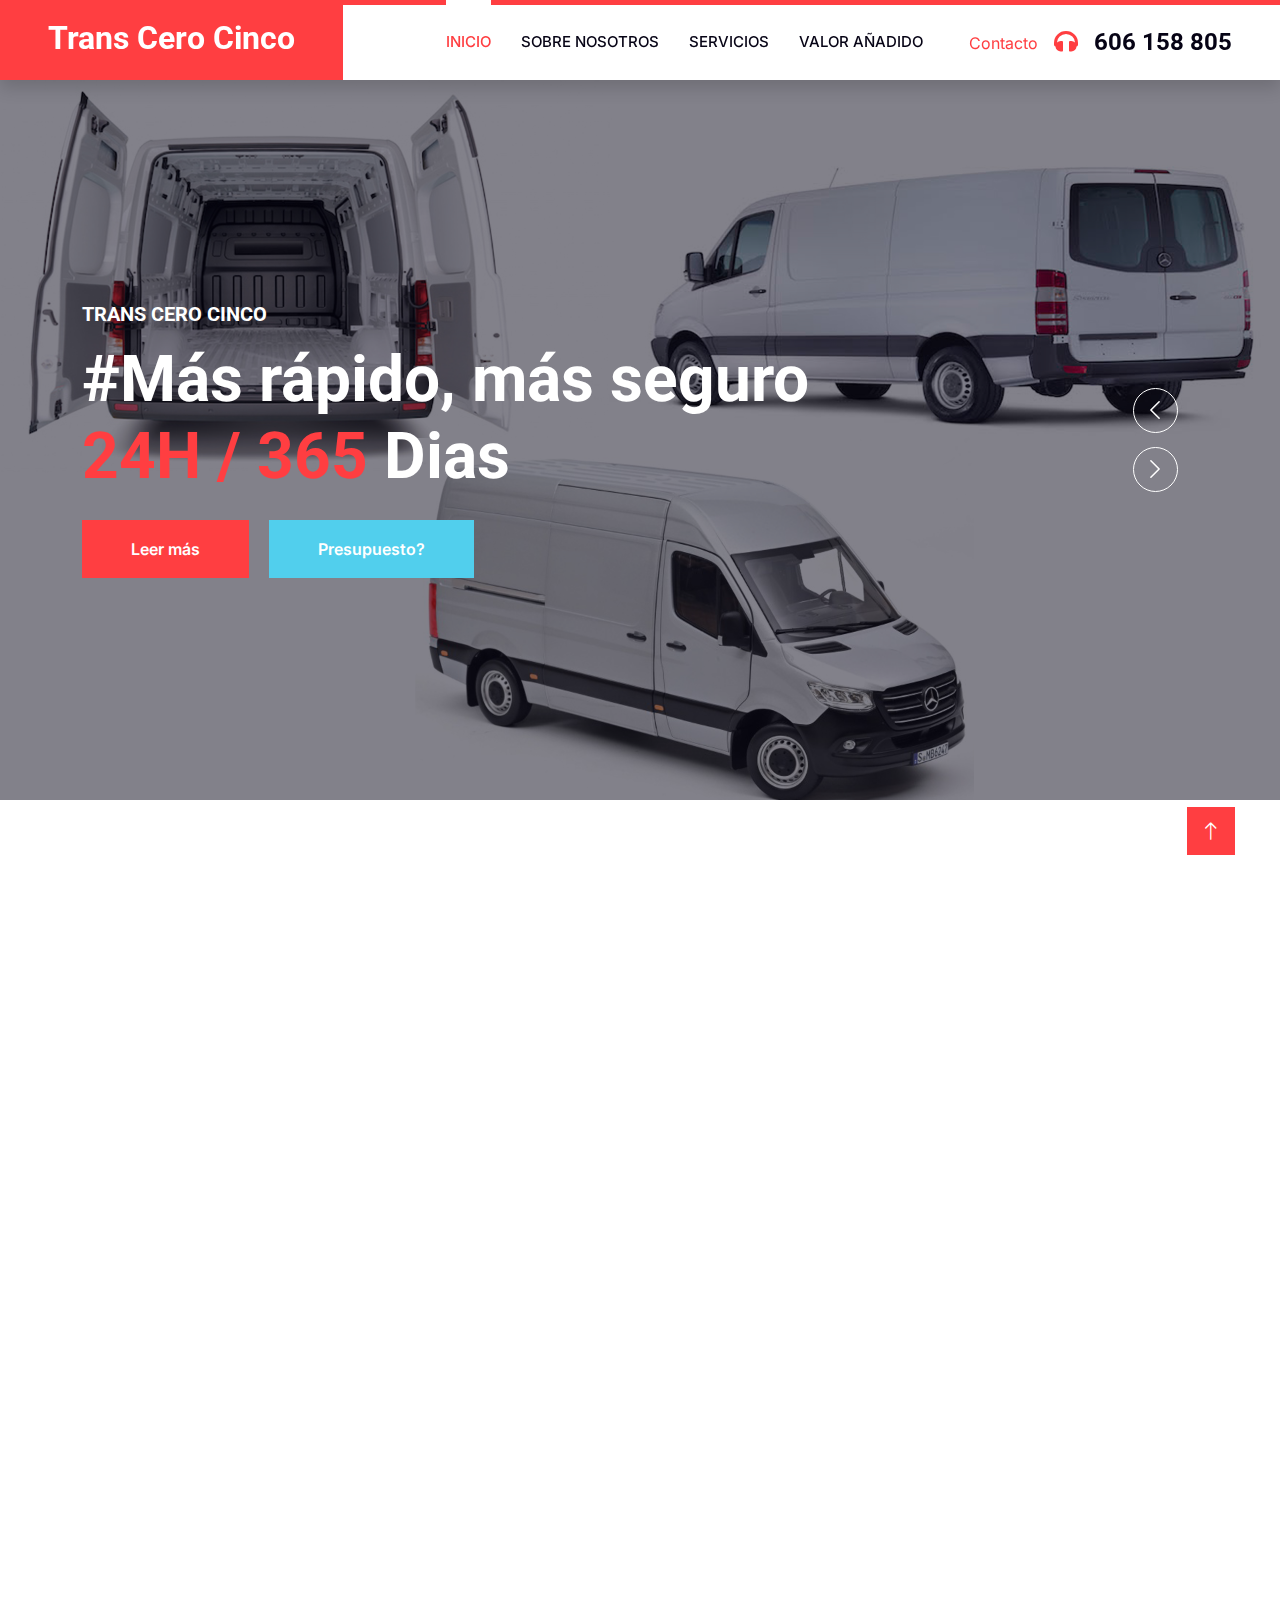
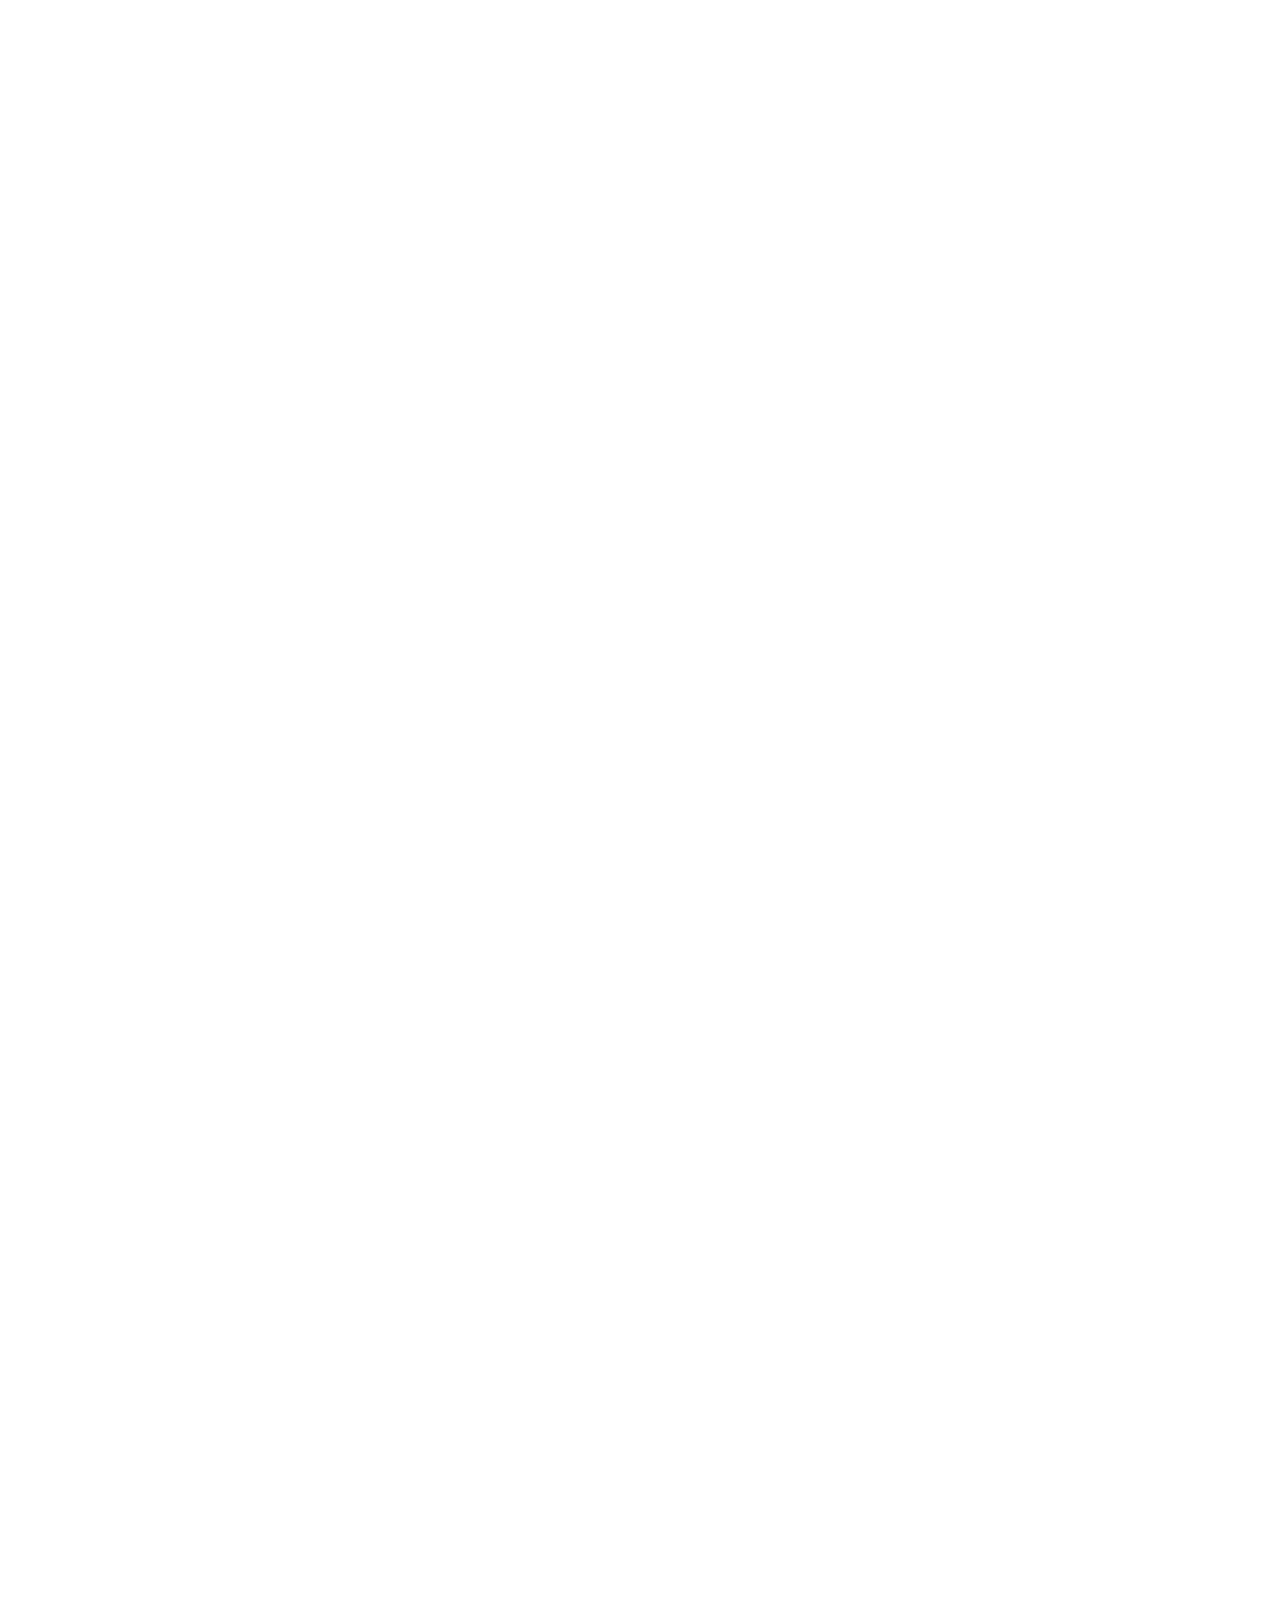
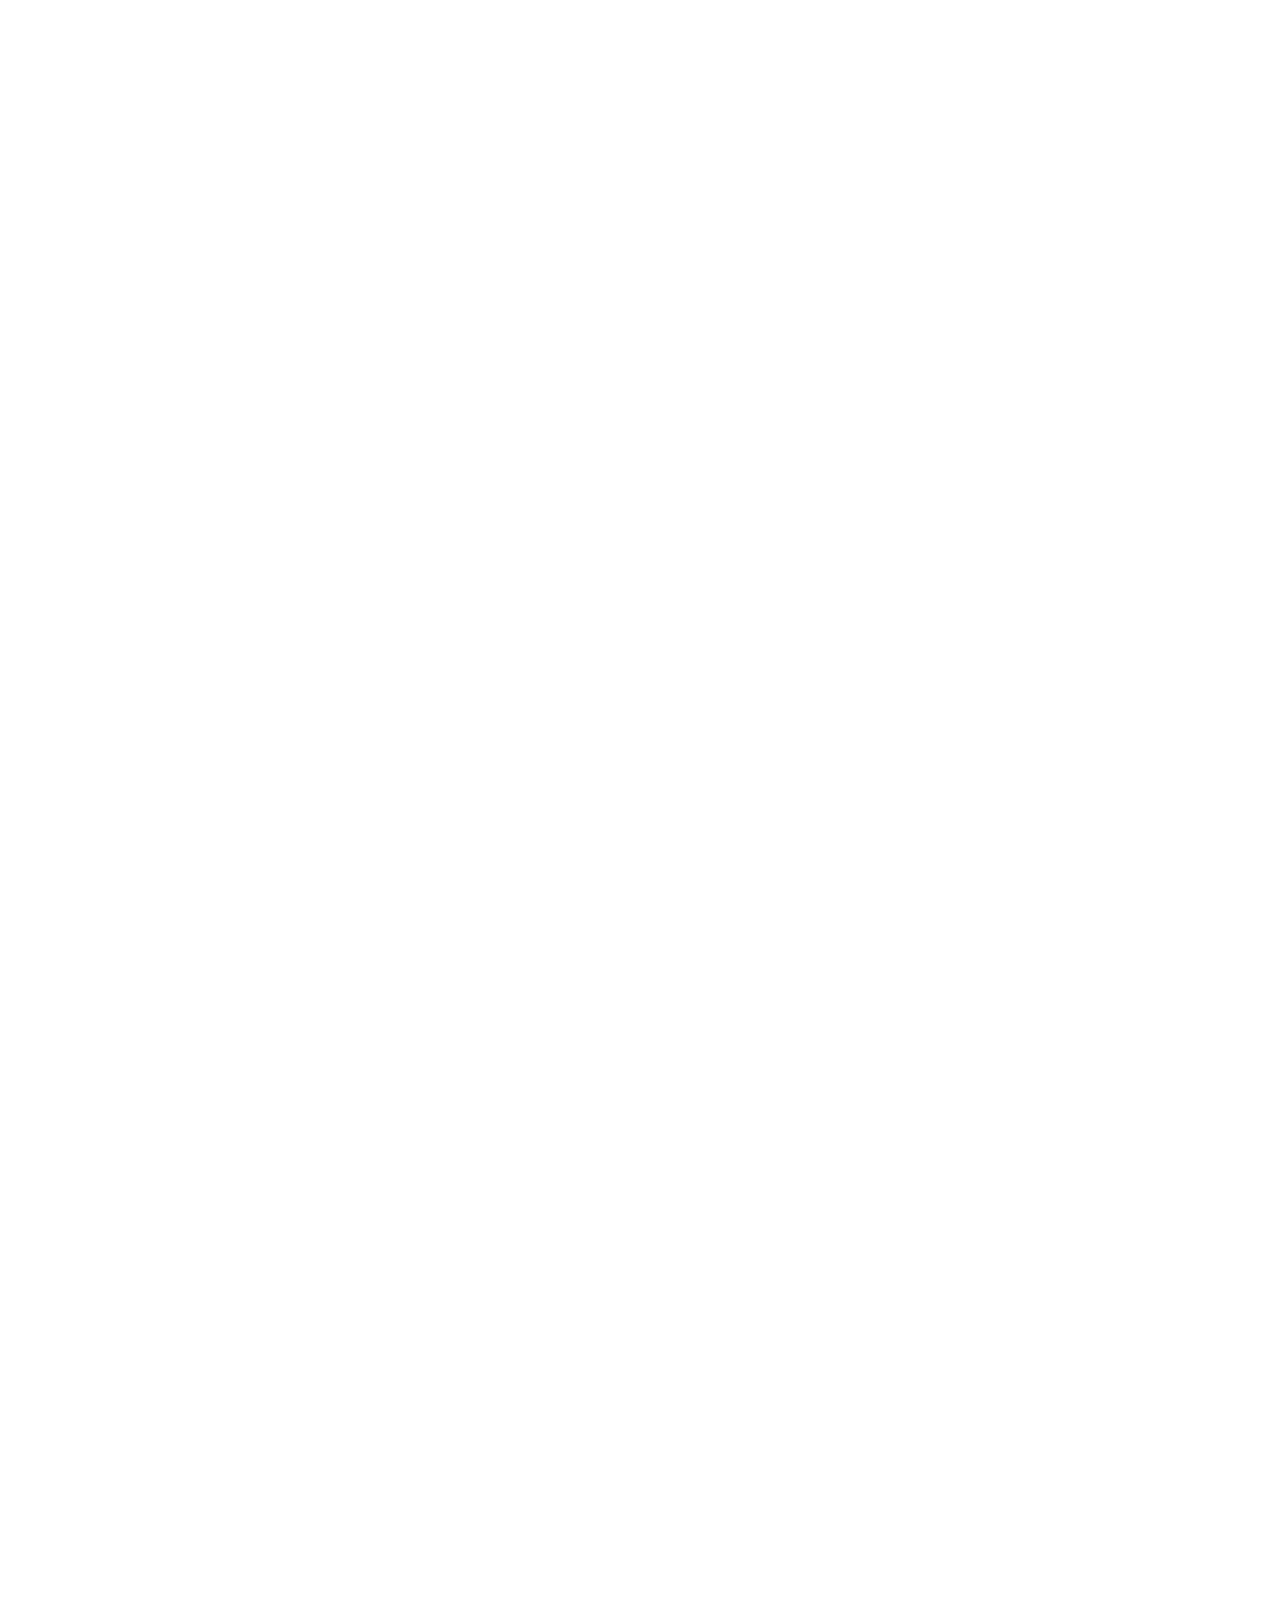
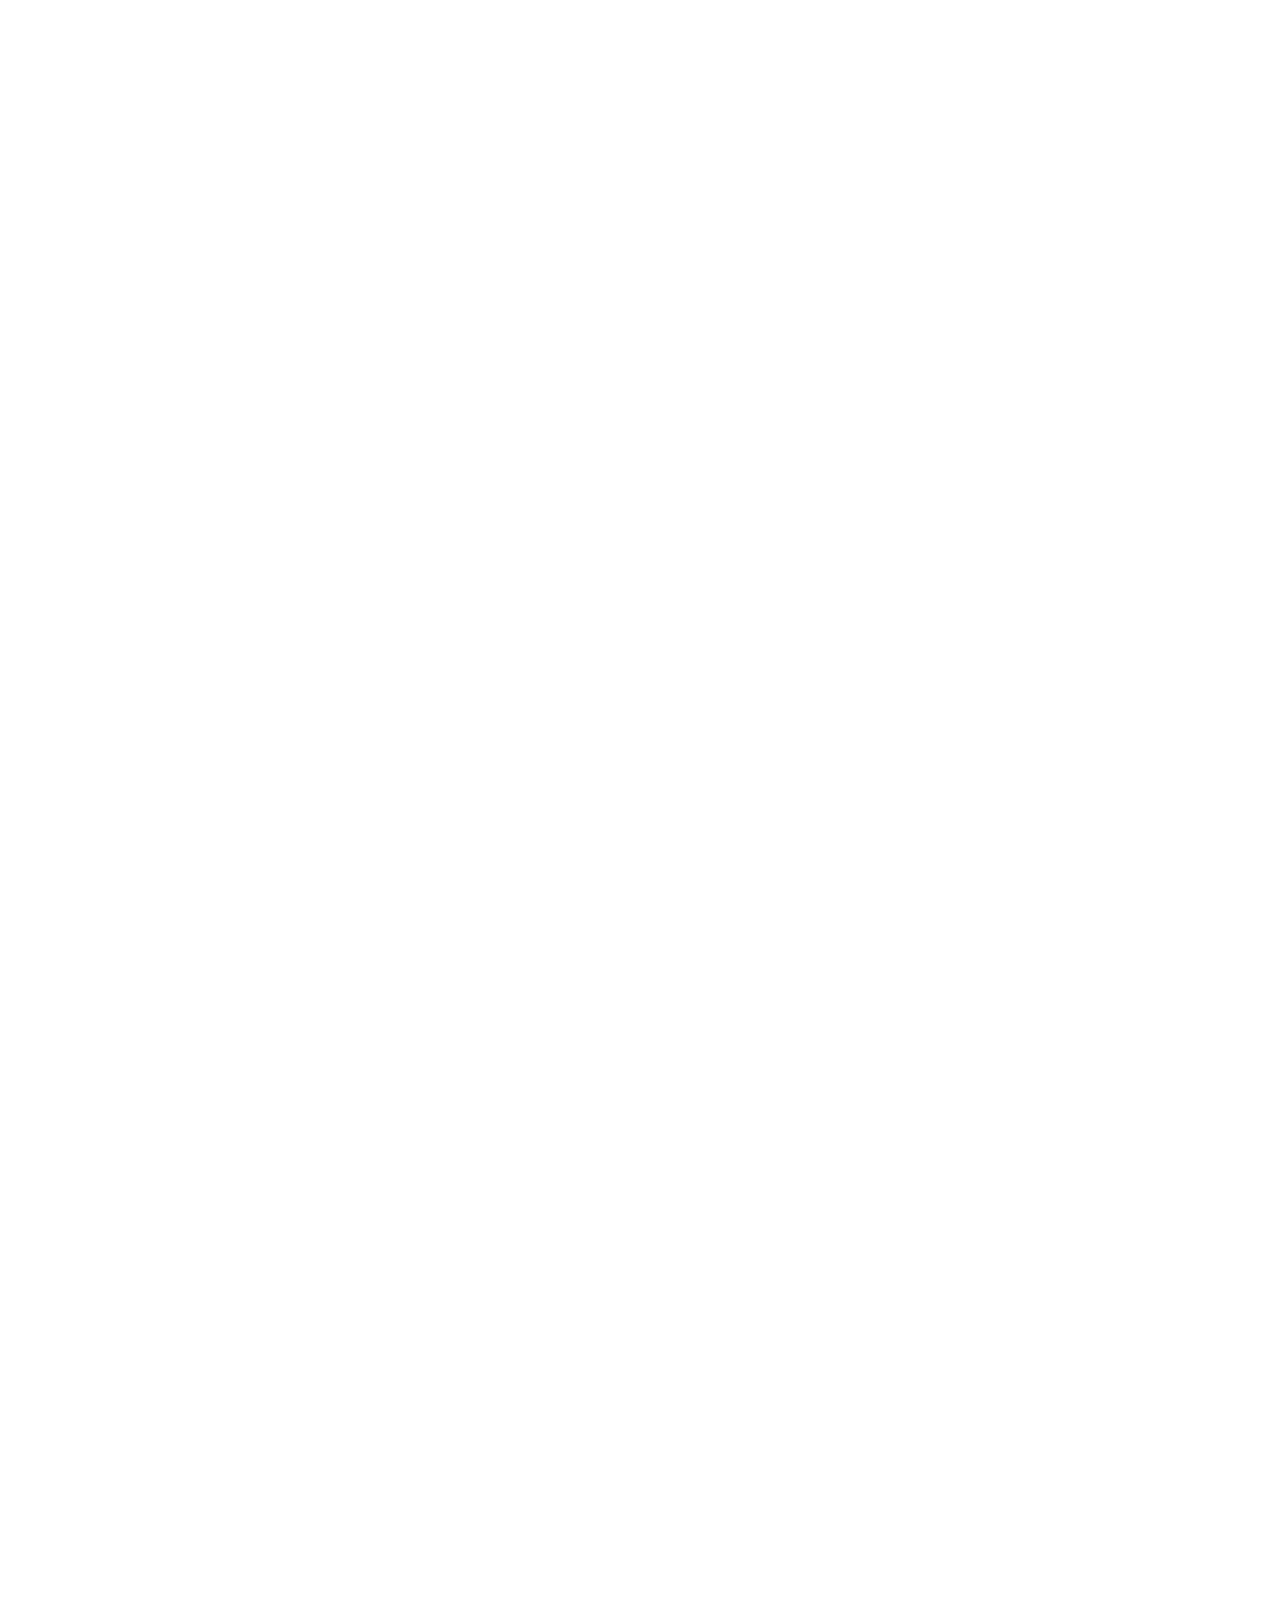
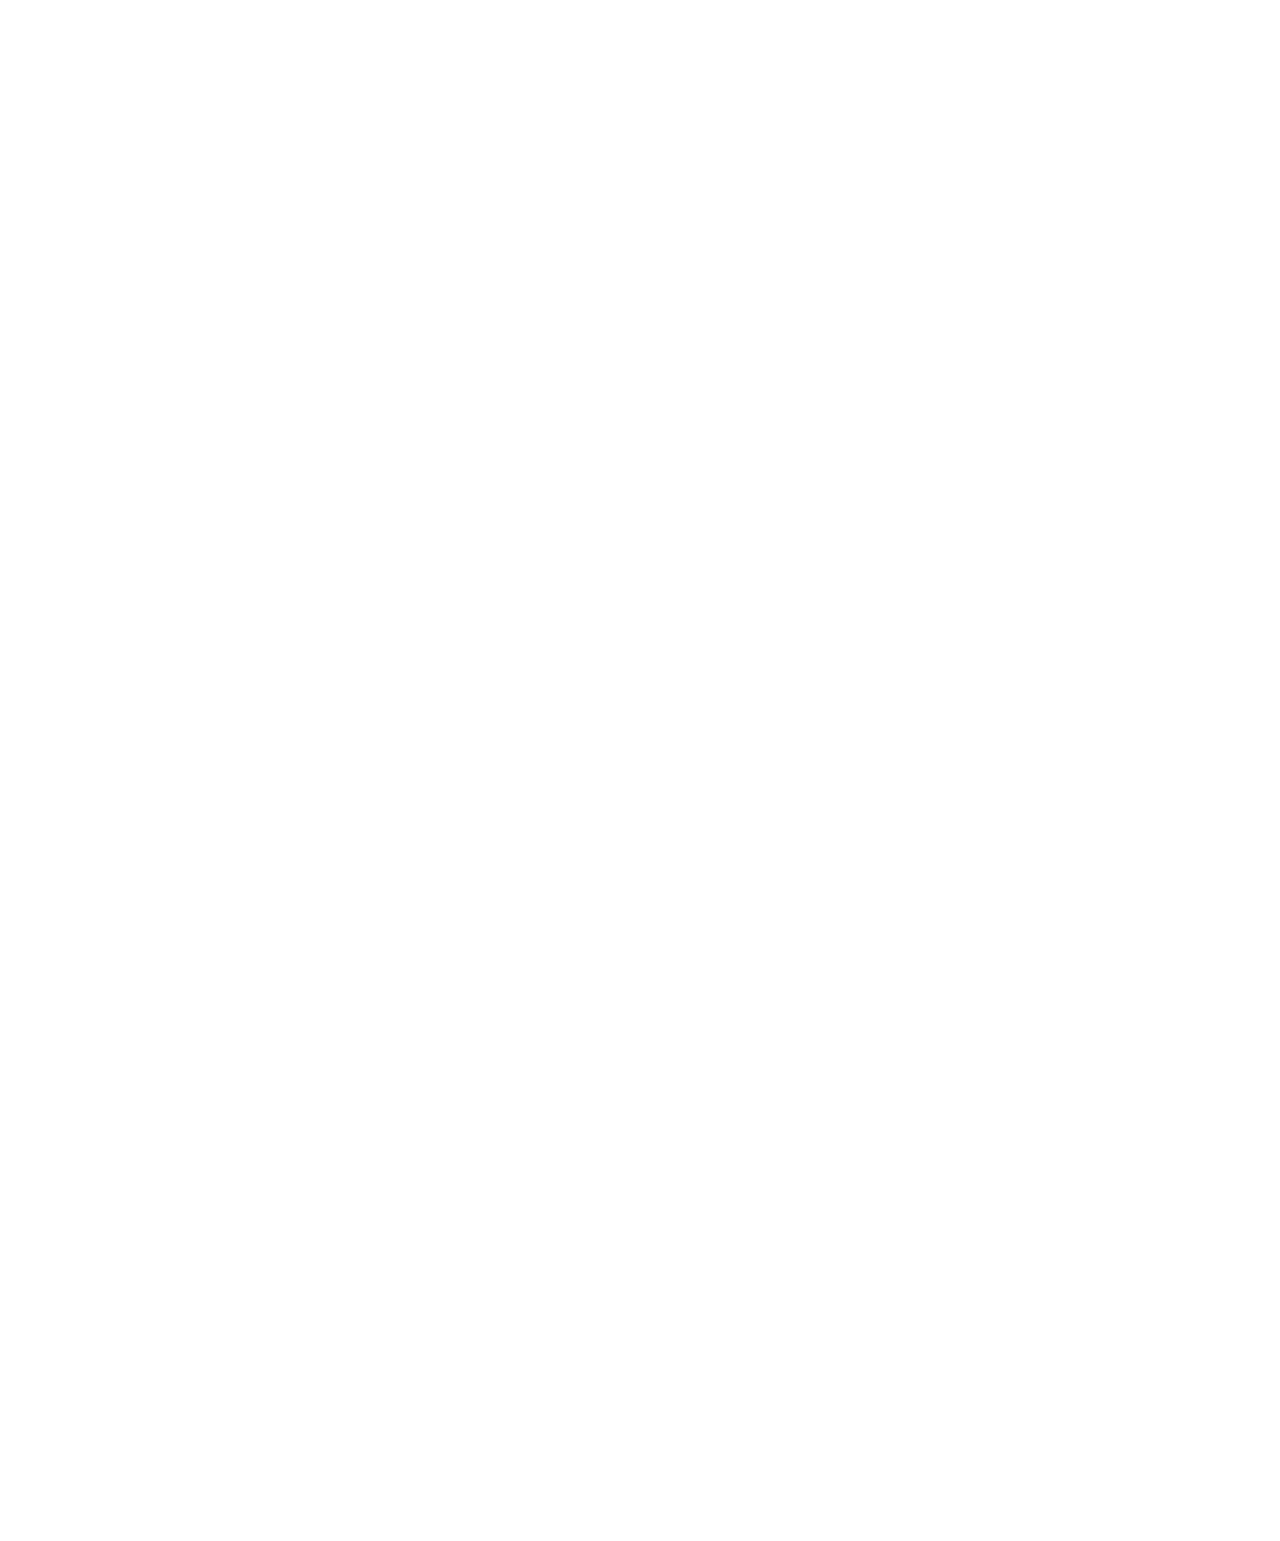
==== index.html @ 4d12773d "Update index.html" ====
<!DOCTYPE html>
<html lang="es">

<head>
    <meta charset="utf-8">
    <title>Trans05 - Transporte urgente</title>
    <meta content="width=device-width, initial-scale=1.0" name="viewport">
    <meta content="" name="keywords">
    <meta content="" name="description">

    <!-- Favicon -->
    <link href="img/favicon.ico" rel="icon">

    <!-- Google Web Fonts -->
    <link rel="preconnect" href="https://fonts.googleapis.com">
    <link rel="preconnect" href="https://fonts.gstatic.com" crossorigin>
    <link href="https://fonts.googleapis.com/css2?family=Inter:wght@400;600&family=Roboto:wght@500;700&display=swap" rel="stylesheet">

    <!-- Icon Font Stylesheet -->
    <link href="https://cdnjs.cloudflare.com/ajax/libs/font-awesome/5.10.0/css/all.min.css" rel="stylesheet">
    <link href="https://cdn.jsdelivr.net/npm/bootstrap-icons@1.4.1/font/bootstrap-icons.css" rel="stylesheet">

    <!-- Libraries Stylesheet -->
    <link href="lib/animate/animate.min.css" rel="stylesheet">
    <link href="lib/owlcarousel/assets/owl.carousel.min.css" rel="stylesheet">

    <!-- Customized Bootstrap Stylesheet -->
    <link href="css/bootstrap.min.css" rel="stylesheet">

    <!-- Template Stylesheet -->
    <link href="css/style.css" rel="stylesheet">
</head>

<body>
    <!-- Spinner Start -->
    <div id="spinner" class="show bg-white position-fixed translate-middle w-100 vh-100 top-50 start-50 d-flex align-items-center justify-content-center">
        <div class="spinner-grow text-primary" style="width: 3rem; height: 3rem;" role="status">
            <span class="sr-only">Cargando...</span>
        </div>
    </div>
    <!-- Spinner End -->


    <!-- Navbar Start -->
    <nav class="navbar navbar-expand-lg bg-white navbar-light shadow border-top border-5 border-primary sticky-top p-0">
        <a href="index.html" class="navbar-brand bg-primary d-flex align-items-center px-4 px-lg-5">
            <h2 class="mb-2 text-white">Trans Cero Cinco</h2>
        </a>
        <button type="button" class="navbar-toggler me-4" data-bs-toggle="collapse" data-bs-target="#navbarCollapse">
            <span class="navbar-toggler-icon"></span>
        </button>
        <div class="collapse navbar-collapse" id="navbarCollapse">
            <div class="navbar-nav ms-auto p-4 p-lg-0">
                <a href="index.HTML" class="nav-item nav-link active">Inicio</a>
                <a href="about" class="nav-item nav-link">Sobre nosotros</a>
                <a href="service" class="nav-item nav-link">Servicios</a>
                <a href="service" class="nav-item nav-link">Valor añadido</a>
                <!-- <div class="nav-item dropdown">
                    <a href="#" class="nav-link dropdown-toggle" data-bs-toggle="dropdown">Valor Añadido</a>
                    <div class="dropdown-menu fade-up m-0">
                        <a href="price.html" class="dropdown-item">Pricing Plan</a>
                        <a href="feature.html" class="dropdown-item">Features</a>
                        <a href="quote.html" class="dropdown-item">Free Quote</a>
                        <a href="team.html" class="dropdown-item">Our Team</a>
                        <a href="testimonial.html" class="dropdown-item">Testimonial</a>
                        <a href="404.html" class="dropdown-item">404 Page</a>
                    </div> -->
                </div>
                <a href="contact.html" class="nav-item nav-link">Contacto</a>
            </div>
            <h4 class="m-0 pe-lg-5 d-none d-lg-block"><i class="fa fa-headphones text-primary me-3"></i>606 158 805</h4>
        </div>
    </nav>
    <!-- Navbar End -->


    <!-- Carousel Start -->
    <div class="container-fluid p-0 pb-5">
        <div class="owl-carousel header-carousel position-relative mb-5">
            <div class="owl-carousel-item position-relative">
                <img class="img-fluid" src="img/5.jpg" alt="">
                <div class="position-absolute top-0 start-0 w-100 h-100 d-flex align-items-center" style="background: rgba(6, 3, 21, .5);">
                    <div class="container">
                        <div class="row justify-content-start">
                            <div class="col-10 col-lg-8">
                                <h5 class="text-white text-uppercase mb-3 animated slideInDown">Trans Cero Cinco</h5>
                                <h1 class="display-3 text-white animated slideInDown mb-4">#Más rápido, más seguro <span class="text-primary">24H / 365 </span> Dias</h1>
                                <!-- <p class="fs-5 fw-medium text-white mb-4 pb-2">Vero elitr justo clita lorem. Ipsum dolor at sed stet sit diam no. Kasd rebum ipsum et diam justo clita et kasd rebum sea elitr.</p> -->
                                <a href="" class="btn btn-primary py-md-3 px-md-5 me-3 animated slideInLeft">Leer más</a>
                                <a href="" class="btn btn-secondary py-md-3 px-md-5 animated slideInRight">Presupuesto?</a>
                            </div>
                        </div>
                    </div>
                </div>
            </div>
            <div class="owl-carousel-item position-relative">
                <img class="img-fluid" src="img/carousel-2.jpg" alt="">
                <div class="position-absolute top-0 start-0 w-100 h-100 d-flex align-items-center" style="background: rgba(6, 3, 21, .5);">
                    <div class="container">
                        <div class="row justify-content-start">
                            <div class="col-10 col-lg-8">
                                <h5 class="text-white text-uppercase mb-3 animated slideInDown">Soluciones de transporte a tu medida</h5>
                                <h1 class="display-3 text-white animated slideInDown mb-4">#1 Si tienes dudas <span class="text-primary">Llámanos</span> y te damos solución</h1>
                                <p class="fs-5 fw-medium text-white mb-4 pb-2">Vero elitr justo clita lorem. Ipsum dolor at sed stet sit diam no. Kasd rebum ipsum et diam justo clita et kasd rebum sea elitr.</p>
                                <!-- <a href="" class="btn btn-primary py-md-3 px-md-5 me-3 animated slideInLeft">Read More</a>
                                <a href="" class="btn btn-secondary py-md-3 px-md-5 animated slideInRight">Free Quote</a> -->
                            </div>
                        </div>
                    </div>
                </div>
            </div>
        </div>
    </div>
    <!-- Carousel End -->


    <!-- About Start -->
    <div class="container-fluid overflow-hidden py-5 px-lg-0">
        <div class="container about py-5 px-lg-0">
            <div class="row g-5 mx-lg-0">
                <div class="col-lg-6 ps-lg-0 wow fadeInLeft" data-wow-delay="0.1s" style="min-height: 400px;">
                    <div class="position-relative h-100">
                        <img class="position-absolute img-fluid w-100 h-100" src="img/about.jpg" style="object-fit: cover;" alt="">
                    </div>
                </div>
                <div class="col-lg-6 about-text wow fadeInUp" data-wow-delay="0.3s">
                    <h6 class="text-secondary text-uppercase mb-3">Sobre nosotros</h6>
                    <h1 class="mb-5">Transporte rápido y distribución</h1>
                    <p class="mb-5 justify-content-center">Somos Transportes Cero Cinco, una empresa madrileña dedicada a los servicios de transporte y logística. Estamos especializados en transportes inmediatos o directos, desde el lugar de recogida al sitio de entrega sin ninguna manipulación, grupaje o similar, así como transporte puerta a puerta.</p>
                    <div class="row g-4 mb-5">
                        <div class="col-sm-6 wow fadeIn" data-wow-delay="0.5s">
                            <i class="fa fa-globe fa-3x text-primary mb-3"></i>
                            <h5>Cobertura global</h5>
                            <p class="m-0">Con sede en Madrid, prestamos servicio a nivel local, nacional e internacional (Europa).</p>
                        </div>
                        <div class="col-sm-6 wow fadeIn" data-wow-delay="0.7s">
                            <i class="fa fa-shipping-fast fa-3x text-primary mb-3"></i>
                            <h5>Entregas on time</h5>
                            <p class="m-0">El transporte es nuestra razón de ser y nos distinguimos por nuestra profesionalidad y seriedad en cada uno de los servicios realizados.</p>
                        </div>
                    </div>
                    <a href="" class="btn btn-primary py-3 px-5">Más sobre nosotros</a>
                </div>
            </div>
        </div>
    </div>
    <!-- About End -->


    <!-- Fact Start -->
    <div class="container-xxl py-5">
        <div class="container py-5">
            <div class="row g-5">
                <div class="col-lg-6 wow fadeInUp" data-wow-delay="0.1s">
                    <h6 class="text-secondary text-uppercase mb-3">Algunos datos</h6>
                    <h1 class="mb-5">Gestiona todos tus envios con nosotros </h1>
                    <p class="mb-5">Esto es un ejemplo que puede desaparecer de la página sin problema</p>
                    <div class="d-flex align-items-center">
                        <i class="fa fa-headphones fa-2x flex-shrink-0 bg-primary p-3 text-white"></i>
                        <div class="ps-4">
                            <h6>Llama para cualquier consulta que necesites !</h6>
                            <h3 class="text-primary m-0">606 158 805</h3>
                        </div>
                    </div>
                </div>
                <div class="col-lg-6">
                    <div class="row g-4 align-items-center">
                        <div class="col-sm-6">
                            <div class="bg-primary p-4 mb-4 wow fadeIn" data-wow-delay="0.3s">
                                <i class="fa fa-users fa-2x text-white mb-3"></i>
                                <h2 class="text-white mb-2" data-toggle="counter-up">234</h2>
                                <p class="text-white mb-0">Clientes satisfechos</p>
                            </div>
                            <div class="bg-secondary p-4 wow fadeIn" data-wow-delay="0.5s">
                                <i class="fa fa-ship fa-2x text-white mb-3"></i>
                                <h2 class="text-white mb-2" data-toggle="counter-up">1234</h2>
                                <p class="text-white mb-0">Servicios realizados 2021</p>
                            </div>
                        </div>
                        <div class="col-sm-6">
                            <div class="bg-success p-4 wow fadeIn" data-wow-delay="0.7s">
                                <i class="fa fa-star fa-2x text-white mb-3"></i>
                                <h2 class="text-white mb-2" data-toggle="counter-up">200</h2>
                                <p class="text-white mb-0">Comentarios positivos</p>
                            </div>
                        </div>
                    </div>
                </div>
            </div>
        </div>
    </div>
    <!-- Fact End -->


    <!-- Service Start -->
    <div class="container-xxl py-5">
        <div class="container py-5">
            <div class="text-center wow fadeInUp" data-wow-delay="0.1s">
                <h6 class="text-secondary text-uppercase">Nuestros Servicios</h6>
                <h1 class="mb-5">Elija el servicio que necesite</h1>
            </div>
            <div class="row g-4">
                <div class="col-md-6 col-lg-4 wow fadeInUp" data-wow-delay="0.3s">
                    <div class="service-item p-4">
                        <div class="overflow-hidden mb-4">
                            <img class="img-fluid" src="img/7.jpg" alt="">
                        </div>
                        <h4 class="mb-3">Transporte Inmediato</h4>
                        <p>Una de las especialidades de Trans Cero Cinco es el transporte inmediato. Pincha para saber más.</p>
                        <a class="btn-slide mt-2" href=""><i class="fa fa-arrow-right"></i><span>Más info</span></a>
                    </div>
                </div>
                <div class="col-md-6 col-lg-4 wow fadeInUp" data-wow-delay="0.5s">
                    <div class="service-item p-4">
                        <div class="overflow-hidden mb-4">
                            <img class="img-fluid" src="img/6.jpg" alt="">
                        </div>
                        <h4 class="mb-3">Transporte Directo</h4>
                        <p>Sin manipulación extra de la mercancía, sin grupajes ni reacondicionamientos de carga, pruébalo.</p>
                        <a class="btn-slide mt-2" href=""><i class="fa fa-arrow-right"></i><span>Más info</span></a>
                    </div>
                </div>
                <div class="col-md-6 col-lg-4 wow fadeInUp" data-wow-delay="0.7s">
                    <div class="service-item p-4">
                        <div class="overflow-hidden mb-4">
                            <img class="img-fluid" src="img/2.jpg" alt="">
                        </div>
                        <h4 class="mb-3">Transporte Nocturno</h4>
                        <p>Con el servicio de transporte nocturno tendrás tu mercancía en su destino a primera hora del día.</p>
                        <a class="btn-slide mt-2" href=""><i class="fa fa-arrow-right"></i><span>Más info</span></a>
                    </div>
                </div>
                <div class="col-md-6 col-lg-4 wow fadeInUp" data-wow-delay="0.3s">
                    <div class="service-item p-4">
                        <div class="overflow-hidden mb-4">
                            <img class="img-fluid" src="img/1.jpg" alt="">
                        </div>
                        <h4 class="mb-3">Transporte en Festivos</h4>
                        <p>Tienes necesidad de enviar mercancía en fines de semana y/o festivos, tenemos la solución, pregúntanos.</p>
                        <a class="btn-slide mt-2" href=""><i class="fa fa-arrow-right"></i><span>Más info</span></a>
                    </div>
                </div>
                <div class="col-md-6 col-lg-4 wow fadeInUp" data-wow-delay="0.5s">
                    <div class="service-item p-4">
                        <div class="overflow-hidden mb-4">
                            <img class="img-fluid" src="img/4.jpg" alt="">
                        </div>
                        <h4 class="mb-3">Rutas Fijas</h4>
                        <p>Si requiere de un servicio de reparto externalizado ya sea diario o en días concretos por volumen de carga.</p>
                        <a class="btn-slide mt-2" href=""><i class="fa fa-arrow-right"></i><span>Más info</span></a>
                    </div>
                </div>
                <div class="col-md-6 col-lg-4 wow fadeInUp" data-wow-delay="0.7s">
                    <div class="service-item p-4">
                        <div class="overflow-hidden mb-4">
                            <img class="img-fluid" src="img/10.jpg" alt="">
                        </div>
                        <h4 class="mb-3">Furgoneta con conductor</h4>
                        <p>Cómodo, práctico y económico, tendrá a su disposición un vehículo industrial con conductor profesional.</p>
                        <a class="btn-slide mt-2" href=""><i class="fa fa-arrow-right"></i><span>Más info</span></a>
                    </div>
                </div>
                <div class="col-md-6 col-lg-4 wow fadeInUp" data-wow-delay="0.3s">
                    <div class="service-item p-4">
                        <div class="overflow-hidden mb-4">
                            <img class="img-fluid" src="img/8.jpg" alt="">
                        </div>
                        <h4 class="mb-3">Transporte y Montaje</h4>
                        <p>¿Necesitas aparte del transporte...montaje de tus productos? Podemos ayudarte, llama y pregúntanos.</p>
                        <a class="btn-slide mt-2" href=""><i class="fa fa-arrow-right"></i><span>Más info</span></a>
                    </div>
                </div>
                <div class="col-md-6 col-lg-4 wow fadeInUp" data-wow-delay="0.5s">
                    <div class="service-item p-4">
                        <div class="overflow-hidden mb-4">
                            <img class="img-fluid" src="img/9.jpg" alt="">
                        </div>
                        <h4 class="mb-3">Trasteros y mini almacenes</h4>
                        <p>Si necesita un trastero o mini Almacen le ofrecemos la mejor solución que pueda encontrar. </p>
                        <a class="btn-slide mt-2" href=""><i class="fa fa-arrow-right"></i><span>Más info</span></a>
                    </div>
                </div>
                <div class="col-md-6 col-lg-4 wow fadeInUp" data-wow-delay="0.7s">
                    <div class="service-item p-4">
                        <div class="overflow-hidden mb-4">
                            <img class="img-fluid" src="img/service-6.jpg" alt="">
                        </div>
                        <h4 class="mb-3">Gestión de mercancias</h4>
                        <p>Contamos con espacio para almacenar sus mercancías, pregúntenos cómo, dónde y su coste.</p>
                        <a class="btn-slide mt-2" href=""><i class="fa fa-arrow-right"></i><span>Más info</span></a>
                    </div>
                </div>
            </div>
        </div>
    </div>
    <!-- Service End -->


    <!-- Feature Start -->
    <div class="container-fluid overflow-hidden py-5 px-lg-0">
        <div class="container feature py-5 px-lg-0">
            <div class="row g-5 mx-lg-0">
                <div class="col-lg-6 feature-text wow fadeInUp" data-wow-delay="0.1s">
                    <h6 class="text-secondary text-uppercase mb-3">Características</h6>
                    <h1 class="mb-5">Somos una empresa logística de confianza desde 1990</h1>
                    <div class="d-flex mb-5 wow fadeInUp" data-wow-delay="0.3s">
                        <i class="fa fa-globe text-primary fa-3x flex-shrink-0"></i>
                        <div class="ms-4">
                            <h5>Servicios Nacionales</h5>
                            <p class="mb-0">Diam dolor ipsum sit amet eos erat ipsum lorem sed stet lorem sit clita duo justo magna erat amet</p>
                        </div>
                    </div>
                    <div class="d-flex mb-5 wow fadeIn" data-wow-delay="0.5s">
                        <i class="fa fa-shipping-fast text-primary fa-3x flex-shrink-0"></i>
                        <div class="ms-4">
                            <h5>Entregas a tiempo</h5>
                            <p class="mb-0">Diam dolor ipsum sit amet eos erat ipsum lorem sed stet lorem sit clita duo justo magna erat amet</p>
                        </div>
                    </div>
                    <div class="d-flex mb-0 wow fadeInUp" data-wow-delay="0.7s">
                        <i class="fa fa-headphones text-primary fa-3x flex-shrink-0"></i>
                        <div class="ms-4">
                            <h5>24/7 Soporte Telefónico</h5>
                            <p class="mb-0">Diam dolor ipsum sit amet eos erat ipsum lorem sed stet lorem sit clita duo justo magna erat amet</p>
                        </div>
                    </div>
                </div>
                <div class="col-lg-6 pe-lg-0 wow fadeInRight" data-wow-delay="0.1s" style="min-height: 400px;">
                    <div class="position-relative h-100">
                        <img class="position-absolute img-fluid w-100 h-100" src="img/feature.jpg" style="object-fit: cover;" alt="">
                    </div>
                </div>
            </div>
        </div>
    </div>
    <!-- Feature End -->


    <!-- Pricing Start -->
    <div class="container-xxl py-5">
        <div class="container py-5">
            <div class="text-center wow fadeInUp" data-wow-delay="0.1s">
                <h6 class="text-secondary text-uppercase">Pricing Plan</h6>
                <h1 class="mb-5">Perfect Pricing Plan</h1>
            </div>
            <div class="row g-4">
                <div class="col-md-6 col-lg-4 wow fadeInUp" data-wow-delay="0.3s">
                    <div class="price-item">
                        <div class="border-bottom p-4 mb-4">
                            <h5 class="text-primary mb-1">Basic Plan</h5>
                            <h1 class="display-5 mb-0">
                                <small class="align-top" style="font-size: 22px; line-height: 45px;">$</small>49.00<small
                                    class="align-bottom" style="font-size: 16px; line-height: 40px;">/ Month</small>
                            </h1>
                        </div>
                        <div class="p-4 pt-0">
                            <p><i class="fa fa-check text-success me-3"></i>HTML5 & CSS3</p>
                            <p><i class="fa fa-check text-success me-3"></i>Bootstrap v5</p>
                            <p><i class="fa fa-check text-success me-3"></i>FontAwesome Icons</p>
                            <p><i class="fa fa-check text-success me-3"></i>Responsive Layout</p>
                            <p><i class="fa fa-check text-success me-3"></i>Cross-browser Support</p>
                            <a class="btn-slide mt-2" href=""><i class="fa fa-arrow-right"></i><span >Order Now</span></a>
                        </div>
                    </div>
                </div>
                <div class="col-md-6 col-lg-4 wow fadeInUp" data-wow-delay="0.5s">
                    <div class="price-item">
                        <div class="border-bottom p-4 mb-4">
                            <h5 class="text-primary mb-1">Standard Plan</h5>
                            <h1 class="display-5 mb-0">
                                <small class="align-top" style="font-size: 22px; line-height: 45px;">$</small>99.00<small
                                    class="align-bottom" style="font-size: 16px; line-height: 40px;">/ Month</small>
                            </h1>
                        </div>
                        <div class="p-4 pt-0">
                            <p><i class="fa fa-check text-success me-3"></i>HTML5 & CSS3</p>
                            <p><i class="fa fa-check text-success me-3"></i>Bootstrap v5</p>
                            <p><i class="fa fa-check text-success me-3"></i>FontAwesome Icons</p>
                            <p><i class="fa fa-check text-success me-3"></i>Responsive Layout</p>
                            <p><i class="fa fa-check text-success me-3"></i>Cross-browser Support</p>
                            <a class="btn-slide mt-2" href=""><i class="fa fa-arrow-right"></i><span >Order Now</span></a>
                        </div>
                    </div>
                </div>
                <div class="col-md-6 col-lg-4 wow fadeInUp" data-wow-delay="0.7s">
                    <div class="price-item">
                        <div class="border-bottom p-4 mb-4">
                            <h5 class="text-primary mb-1">Advanced Plan</h5>
                            <h1 class="display-5 mb-0">
                                <small class="align-top" style="font-size: 22px; line-height: 45px;">$</small>149.00<small
                                    class="align-bottom" style="font-size: 16px; line-height: 40px;">/ Month</small>
                            </h1>
                        </div>
                        <div class="p-4 pt-0">
                            <p><i class="fa fa-check text-success me-3"></i>HTML5 & CSS3</p>
                            <p><i class="fa fa-check text-success me-3"></i>Bootstrap v5</p>
                            <p><i class="fa fa-check text-success me-3"></i>FontAwesome Icons</p>
                            <p><i class="fa fa-check text-success me-3"></i>Responsive Layout</p>
                            <p><i class="fa fa-check text-success me-3"></i>Cross-browser Support</p>
                            <a class="btn-slide mt-2" href=""><i class="fa fa-arrow-right"></i><span >Order Now</span></a>
                        </div>
                    </div>
                </div>
            </div>
        </div>
    </div>
    <!-- Pricing End -->


    <!-- Quote Start -->
    <div class="container-xxl py-5">
        <div class="container py-5">
            <div class="row g-5 align-items-center">
                <div class="col-lg-5 wow fadeInUp" data-wow-delay="0.1s">
                    <!-- <h6 class="text-secondary text-uppercase mb-3">Solicita Presupuesto </h6> -->
                    <h1 class="mb-5">Solicita Presupuesto</h1>
                    <p class="mb-5">Contacta con nosotros para cualquier consulta que tengas, estamos para atenderte.</p>
                    <div class="d-flex align-items-center">
                        <i class="fa fa-headphones fa-2x flex-shrink-0 bg-primary p-3 text-white"></i>
                        <div class="ps-4">
                            <h6>Llámanos para cualquier duda </h6>
                            <h3 class="text-primary m-0">606 158 805</h3>
                        </div>
                    </div>
                </div>
                <div class="col-lg-7">
                    <div class="bg-light text-center p-5 wow fadeIn" data-wow-delay="0.5s">
                        <form>
                            <div class="row g-3">
                                <div class="col-12 col-sm-6">
                                    <input type="text" class="form-control border-0" placeholder="Nombre" style="height: 55px;">
                                </div>
                                <div class="col-12 col-sm-6">
                                    <input type="email" class="form-control border-0" placeholder="Email" style="height: 55px;">
                                </div>
                                <div class="col-12 col-sm-6">
                                    <input type="text" class="form-control border-0" placeholder="Telefono Movil" style="height: 55px;">
                                </div>
                                <div class="col-12 col-sm-6">
                                    <select class="form-select border-0" style="height: 55px;">
                                        <option selected>Selecciona servicio</option>
                                        <option value="1">Transporte Nocturno</option>
                                        <option value="2">Ruta Fija</option>
                                        <option value="3">Transporte en Festivo</option>
                                    </select>
                                </div>
                                <div class="col-12">
                                    <textarea class="form-control border-0" placeholder="Comentarios"></textarea>
                                </div>
                                <div class="col-12">
                                    <button class="btn btn-primary w-100 py-3" type="submit">Enviar</button>
                                </div>
                            </div>
                        </form>
                    </div>
                </div>
            </div>
        </div>
    </div>
    <!-- Quote End -->


    <!-- Team Start -->
    <div class="container-xxl py-5">
        <div class="container py-5">
            <div class="text-center wow fadeInUp" data-wow-delay="0.1s">
                <h6 class="text-secondary text-uppercase">Nuestro equipo</h6>
                <h1 class="mb-5">Estos son nuestros profesionaless</h1>
            </div>
            <div class="row g-4">
                <div class="col-lg-3 col-md-6 wow fadeInUp" data-wow-delay="0.3s">
                    <div class="team-item p-4">
                        <div class="overflow-hidden mb-4">
                            <img class="img-fluid" src="img/team-1.jpg" alt="">
                        </div>
                        <h5 class="mb-0">Adolfo Martin</h5>
                        <p>Gerente</p>
                        <div class="btn-slide mt-1">
                            <i class="fa fa-share"></i>
                            <span>
                                <a href=""><i class="fab fa-facebook-f"></i></a>
                                <a href=""><i class="fab fa-twitter"></i></a>
                                <a href=""><i class="fab fa-instagram"></i></a>
                            </span>
                        </div>
                    </div>
                </div>
                <div class="col-lg-3 col-md-6 wow fadeInUp" data-wow-delay="0.5s">
                    <div class="team-item p-4">
                        <div class="overflow-hidden mb-4">
                            <img class="img-fluid" src="img/team-2.jpg" alt="">
                        </div>
                        <h5 class="mb-0">Francisco Sanchez</h5>
                        <p>Financiero</p>
                        <div class="btn-slide mt-1">
                            <i class="fa fa-share"></i>
                            <span>
                                <a href=""><i class="fab fa-facebook-f"></i></a>
                                <a href=""><i class="fab fa-twitter"></i></a>
                                <a href=""><i class="fab fa-instagram"></i></a>
                            </span>
                        </div>
                    </div>
                </div>
                <div class="col-lg-3 col-md-6 wow fadeInUp" data-wow-delay="0.7s">
                    <div class="team-item p-4">
                        <div class="overflow-hidden mb-4">
                            <img class="img-fluid" src="img/team-3.jpg" alt="">
                        </div>
                        <h5 class="mb-0">Antonio Jimenez</h5>
                        <p>Presupuestos</p>
                        <div class="btn-slide mt-1">
                            <i class="fa fa-share"></i>
                            <span>
                                <a href=""><i class="fab fa-facebook-f"></i></a>
                                <a href=""><i class="fab fa-twitter"></i></a>
                                <a href=""><i class="fab fa-instagram"></i></a>
                            </span>
                        </div>
                    </div>
                </div>
                <div class="col-lg-3 col-md-6 wow fadeInUp" data-wow-delay="0.9s">
                    <div class="team-item p-4">
                        <div class="overflow-hidden mb-4">
                            <img class="img-fluid" src="img/team-4.jpg" alt="">
                        </div>
                        <h5 class="mb-0">Mariano Amat</h5>
                        <p>Jefe de Tráfico</p>
                        <div class="btn-slide mt-1">
                            <i class="fa fa-share"></i>
                            <span>
                                <a href=""><i class="fab fa-facebook-f"></i></a>
                                <a href=""><i class="fab fa-twitter"></i></a>
                                <a href=""><i class="fab fa-instagram"></i></a>
                            </span>
                        </div>
                    </div>
                </div>
            </div>
        </div>
    </div>
    <!-- Team End -->


    <!-- Testimonial Start -->
    <div class="container-xxl py-5 wow fadeInUp" data-wow-delay="0.1s">
        <div class="container py-5">
            <div class="text-center">
                <h6 class="text-secondary text-uppercase">Testimonios</h6>
                <h1 class="mb-0">Lo que opinan nuestros clientes</h1>
            </div>
            <div class="owl-carousel testimonial-carousel wow fadeInUp" data-wow-delay="0.1s">
                <div class="testimonial-item p-4 my-5">
                    <i class="fa fa-quote-right fa-3x text-light position-absolute top-0 end-0 mt-n3 me-4"></i>
                    <div class="d-flex align-items-end mb-4">
                        <img class="img-fluid flex-shrink-0" src="img/testimonial-1.jpg" style="width: 80px; height: 80px;">
                        <div class="ms-4">
                            <h5 class="mb-1">Laura Perez</h5>
                            <p class="m-0">Responsable compras</p>
                        </div>
                    </div>
                    <p class="mb-0">Tempor erat elitr rebum at clita. Diam dolor diam ipsum sit diam amet diam et eos. Clita erat ipsum et lorem et sit.</p>
                </div>
                <div class="testimonial-item p-4 my-5">
                    <i class="fa fa-quote-right fa-3x text-light position-absolute top-0 end-0 mt-n3 me-4"></i>
                    <div class="d-flex align-items-end mb-4">
                        <img class="img-fluid flex-shrink-0" src="img/testimonial-2.jpg" style="width: 80px; height: 80px;">
                        <div class="ms-4">
                            <h5 class="mb-1">Paco Sanchez</h5>
                            <p class="m-0">Conductor de autobús</p>
                        </div>
                    </div>
                    <p class="mb-0">Tempor erat elitr rebum at clita. Diam dolor diam ipsum sit diam amet diam et eos. Clita erat ipsum et lorem et sit.</p>
                </div>
                <div class="testimonial-item p-4 my-5">
                    <i class="fa fa-quote-right fa-3x text-light position-absolute top-0 end-0 mt-n3 me-4"></i>
                    <div class="d-flex align-items-end mb-4">
                        <img class="img-fluid flex-shrink-0" src="img/testimonial-3.jpg" style="width: 80px; height: 80px;">
                        <div class="ms-4">
                            <h5 class="mb-1">Adrian Rodero</h5>
                            <p class="m-0">Autónomo</p>
                        </div>
                    </div>
                    <p class="mb-0">Tempor erat elitr rebum at clita. Diam dolor diam ipsum sit diam amet diam et eos. Clita erat ipsum et lorem et sit.</p>
                </div>
                <div class="testimonial-item p-4 my-5">
                    <i class="fa fa-quote-right fa-3x text-light position-absolute top-0 end-0 mt-n3 me-4"></i>
                    <div class="d-flex align-items-end mb-4">
                        <img class="img-fluid flex-shrink-0" src="img/testimonial-4.jpg" style="width: 80px; height: 80px;">
                        <div class="ms-4">
                            <h5 class="mb-1">Carmen lopez</h5>
                            <p class="m-0">Directora banco</p>
                        </div>
                    </div>
                    <p class="mb-0">Tempor erat elitr rebum at clita. Diam dolor diam ipsum sit diam amet diam et eos. Clita erat ipsum et lorem et sit.</p>
                </div>
            </div>
        </div>
    </div>
    <!-- Testimonial End -->


    <!-- Footer Start -->
    <div class="container-fluid bg-dark text-light footer pt-5 wow fadeIn" data-wow-delay="0.1s" style="margin-top: 6rem;">
        <div class="container py-5">
            <div class="row g-5">
                <div class="col-lg-3 col-md-6">
                    <h4 class="text-light mb-4">Dirección</h4>
                    <p class="mb-2"><i class="fa fa-map-marker-alt me-3"></i>Vereda del Guijar, 1 Arganda del Rey</p>
                    <p class="mb-2"><i class="fa fa-phone-alt me-3"></i>606 15 88 05</p>
                    <p class="mb-2"><i class="fa fa-envelope me-3"></i>trans05@transcerocinco.com</p>
                    <div class="d-flex pt-2">
                        <a class="btn btn-outline-light btn-social" href=""><i class="fab fa-twitter"></i></a>
                        <a class="btn btn-outline-light btn-social" href=""><i class="fab fa-facebook-f"></i></a>
                        <a class="btn btn-outline-light btn-social" href=""><i class="fab fa-youtube"></i></a>
                        <a class="btn btn-outline-light btn-social" href=""><i class="fab fa-linkedin-in"></i></a>
                    </div>
                </div>
                <div class="col-lg-3 col-md-6">
                    <h4 class="text-light mb-4">Servicios</h4>
                    <a class="btn btn-link" href="">Transporte Nocturno</a>
                    <a class="btn btn-link" href="">Transporte Directo</a>
                    <a class="btn btn-link" href="">Mudanzas y Guardamuebles</a>
                    <a class="btn btn-link" href="">Soluciones Logísticas</a>
                    <a class="btn btn-link" href="">Soluciones a medida</a>
                </div>
                <div class="col-lg-3 col-md-6">
                    <h4 class="text-light mb-4">Accesos Rápidos</h4>
                    <a class="btn btn-link" href="">Sobre nosotros</a>
                    <a class="btn btn-link" href="">Contáctanos</a>
                    <a class="btn btn-link" href="">Servicios</a>
                    <a class="btn btn-link" href="">Términos & Condiciones</a>
                    <a class="btn btn-link" href="">Soporte y ayuda</a>
                </div>
                <div class="col-lg-3 col-md-6">
                    <h4 class="text-light mb-4">Newsletter</h4>
                    <p>Si quieres estar informado de todas las novedades, déjanos tu correo.</p>
                    <div class="position-relative mx-auto" style="max-width: 400px;">
                        <input class="form-control border-0 w-100 py-3 ps-4 pe-5" type="text" placeholder="Tu email">
                        <button type="button" class="btn btn-primary py-2 position-absolute top-0 end-0 mt-2 me-2">Enviar</button>
                    </div>
                </div>
            </div>
        </div>
        <div class="container">
            <div class="copyright">
                <div class="row">
                    <div class="col-md-6 text-center text-md-start mb-3 mb-md-0">
                        &copy; <a class="border-bottom" href="#">transcerocinco.com</a>, 2022 Todos los derechos reservados.
                    </div>
                    <div class="col-md-6 text-center text-md-end">
                        <!--/*** This template is free as long as you keep the footer author’s credit link/attribution link/backlink. If you'd like to use the template without the footer author’s credit link/attribution link/backlink, you can purchase the Credit Removal License from "https://htmlcodex.com/credit-removal". Thank you for your support. ***/-->
                        <!-- Designed By <a class="border-bottom" href="https://htmlcodex.com">HTML Codex</a>
                        </br>Distributed By <a class="border-bottom" href="https://themewagon.com" target="_blank">ThemeWagon</a> -->
                    </div>
                </div>
            </div>
        </div>
    </div>
    <!-- Footer End -->


    <!-- Back to Top -->
    <a href="#" class="btn btn-lg btn-primary btn-lg-square rounded-0 back-to-top"><i class="bi bi-arrow-up"></i></a>


    <!-- JavaScript Libraries -->
    <script src="https://code.jquery.com/jquery-3.4.1.min.js"></script>
    <script src="https://cdn.jsdelivr.net/npm/bootstrap@5.0.0/dist/js/bootstrap.bundle.min.js"></script>
    <script src="lib/wow/wow.min.js"></script>
    <script src="lib/easing/easing.min.js"></script>
    <script src="lib/waypoints/waypoints.min.js"></script>
    <script src="lib/counterup/counterup.min.js"></script>
    <script src="lib/owlcarousel/owl.carousel.min.js"></script>

    <!-- Template Javascript -->
    <script src="js/main.js"></script>
</body>

</html>
---- css/style.css ----
/********** Template CSS **********/
:root {
    --primary: #FF3E41;
    --secondary: #51CFED;
    --light: #F8F2F0;
    --dark: #060315;
}

.fw-medium {
    font-weight: 600 !important;
}

.back-to-top {
    position: fixed;
    display: none;
    right: 45px;
    bottom: 45px;
    z-index: 99;
}


/*** Spinner ***/
#spinner {
    opacity: 0;
    visibility: hidden;
    transition: opacity .5s ease-out, visibility 0s linear .5s;
    z-index: 99999;
}

#spinner.show {
    transition: opacity .5s ease-out, visibility 0s linear 0s;
    visibility: visible;
    opacity: 1;
}


/*** Button ***/
.btn {
    font-weight: 600;
    transition: .5s;
}

.btn.btn-primary,
.btn.btn-secondary {
    color: #FFFFFF;
}

.btn-square {
    width: 38px;
    height: 38px;
}

.btn-sm-square {
    width: 32px;
    height: 32px;
}

.btn-lg-square {
    width: 48px;
    height: 48px;
}

.btn-square,
.btn-sm-square,
.btn-lg-square {
    padding: 0;
    display: flex;
    align-items: center;
    justify-content: center;
    font-weight: normal;
}

/*** Navbar ***/
.navbar .dropdown-toggle::after {
    border: none;
    content: "\f107";
    font-family: "Font Awesome 5 Free";
    font-weight: 900;
    vertical-align: middle;
    margin-left: 8px;
}

.navbar-light .navbar-nav .nav-link {
    position: relative;
    margin-right: 30px;
    padding: 25px 0;
    color: #FFFFFF;
    font-size: 15px;
    text-transform: uppercase;
    outline: none;
}

.navbar-light .navbar-nav .nav-link:hover,
.navbar-light .navbar-nav .nav-link.active {
    color: var(--primary);
}

@media (max-width: 991.98px) {
    .navbar-light .navbar-nav .nav-link  {
        margin-right: 0;
        padding: 10px 0;
    }

    .navbar-light .navbar-nav {
        border-top: 1px solid #EEEEEE;
    }
}

.navbar-light .navbar-brand,
.navbar-light a.btn {
    height: 75px;
}

.navbar-light .navbar-nav .nav-link {
    color: var(--dark);
    font-weight: 500;
}

.navbar-light.sticky-top {
    top: -100px;
    transition: .5s;
}

@media (min-width: 992px) {
    .navbar-light .navbar-nav .nav-link::before {
        position: absolute;
        content: "";
        width: 0;
        height: 5px;
        top: -6px;
        left: 50%;
        background: #FFFFFF;
        transition: .5s;
    }

    .navbar-light .navbar-nav .nav-link:hover::before,
    .navbar-light .navbar-nav .nav-link.active::before {
        width: 100%;
        left: 0;
    }

    .navbar-light .navbar-nav .nav-link.nav-contact::before {
        display: none;
    }

    .navbar .nav-item .dropdown-menu {
        display: block;
        border: none;
        margin-top: 0;
        top: 150%;
        opacity: 0;
        visibility: hidden;
        transition: .5s;
    }

    .navbar .nav-item:hover .dropdown-menu {
        top: 100%;
        visibility: visible;
        transition: .5s;
        opacity: 1;
    }
}


/*** Header ***/
@media (max-width: 768px) {
    .header-carousel .owl-carousel-item {
        position: relative;
        min-height: 500px;
    }
    
    .header-carousel .owl-carousel-item img {
        position: absolute;
        width: 100%;
        height: 100%;
        object-fit: cover;
    }

    .header-carousel .owl-carousel-item h5,
    .header-carousel .owl-carousel-item p {
        font-size: 14px !important;
        font-weight: 400 !important;
    }

    .header-carousel .owl-carousel-item h1 {
        font-size: 30px;
        font-weight: 600;
    }
}

.header-carousel .owl-nav {
    position: absolute;
    top: 50%;
    right: 8%;
    transform: translateY(-50%);
    display: flex;
    flex-direction: column;
}

.header-carousel .owl-nav .owl-prev,
.header-carousel .owl-nav .owl-next {
    margin: 7px 0;
    width: 45px;
    height: 45px;
    display: flex;
    align-items: center;
    justify-content: center;
    color: #FFFFFF;
    background: transparent;
    border: 1px solid #FFFFFF;
    border-radius: 45px;
    font-size: 22px;
    transition: .5s;
}

.header-carousel .owl-nav .owl-prev:hover,
.header-carousel .owl-nav .owl-next:hover {
    background: var(--primary);
    border-color: var(--primary);
}

.page-header {
    background: linear-gradient(rgba(6, 3, 21, .5), rgba(6, 3, 21, .5)), url(../img/carousel-1.jpg) center center no-repeat;
    background-size: cover;
}

.breadcrumb-item + .breadcrumb-item::before {
    color: var(--light);
}


/*** About ***/
@media (min-width: 992px) {
    .container.about {
        max-width: 100% !important;
    }

    .about-text  {
        padding-right: calc(((100% - 960px) / 2) + .75rem);
    }
}

@media (min-width: 1200px) {
    .about-text  {
        padding-right: calc(((100% - 1140px) / 2) + .75rem);
    }
}

@media (min-width: 1400px) {
    .about-text  {
        padding-right: calc(((100% - 1320px) / 2) + .75rem);
    }
}


/*** Feature ***/
@media (min-width: 992px) {
    .container.feature {
        max-width: 100% !important;
    }

    .feature-text  {
        padding-left: calc(((100% - 960px) / 2) + .75rem);
    }
}

@media (min-width: 1200px) {
    .feature-text  {
        padding-left: calc(((100% - 1140px) / 2) + .75rem);
    }
}

@media (min-width: 1400px) {
    .feature-text  {
        padding-left: calc(((100% - 1320px) / 2) + .75rem);
    }
}


/*** Service, Price & Team ***/
.service-item,
.price-item,
.team-item {
    box-shadow: 0 0 45px rgba(0, 0, 0, .07);
}

.service-item img,
.team-item img {
    transition: .5s;
}

.service-item:hover img,
.team-item:hover img {
    transform: scale(1.1);
}

.service-item a.btn-slide,
.price-item a.btn-slide,
.team-item div.btn-slide {
    position: relative;
    display: inline-block;
    overflow: hidden;
    font-size: 0;
}

.service-item a.btn-slide i,
.service-item a.btn-slide span,
.price-item a.btn-slide i,
.price-item a.btn-slide span,
.team-item div.btn-slide i,
.team-item div.btn-slide span {
    position: relative;
    height: 40px;
    padding: 0 15px;
    display: inline-flex;
    align-items: center;
    font-size: 16px;
    color: #FFFFFF;
    background: var(--primary);
    border-radius: 0 35px 35px 0;
    transition: .5s;
    z-index: 2;
}

.team-item div.btn-slide span a i {
    padding: 0 10px;
}

.team-item div.btn-slide span a:hover i {
    background: var(--secondary);
}

.service-item a.btn-slide span,
.price-item a.btn-slide span,
.team-item div.btn-slide span {
    padding-left: 0;
    left: -100%;
    z-index: 1;
}

.service-item:hover a.btn-slide i,
.price-item:hover a.btn-slide i,
.team-item:hover div.btn-slide i {
    border-radius: 0;
}

.service-item:hover a.btn-slide span,
.price-item:hover a.btn-slide span,
.team-item:hover div.btn-slide span {
    left: 0;
}

.service-item a.btn-slide:hover i,
.service-item a.btn-slide:hover span,
.price-item a.btn-slide:hover i,
.price-item a.btn-slide:hover span {
    background: var(--secondary);
}


/*** Testimonial ***/
.testimonial-carousel .owl-item .testimonial-item {
    position: relative;
    transition: .5s;
}

.testimonial-carousel .owl-item.center .testimonial-item {
    box-shadow: 0 0 45px rgba(0, 0, 0, .08);
    animation: pulse 1s ease-out .5s;
}

.testimonial-carousel .owl-dots {
    display: flex;
    align-items: center;
    justify-content: center;
}

.testimonial-carousel .owl-dot {
    position: relative;
    display: inline-block;
    margin: 0 5px;
    width: 15px;
    height: 15px;
    background: var(--primary);
    border: 5px solid var(--light);
    border-radius: 15px;
    transition: .5s;
}

.testimonial-carousel .owl-dot.active {
    background: var(--light);
    border-color: var(--primary);
}


/*** Contact ***/
@media (min-width: 992px) {
    .container.contact-page {
        max-width: 100% !important;
    }

    .contact-page .contact-form  {
        padding-left: calc(((100% - 960px) / 2) + .75rem);
    }
}

@media (min-width: 1200px) {
    .contact-page .contact-form  {
        padding-left: calc(((100% - 1140px) / 2) + .75rem);
    }
}

@media (min-width: 1400px) {
    .contact-page .contact-form  {
        padding-left: calc(((100% - 1320px) / 2) + .75rem);
    }
}


/*** Footer ***/
.footer {
    background: linear-gradient(rgba(6, 3, 21, .5), rgba(6, 3, 21, .5)), url(../img/map.png) center center no-repeat;
    background-size: cover;
}

.footer .btn.btn-social {
    margin-right: 5px;
    width: 35px;
    height: 35px;
    display: flex;
    align-items: center;
    justify-content: center;
    color: var(--light);
    border: 1px solid #FFFFFF;
    border-radius: 35px;
    transition: .3s;
}

.footer .btn.btn-social:hover {
    color: var(--primary);
}

.footer .btn.btn-link {
    display: block;
    margin-bottom: 5px;
    padding: 0;
    text-align: left;
    color: #FFFFFF;
    font-size: 15px;
    font-weight: normal;
    text-transform: capitalize;
    transition: .3s;
}

.footer .btn.btn-link::before {
    position: relative;
    content: "\f105";
    font-family: "Font Awesome 5 Free";
    font-weight: 900;
    margin-right: 10px;
}

.footer .btn.btn-link:hover {
    letter-spacing: 1px;
    box-shadow: none;
}

.footer .copyright {
    padding: 25px 0;
    font-size: 15px;
    border-top: 1px solid rgba(256, 256, 256, .1);
}

.footer .copyright a {
    color: var(--light);
}
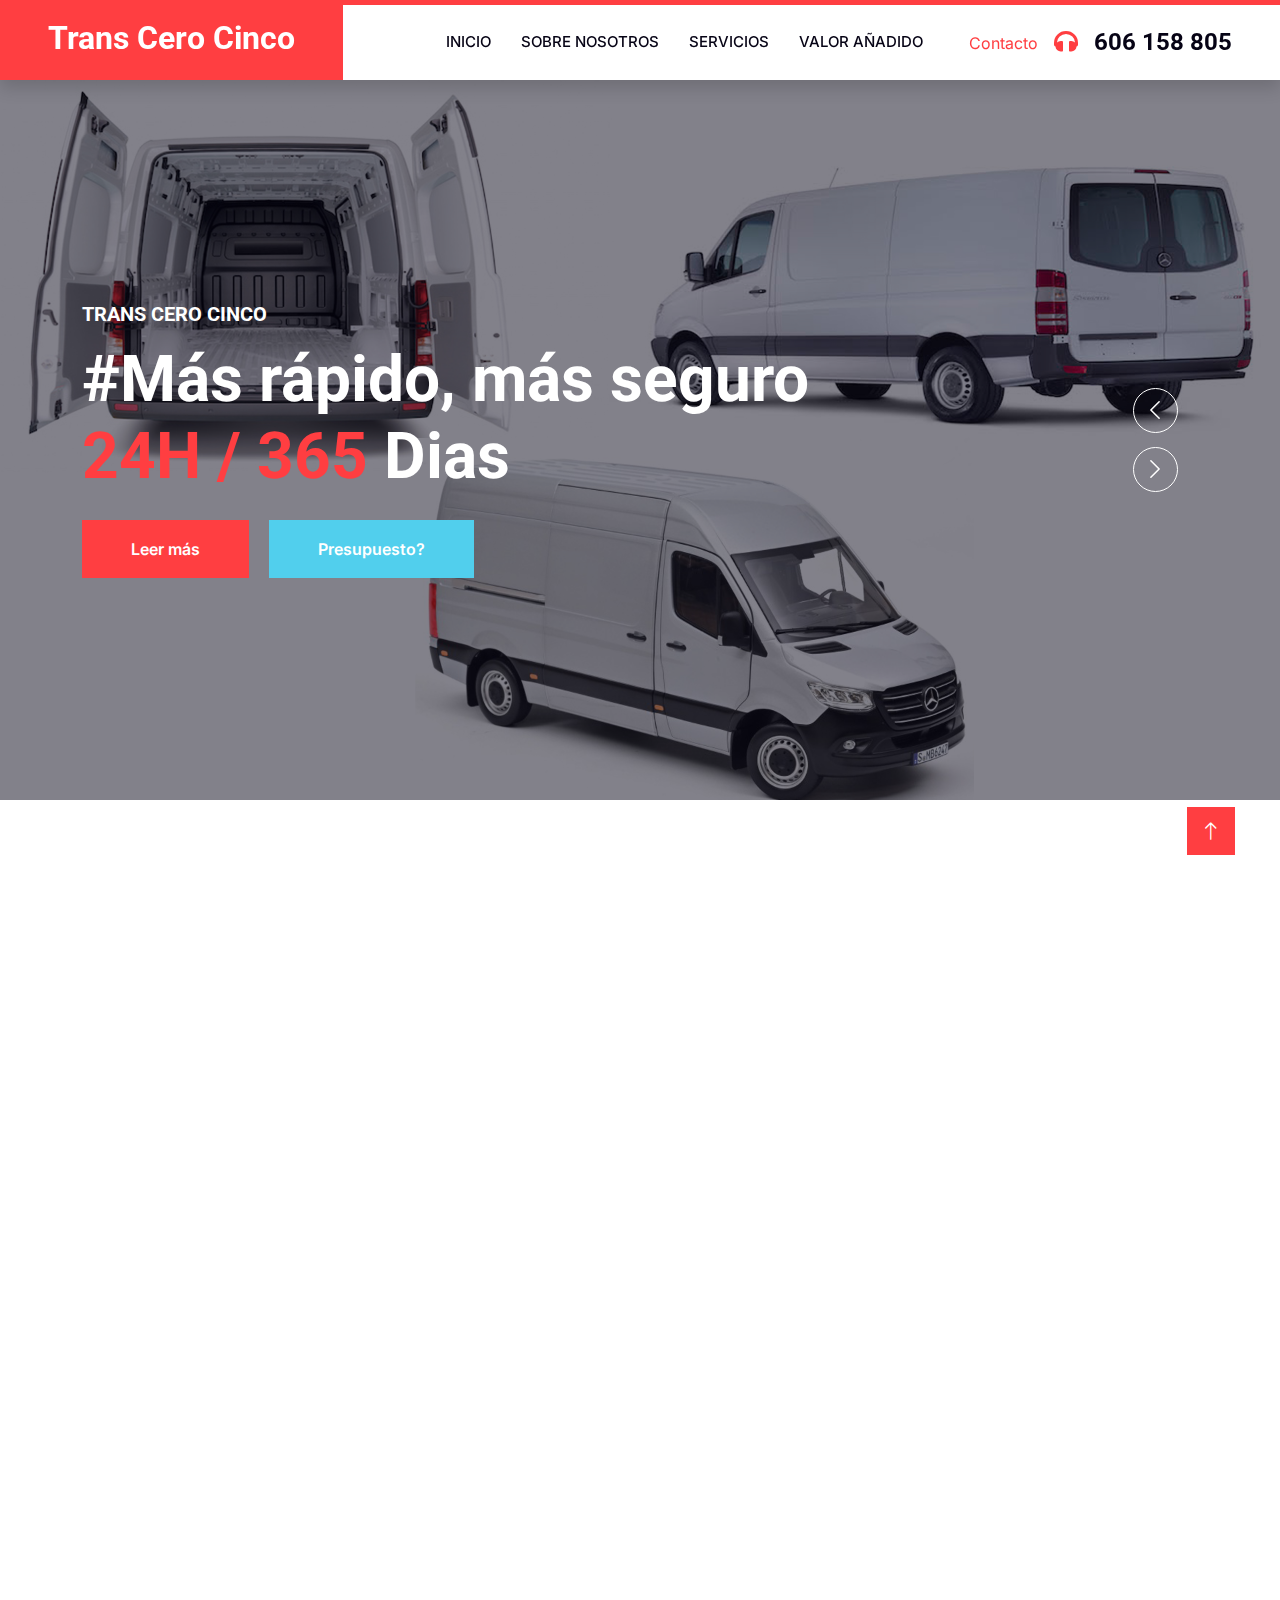
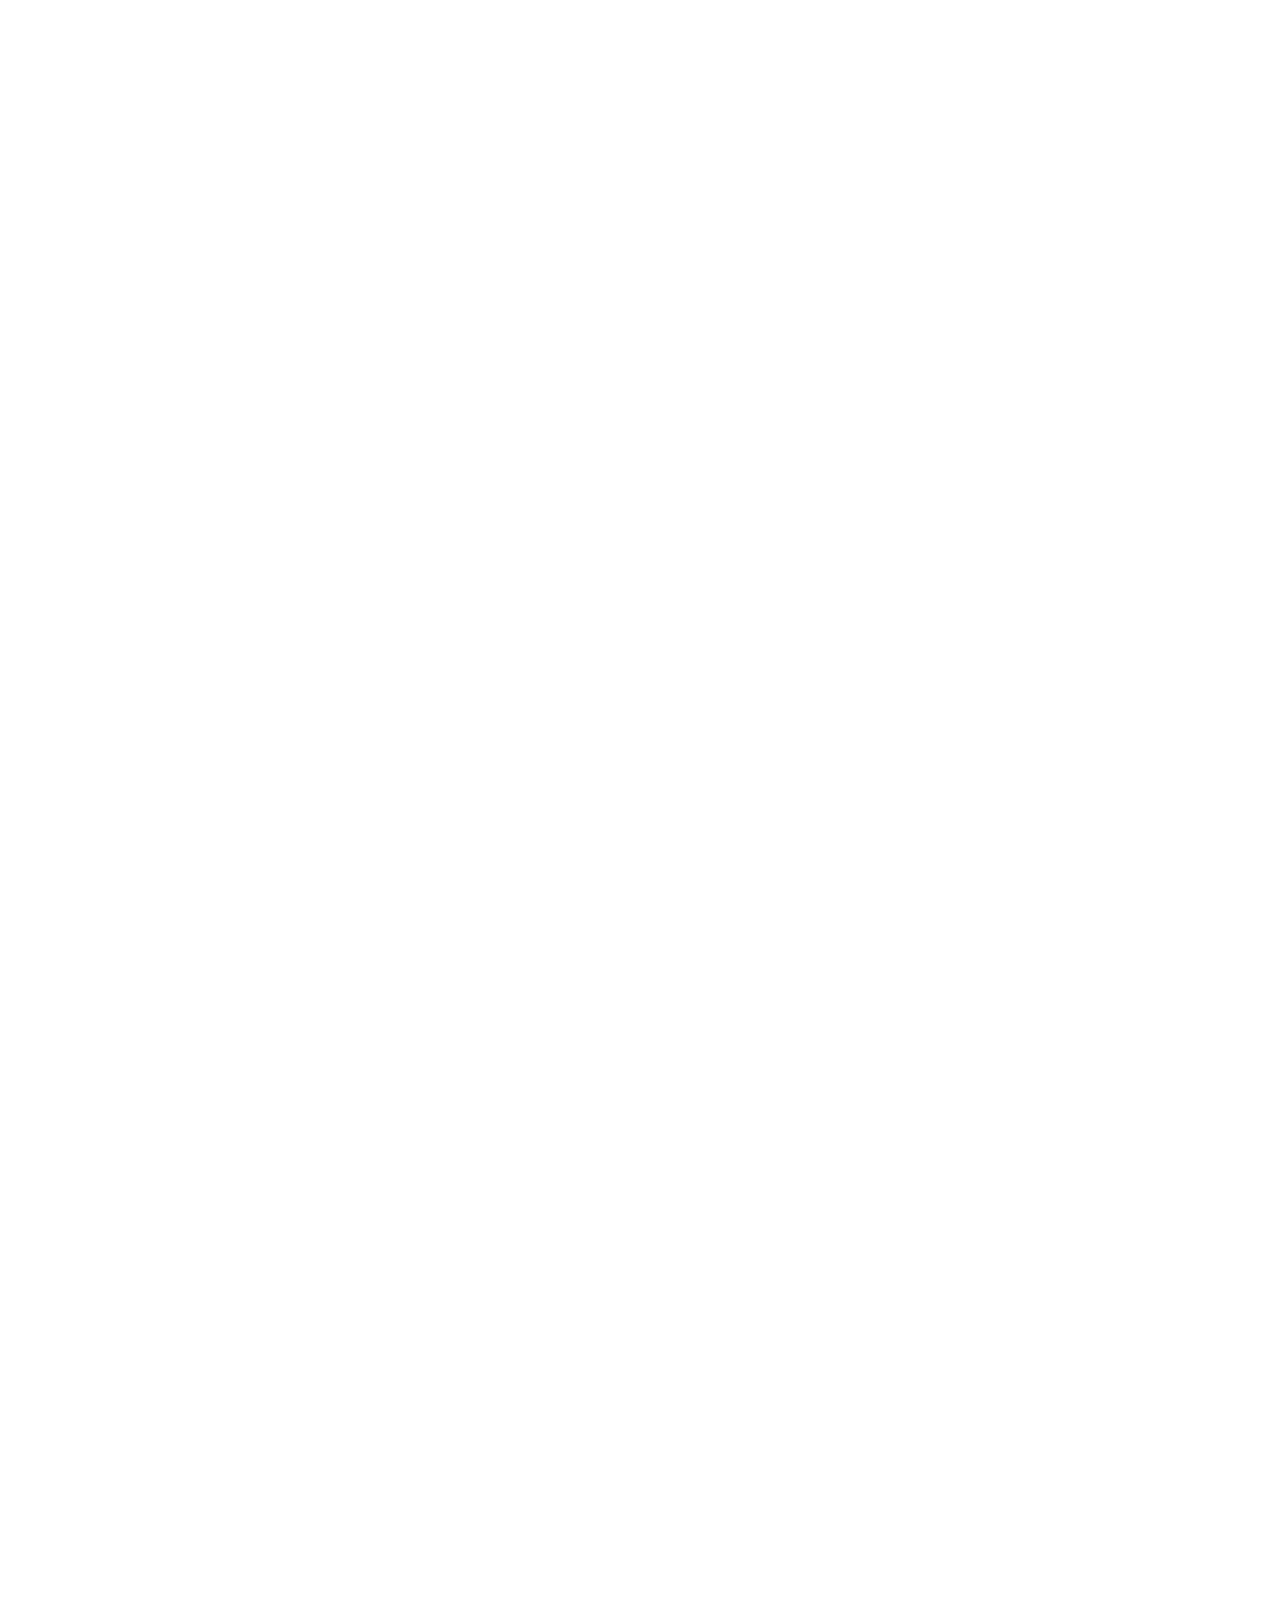
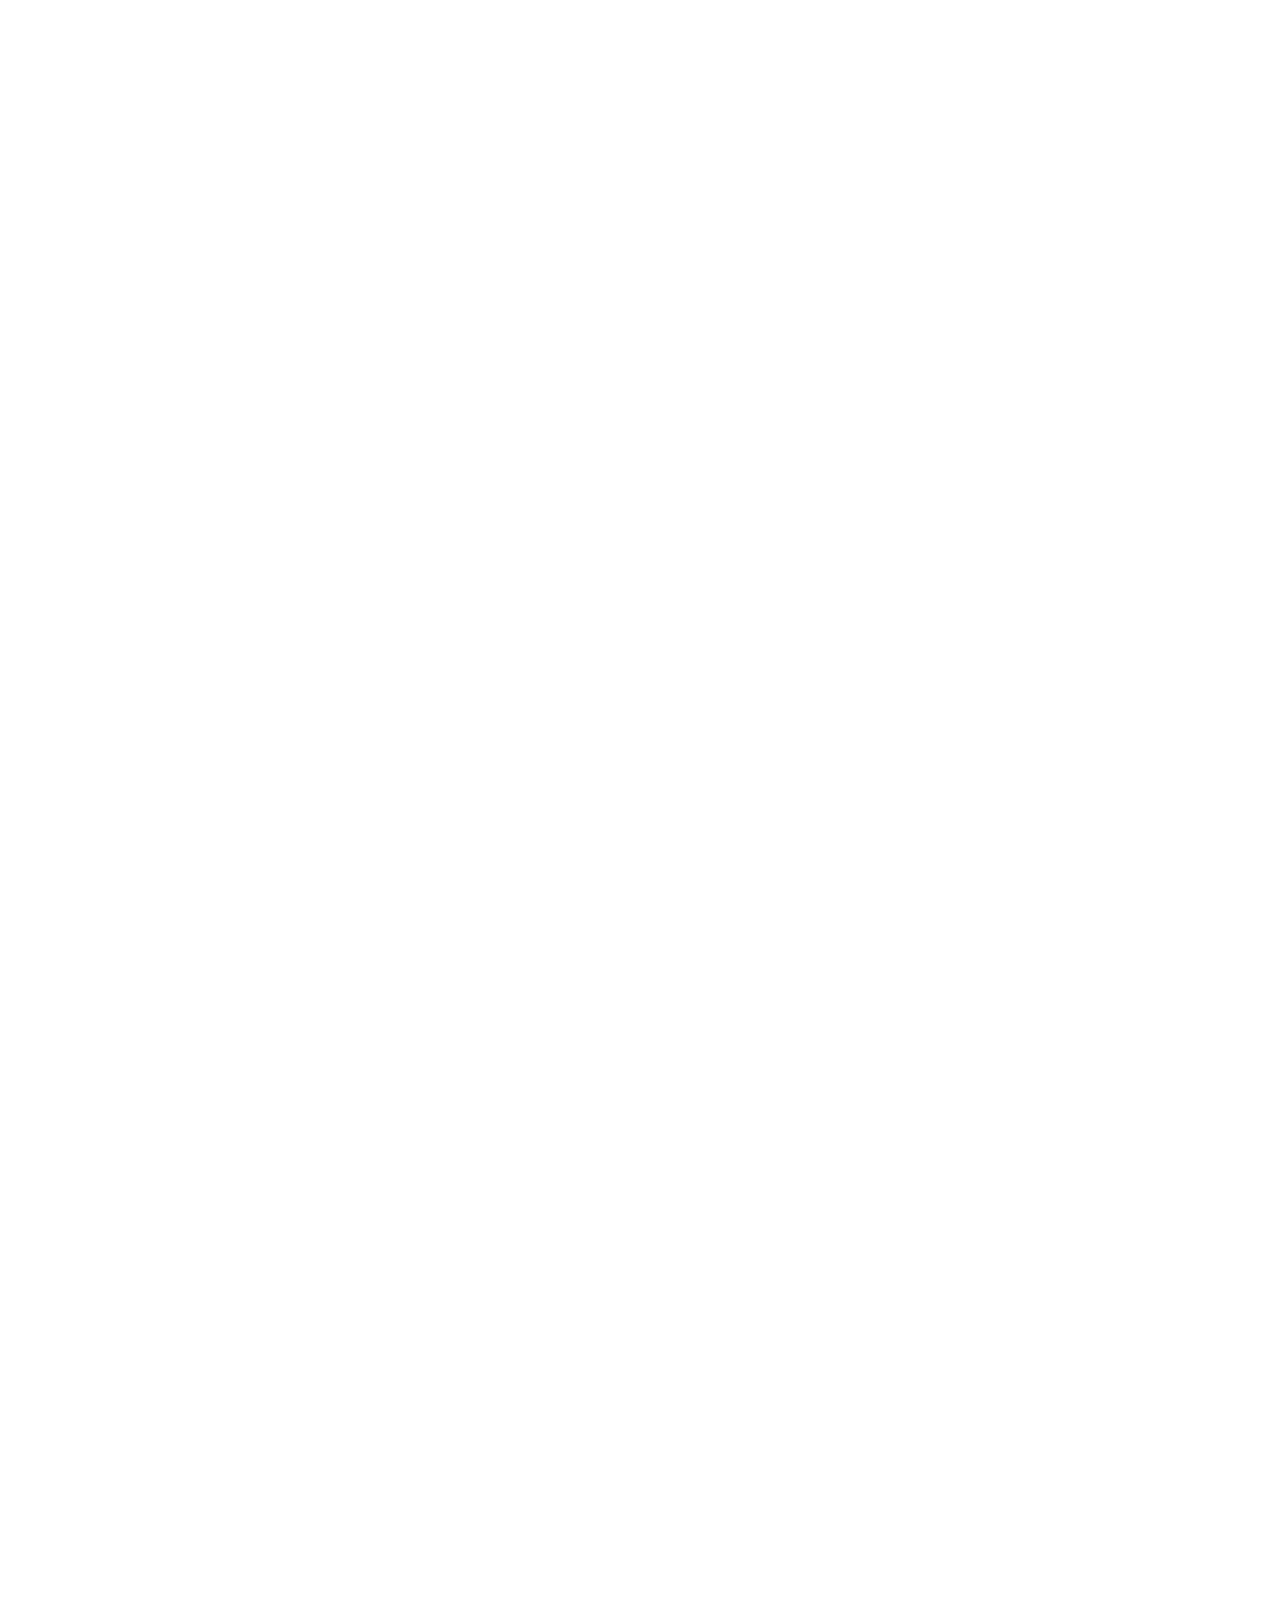
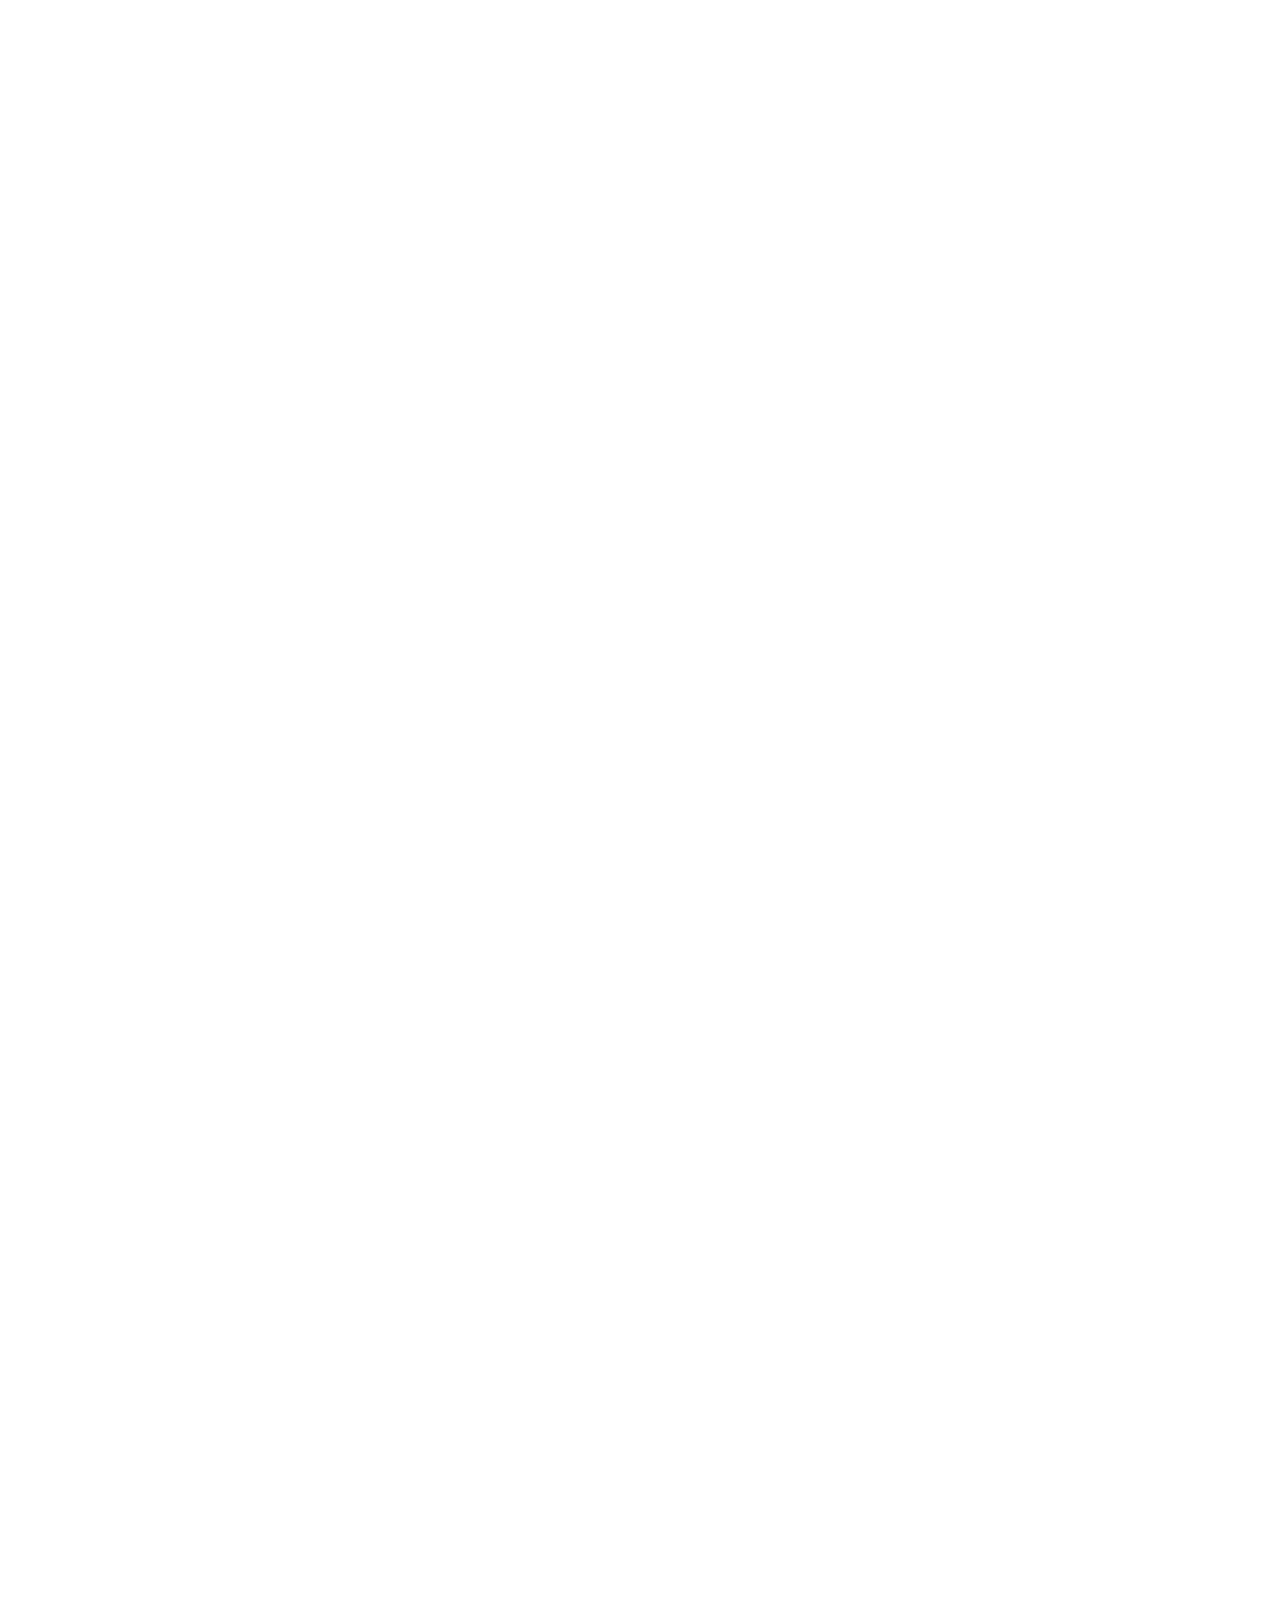
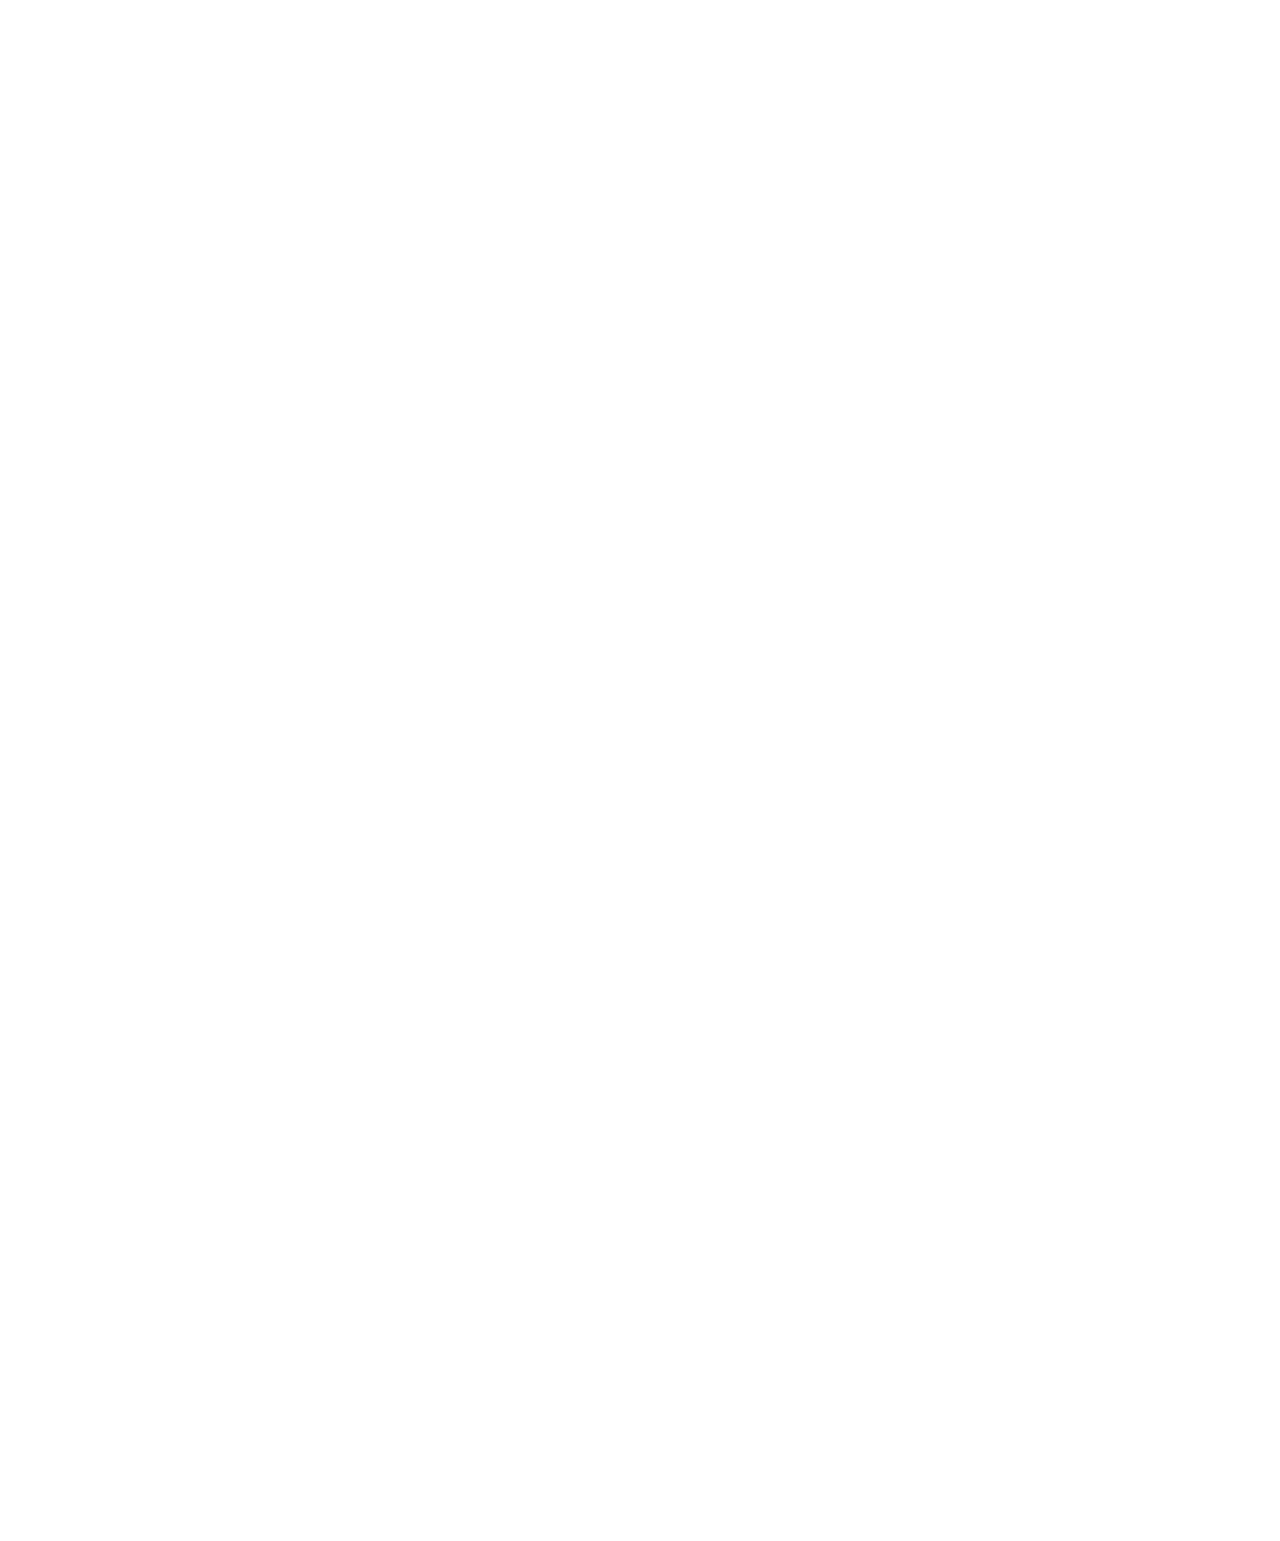
==== commit 731c6fce: "Update index.html" ====
--- a/index.html
+++ b/index.html
@@ -51,7 +51,7 @@
         </button>
         <div class="collapse navbar-collapse" id="navbarCollapse">
             <div class="navbar-nav ms-auto p-4 p-lg-0">
-                <a href="index.HTML" class="nav-item nav-link active">Inicio</a>
+                <a href="index.HTML" class="nav-item nav-link">Inicio</a>
                 <a href="about" class="nav-item nav-link">Sobre nosotros</a>
                 <a href="service" class="nav-item nav-link">Servicios</a>
                 <a href="service" class="nav-item nav-link">Valor añadido</a>
@@ -66,7 +66,7 @@
                         <a href="404.html" class="dropdown-item">404 Page</a>
                     </div> -->
                 </div>
-                <a href="contact.html" class="nav-item nav-link">Contacto</a>
+                <a href="contact.html" class="nav-item nav-link active">Contacto</a>
             </div>
             <h4 class="m-0 pe-lg-5 d-none d-lg-block"><i class="fa fa-headphones text-primary me-3"></i>606 158 805</h4>
         </div>
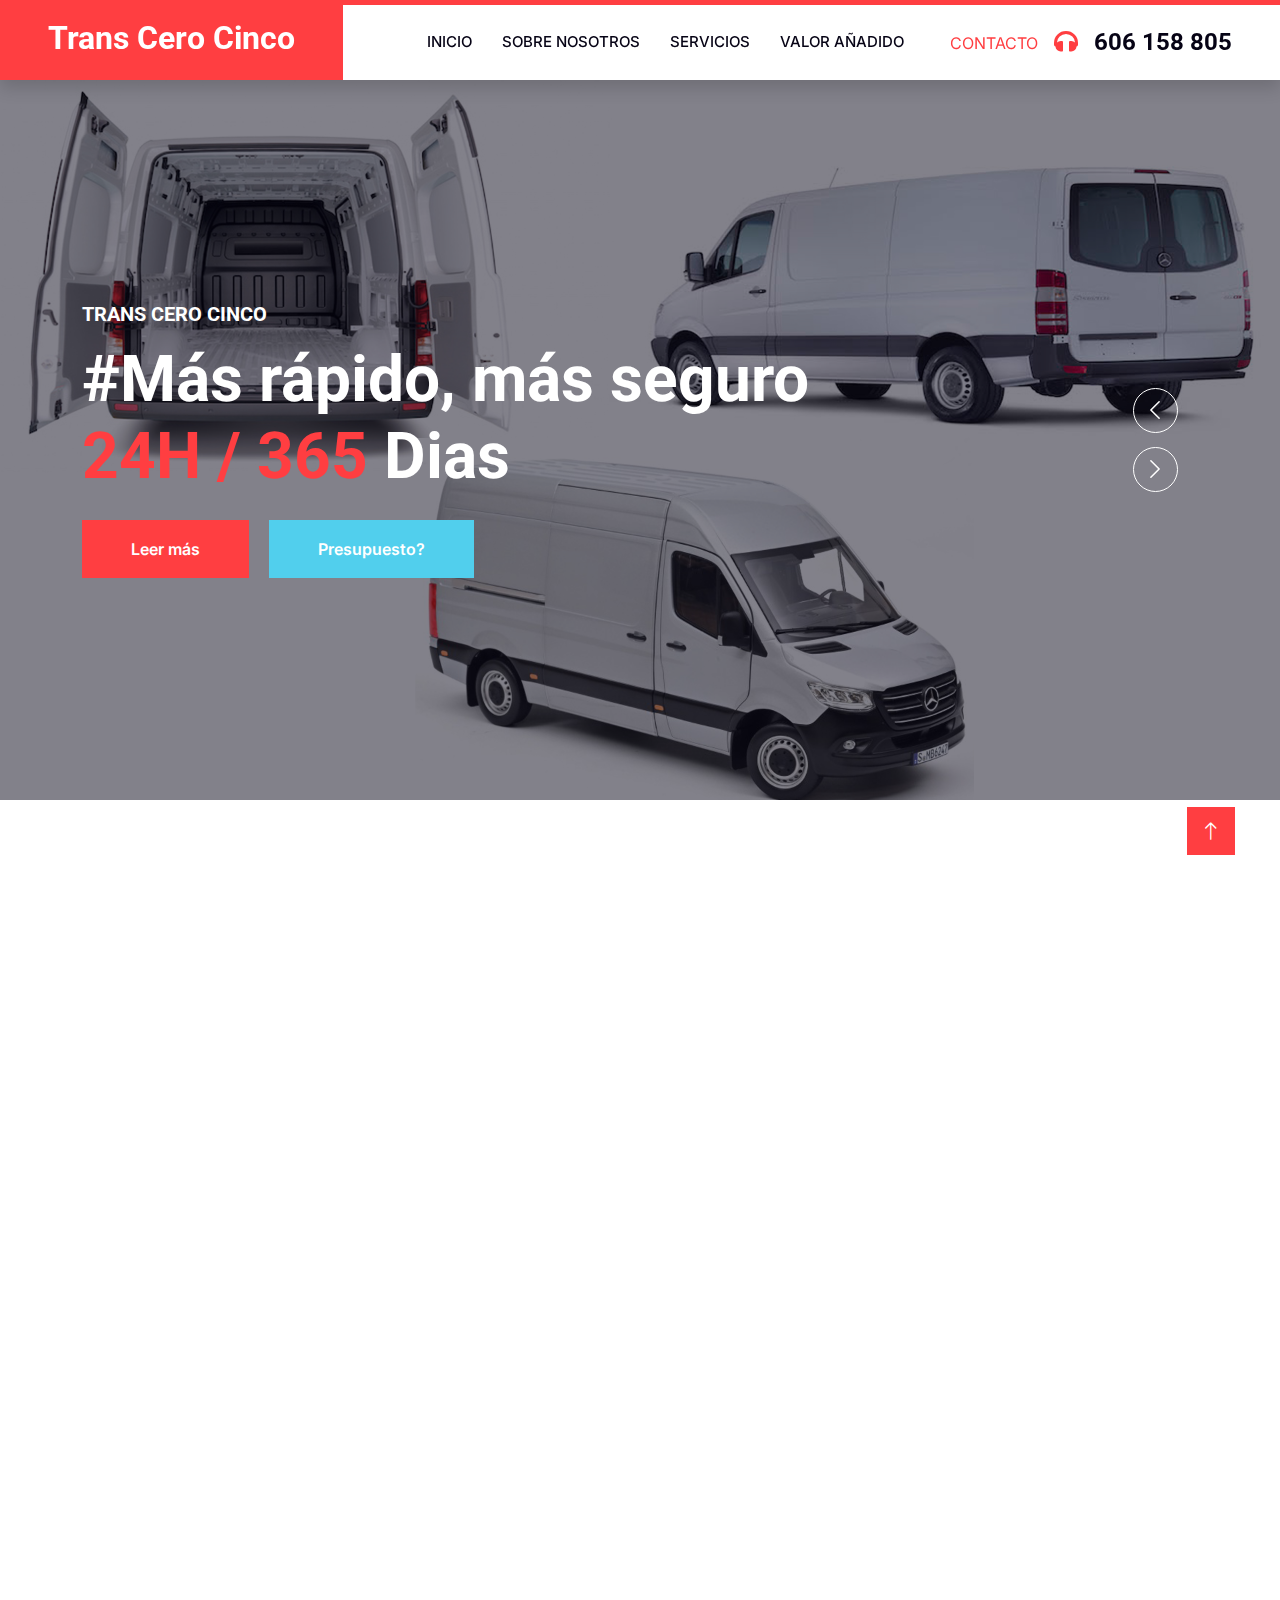
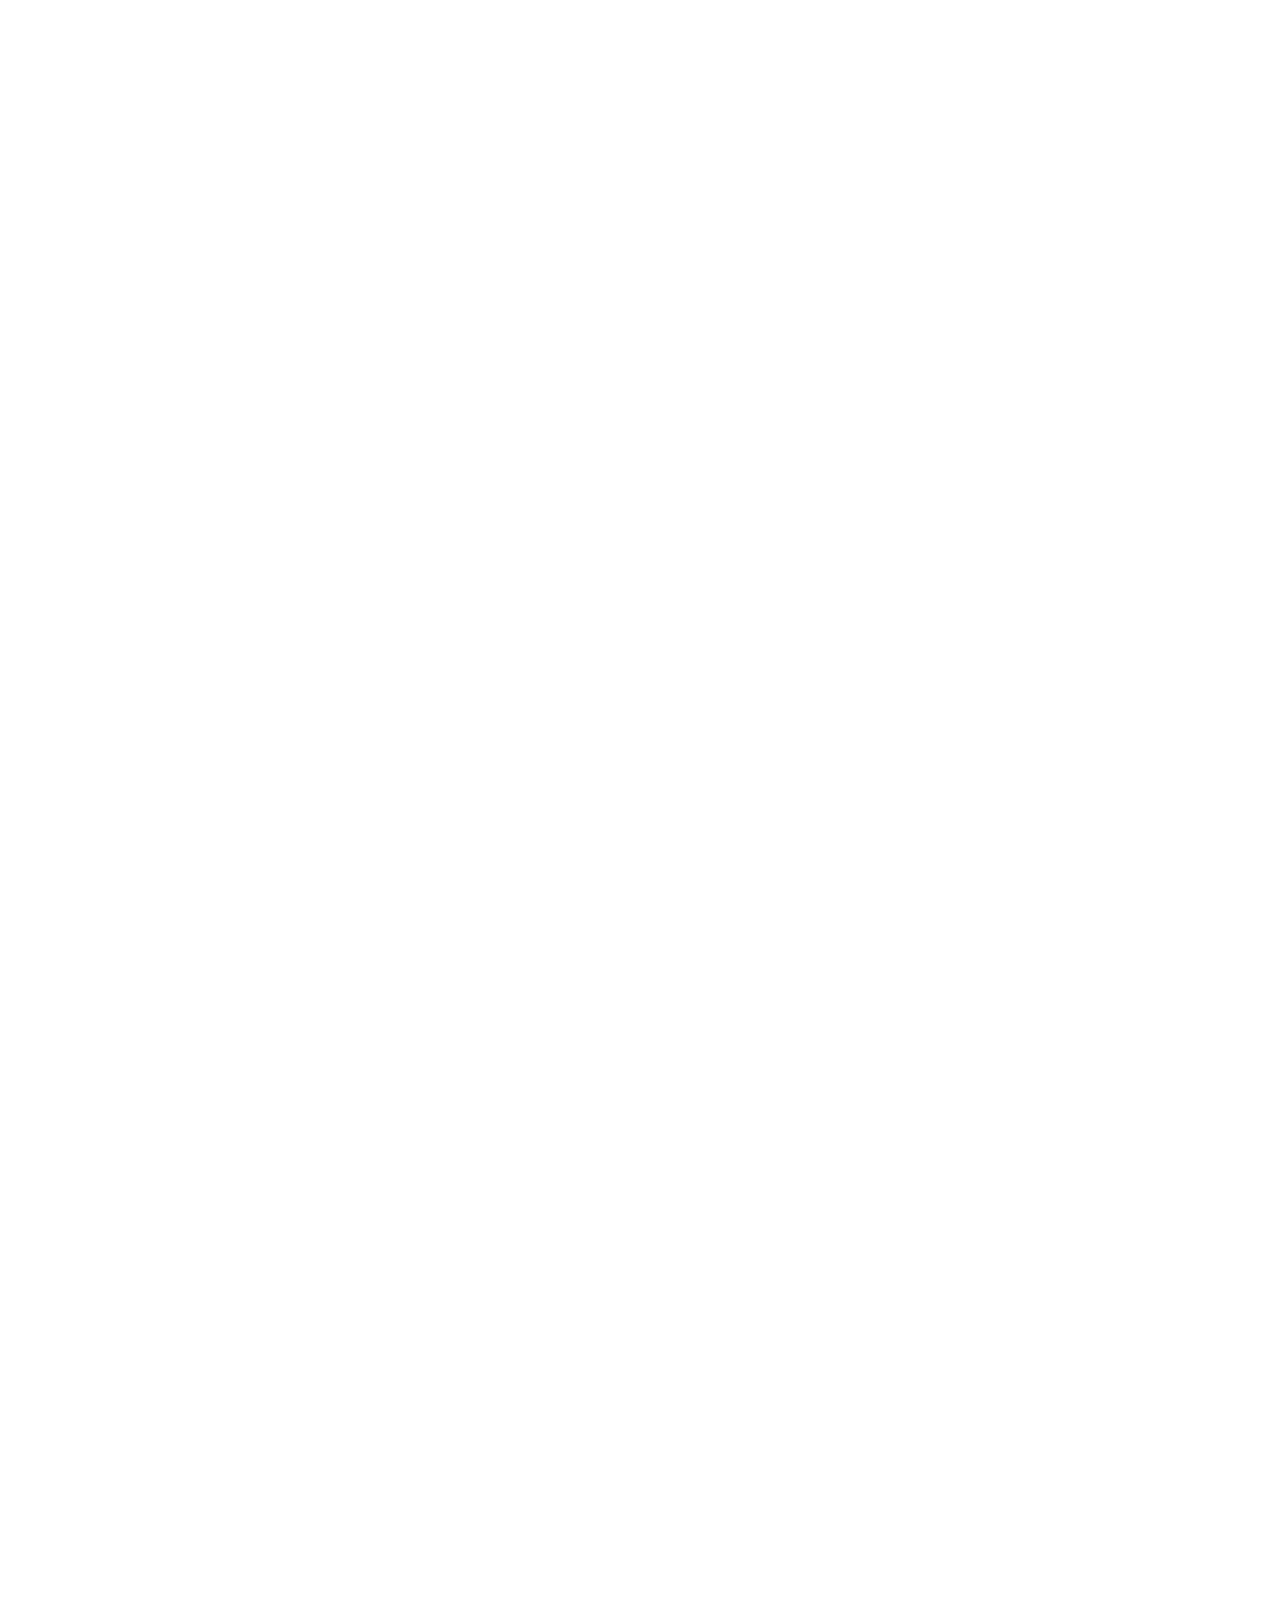
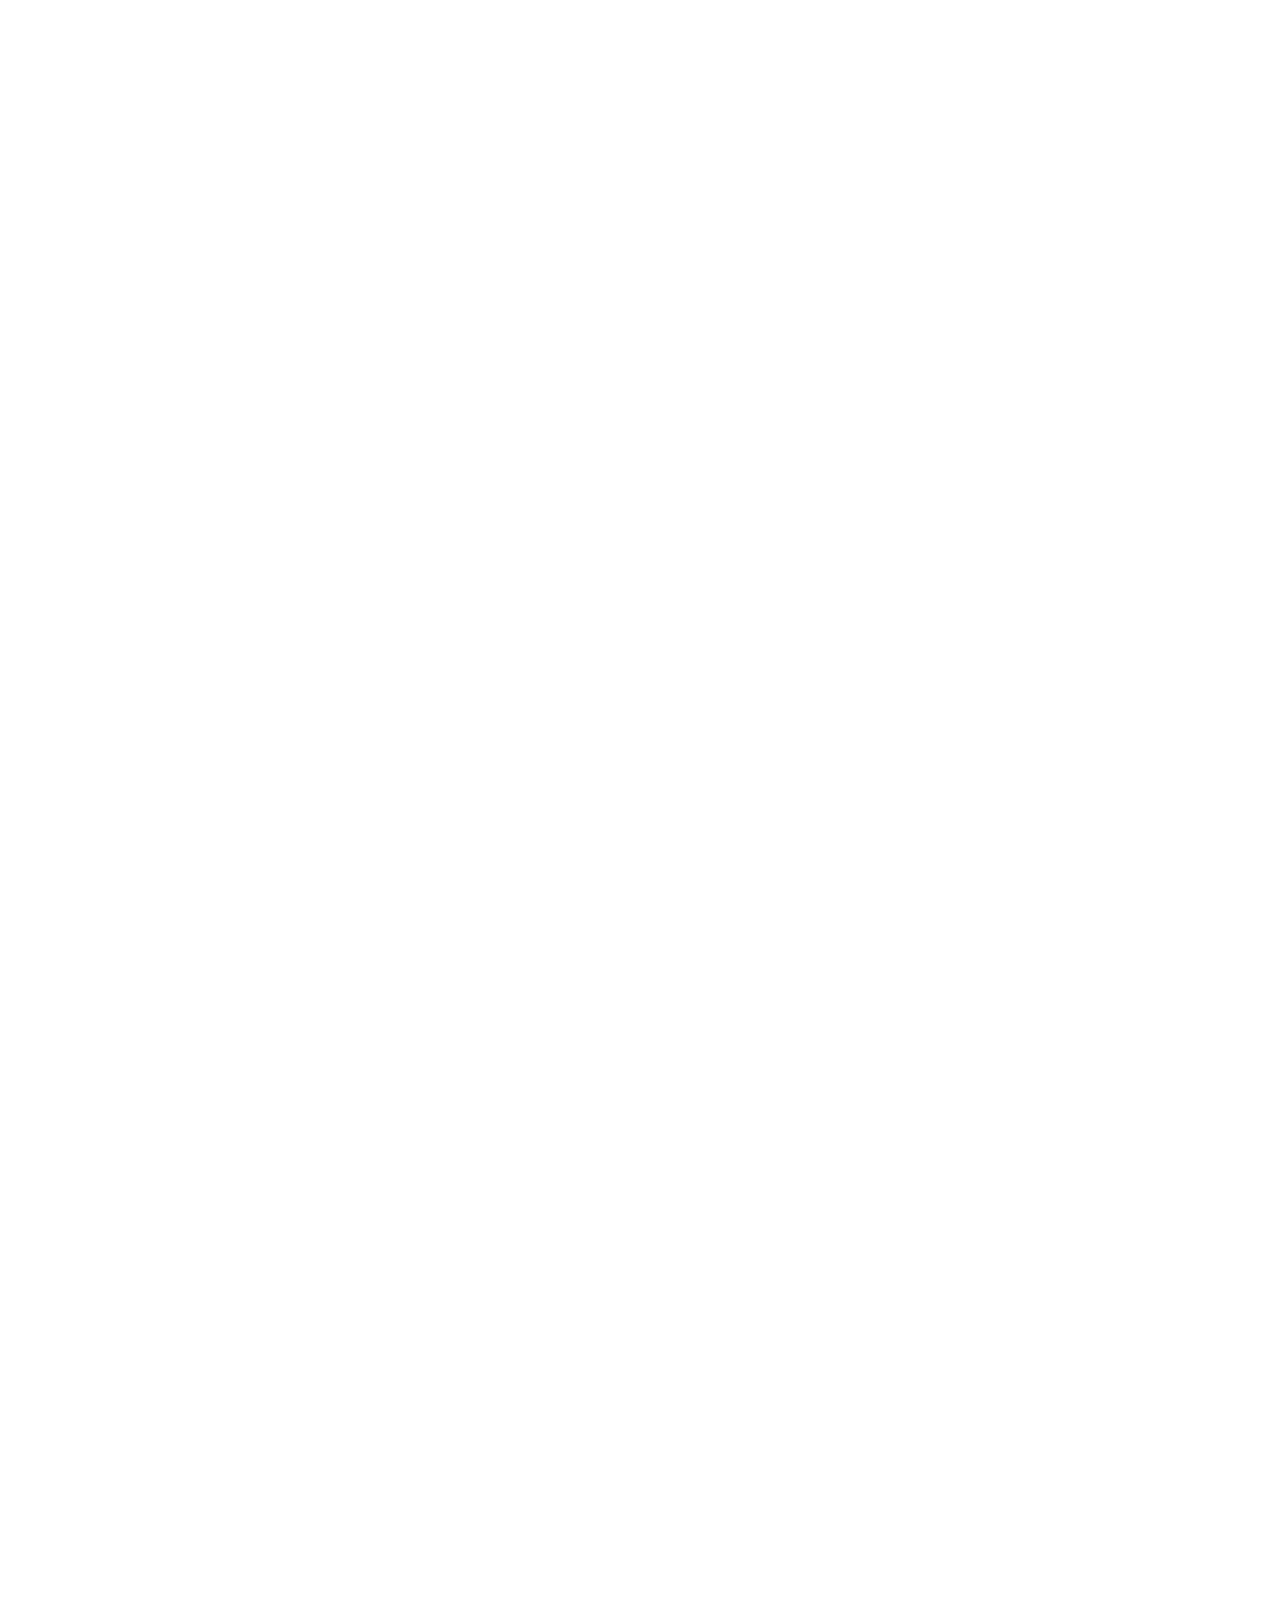
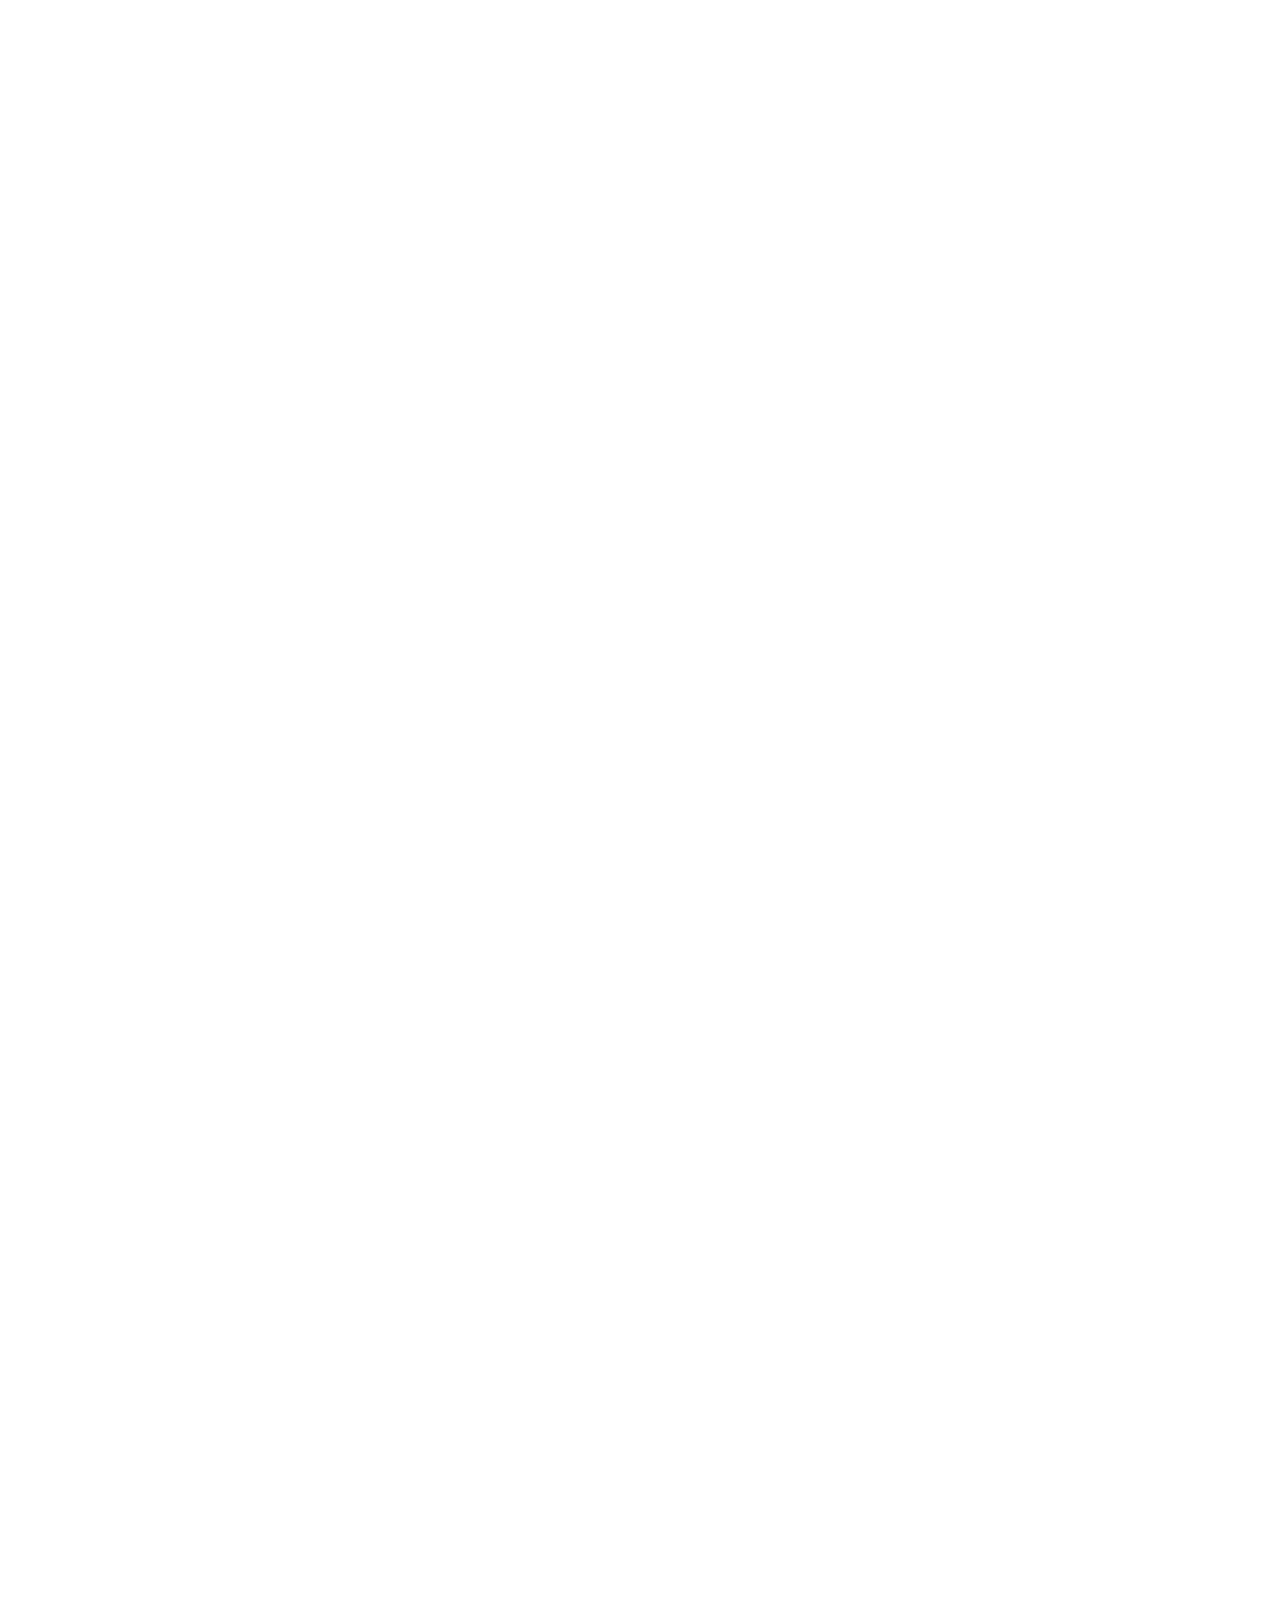
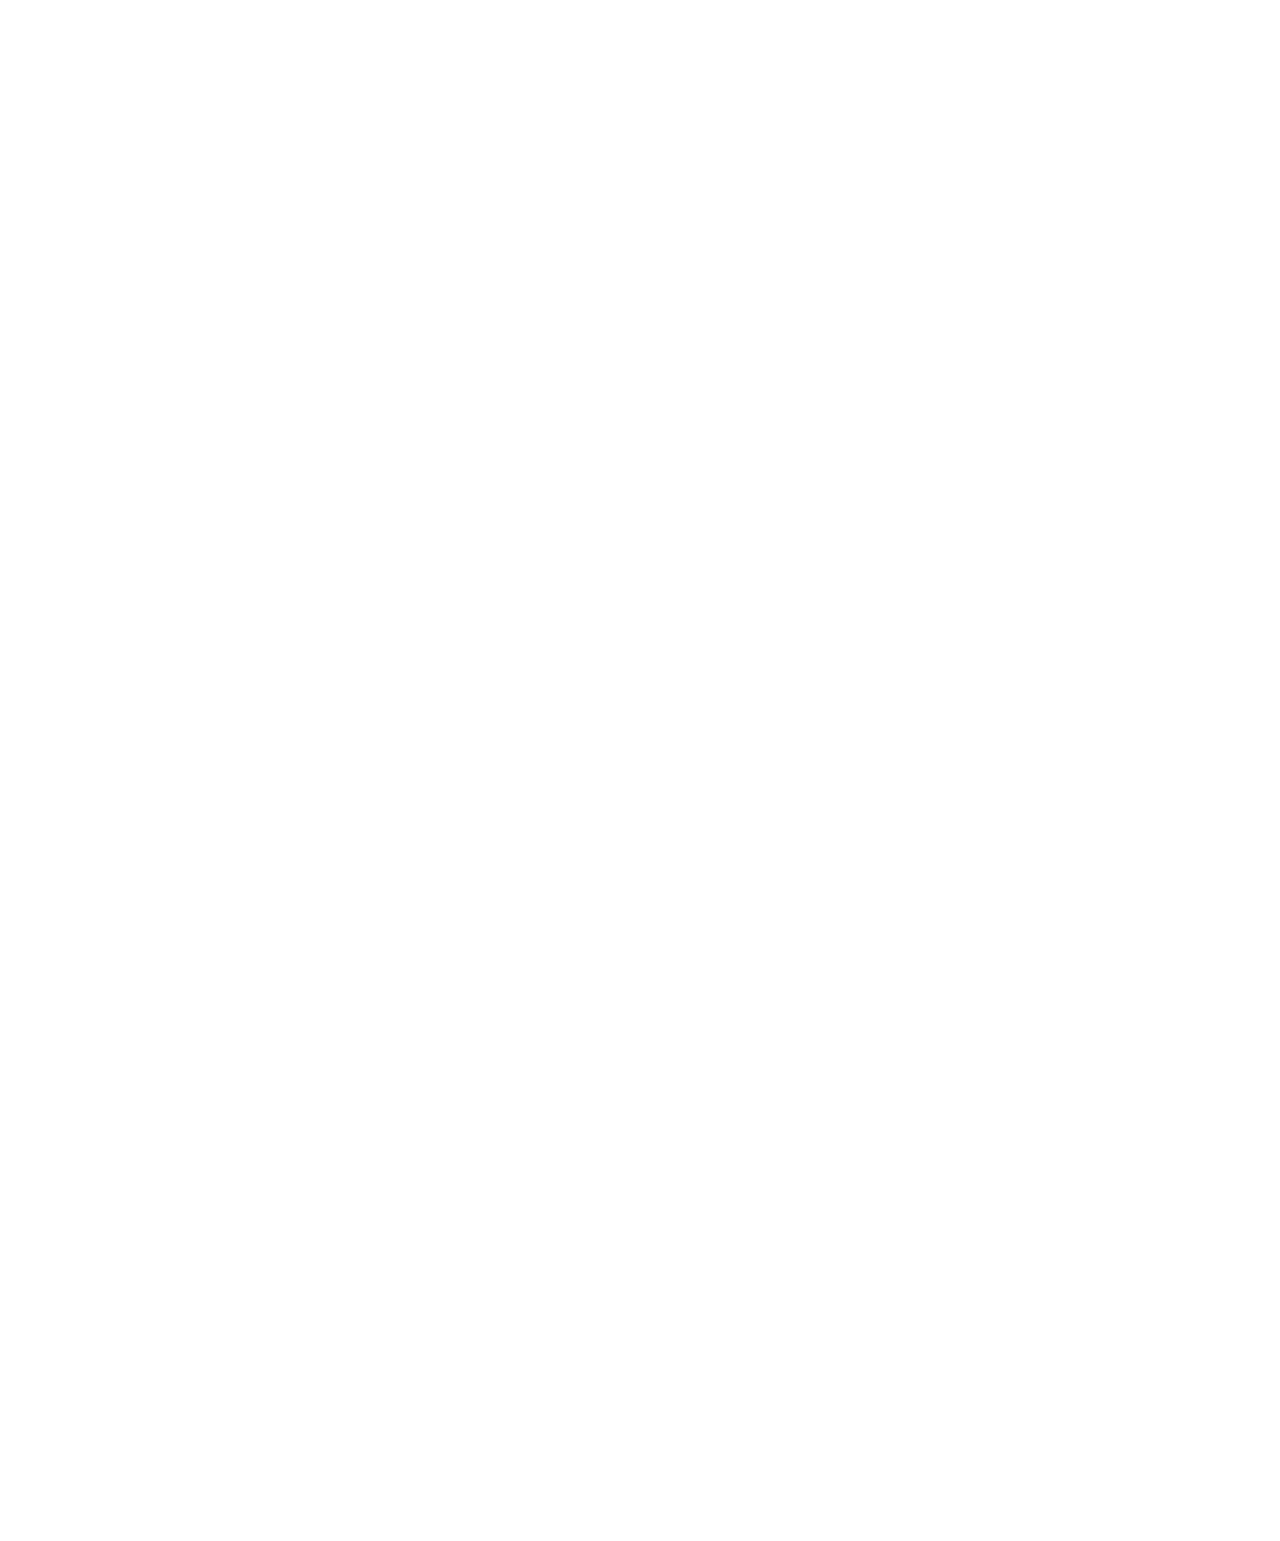
==== commit 523ce635: "Update index.html" ====
--- a/index.html
+++ b/index.html
@@ -66,7 +66,7 @@
                         <a href="404.html" class="dropdown-item">404 Page</a>
                     </div> -->
                 </div>
-                <a href="contact.html" class="nav-item nav-link active">Contacto</a>
+                <a href="contact.html" class="nav-item nav-link active">CONTACTO</a>
             </div>
             <h4 class="m-0 pe-lg-5 d-none d-lg-block"><i class="fa fa-headphones text-primary me-3"></i>606 158 805</h4>
         </div>
--- a/css/style.css
+++ b/css/style.css
@@ -220,7 +220,7 @@
 }
 
 .page-header {
-    background: linear-gradient(rgba(6, 3, 21, .5), rgba(6, 3, 21, .5)), url(../img/carousel-1.jpg) center center no-repeat;
+    background: linear-gradient(rgba(6, 3, 21, .5), rgba(6, 3, 21, .5)), url(../img/chofer.jpg) center center no-repeat;
     background-size: cover;
 }
 
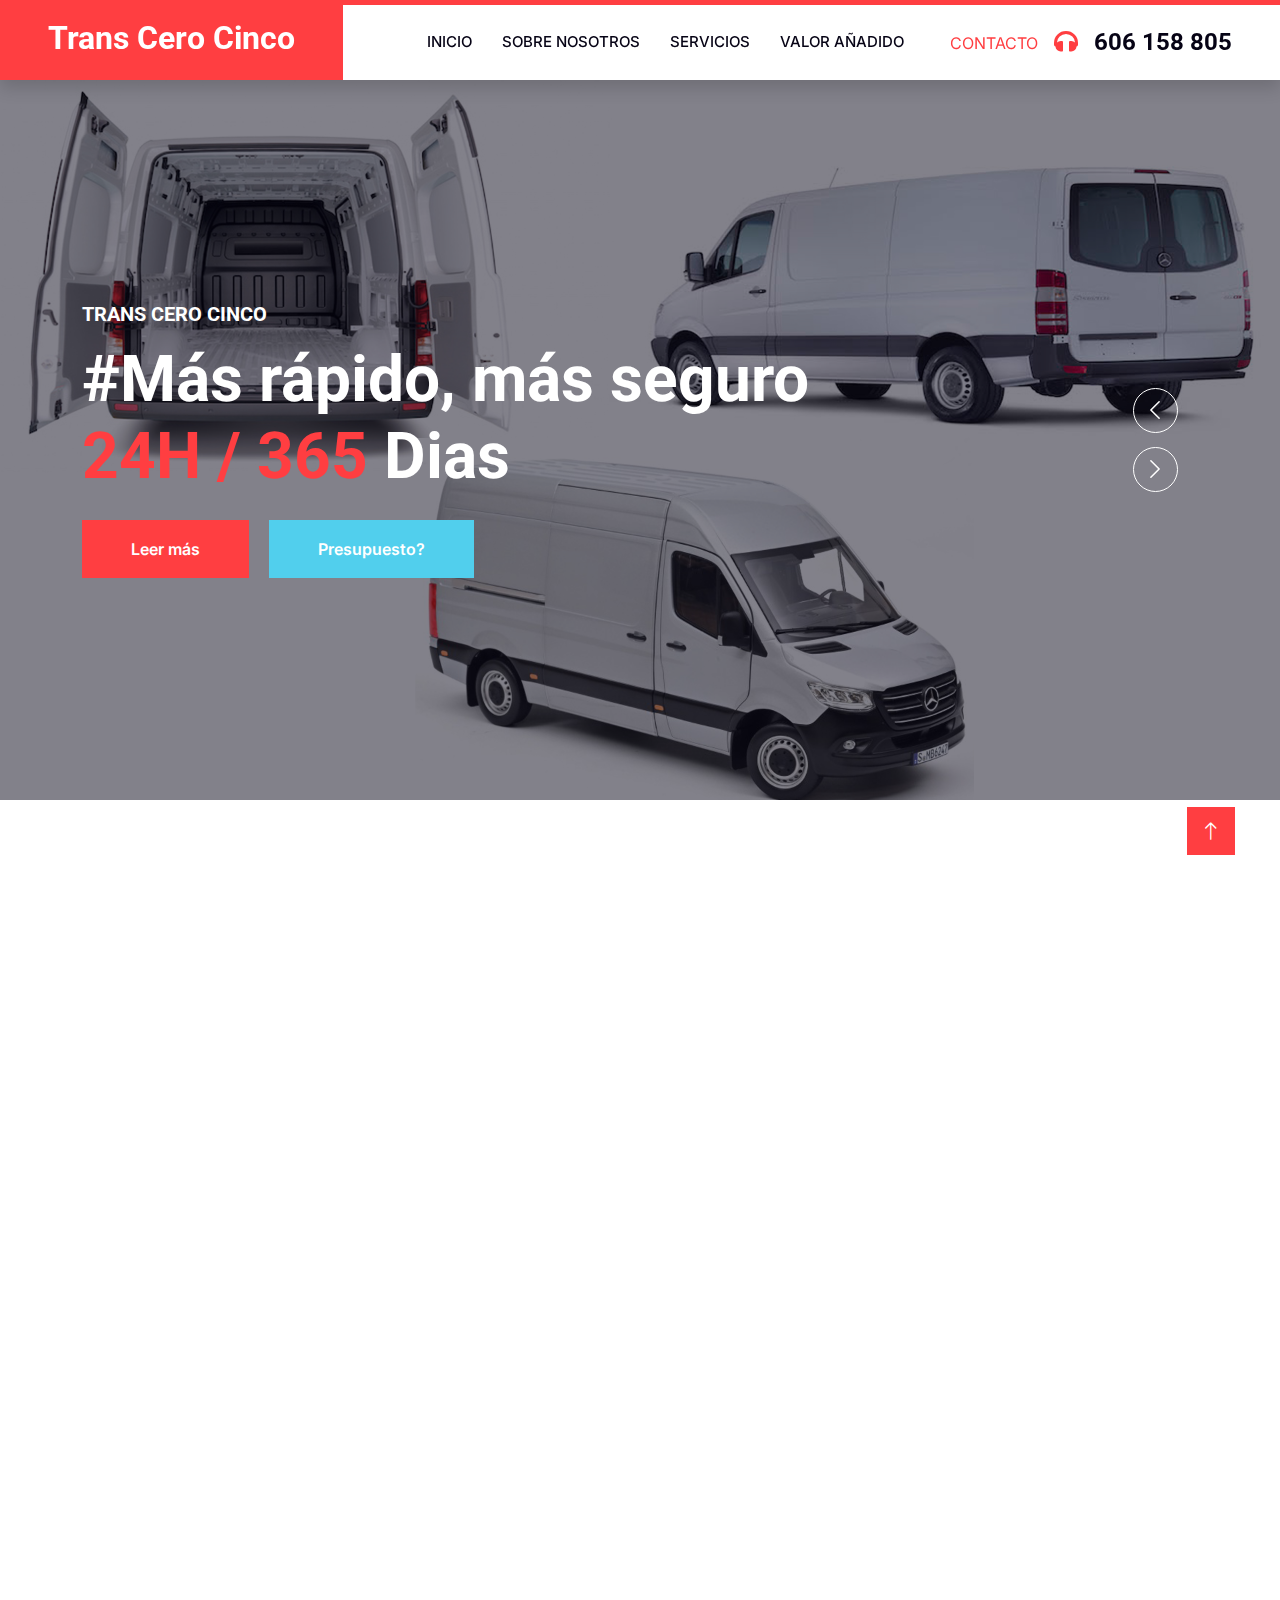
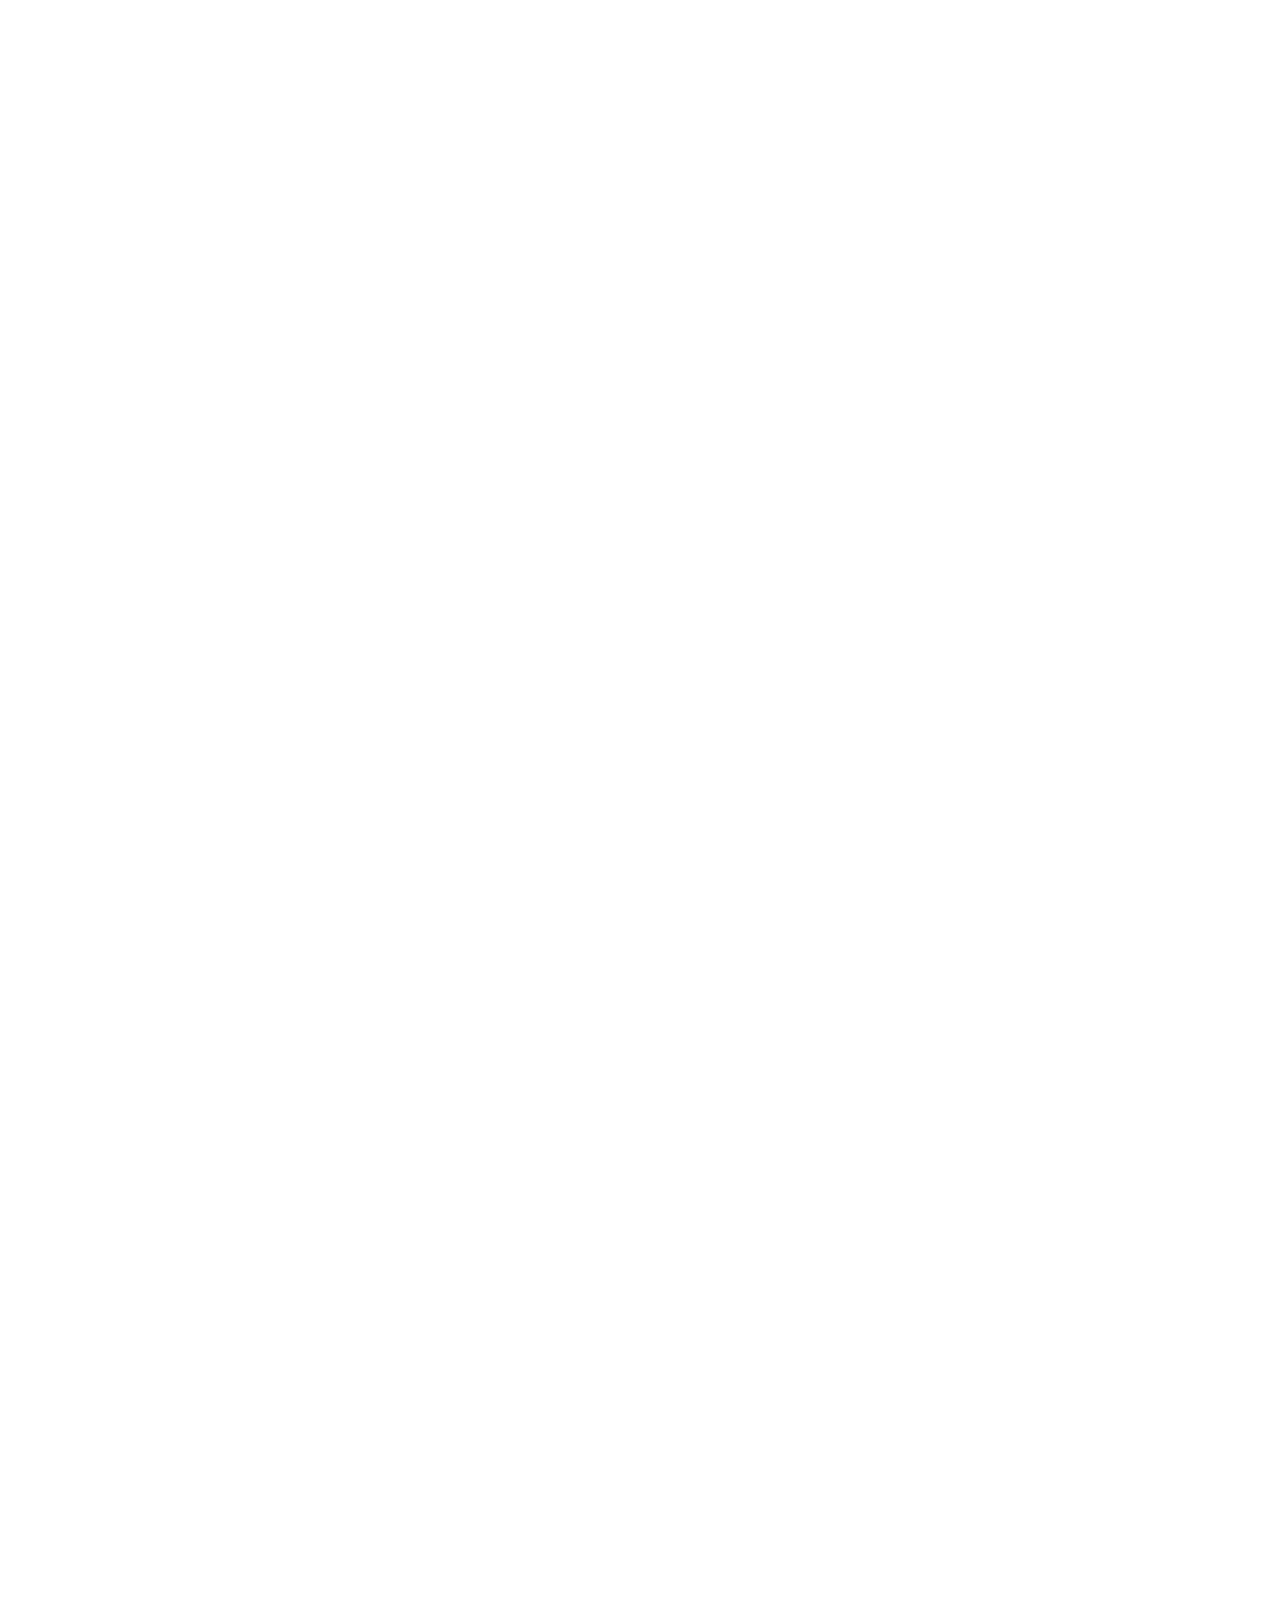
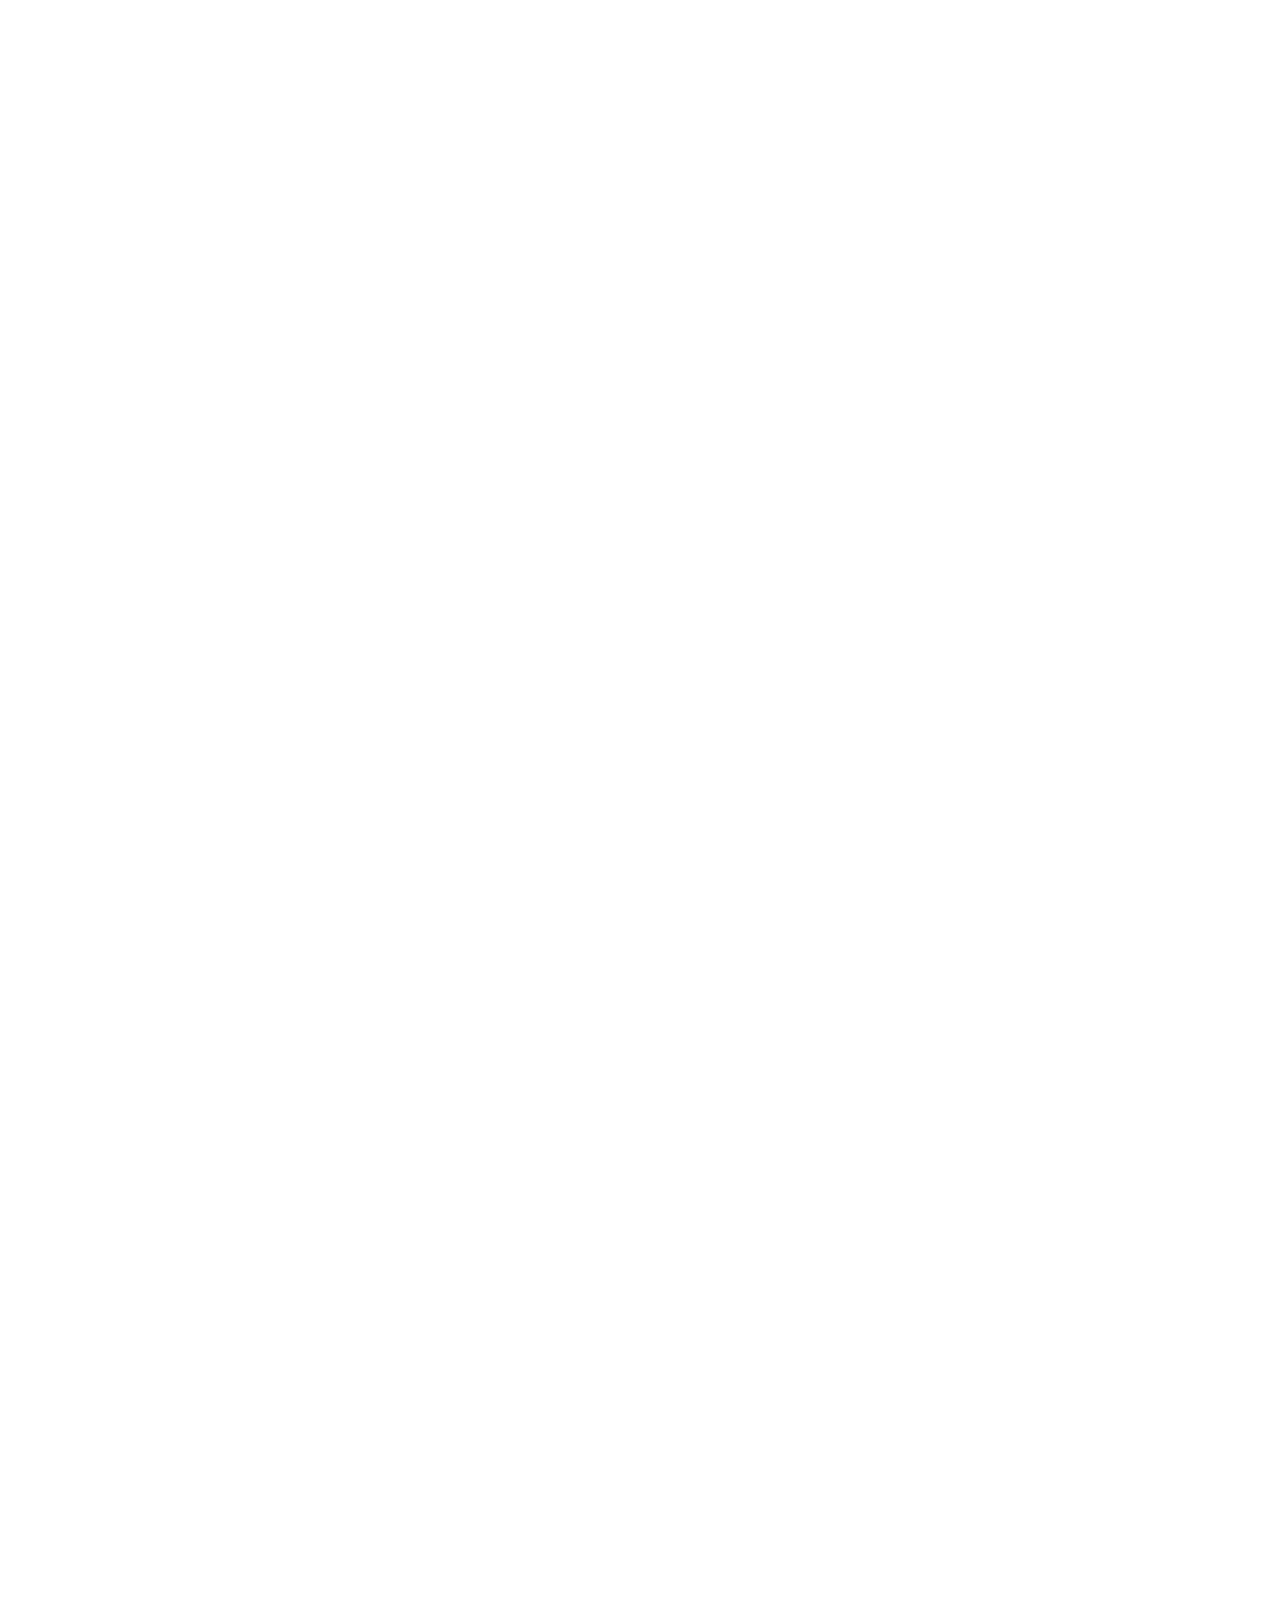
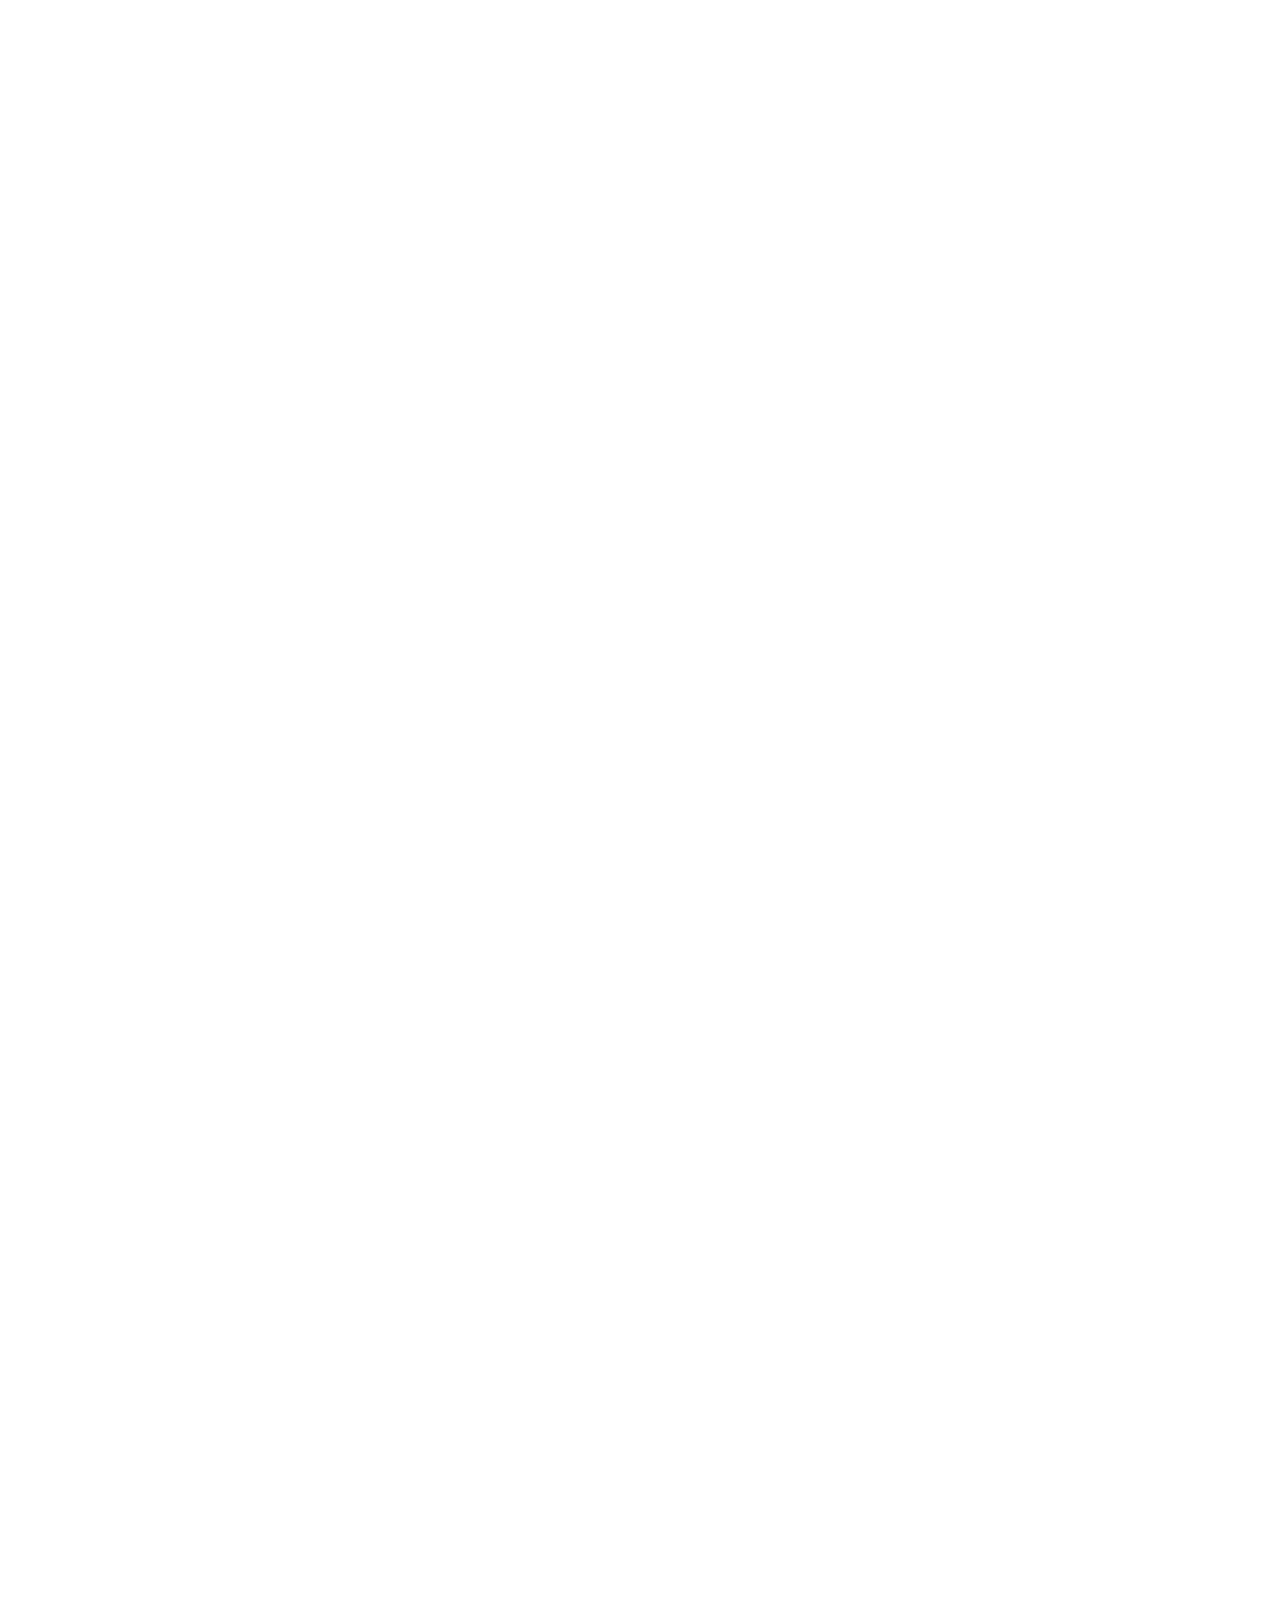
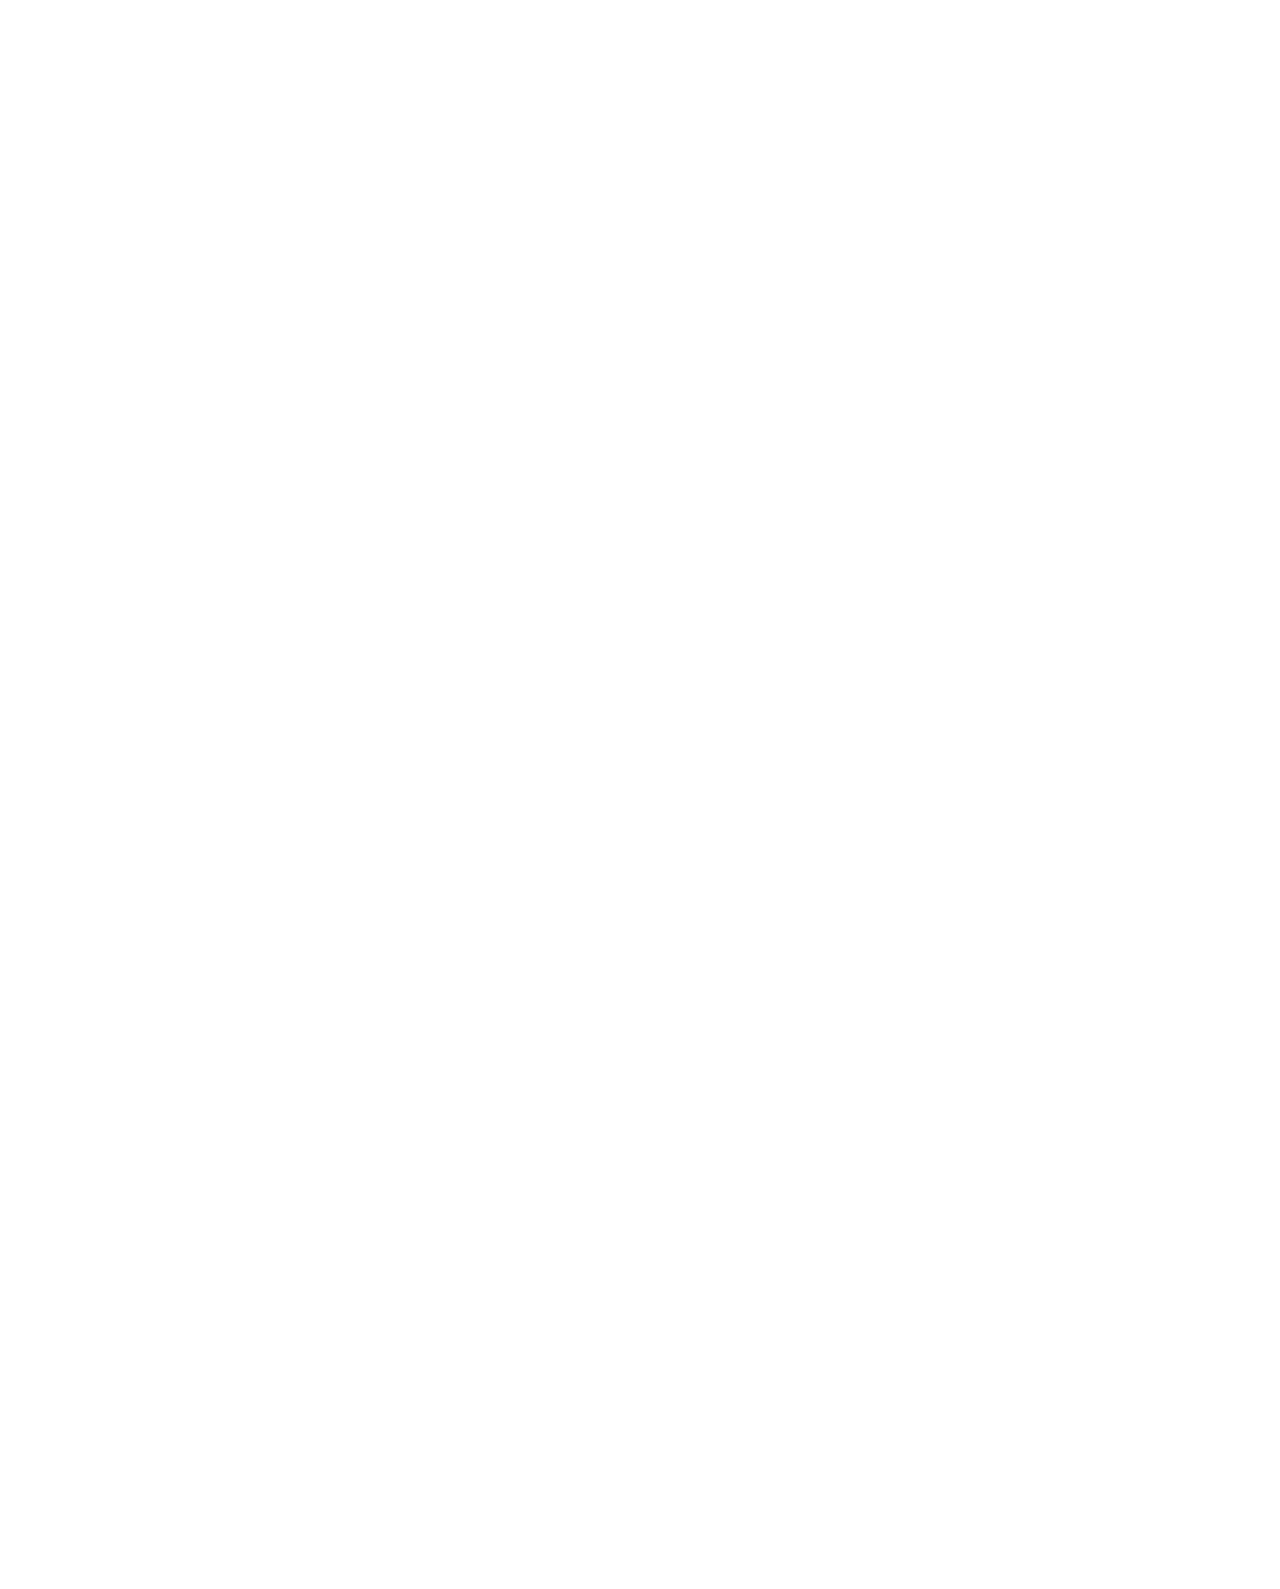
==== commit 01419d97: "Update index.html" ====
--- a/index.html
+++ b/index.html
@@ -52,9 +52,9 @@
         <div class="collapse navbar-collapse" id="navbarCollapse">
             <div class="navbar-nav ms-auto p-4 p-lg-0">
                 <a href="index.HTML" class="nav-item nav-link">Inicio</a>
-                <a href="about" class="nav-item nav-link">Sobre nosotros</a>
-                <a href="service" class="nav-item nav-link">Servicios</a>
-                <a href="service" class="nav-item nav-link">Valor añadido</a>
+                <a href="" class="nav-item nav-link">Sobre nosotros</a>
+                <a href="" class="nav-item nav-link">Servicios</a>
+                <a href="" class="nav-item nav-link">Valor añadido</a>
                 <!-- <div class="nav-item dropdown">
                     <a href="#" class="nav-link dropdown-toggle" data-bs-toggle="dropdown">Valor Añadido</a>
                     <div class="dropdown-menu fade-up m-0">
@@ -340,45 +340,45 @@
     <div class="container-xxl py-5">
         <div class="container py-5">
             <div class="text-center wow fadeInUp" data-wow-delay="0.1s">
-                <h6 class="text-secondary text-uppercase">Pricing Plan</h6>
-                <h1 class="mb-5">Perfect Pricing Plan</h1>
+                <h6 class="text-secondary text-uppercase">Plan de Precios</h6>
+                <h1 class="mb-5">Tarifas perfectas para ti</h1>
             </div>
             <div class="row g-4">
                 <div class="col-md-6 col-lg-4 wow fadeInUp" data-wow-delay="0.3s">
                     <div class="price-item">
                         <div class="border-bottom p-4 mb-4">
-                            <h5 class="text-primary mb-1">Basic Plan</h5>
+                            <h5 class="text-primary mb-1">Plan Básico</h5>
                             <h1 class="display-5 mb-0">
-                                <small class="align-top" style="font-size: 22px; line-height: 45px;">$</small>49.00<small
-                                    class="align-bottom" style="font-size: 16px; line-height: 40px;">/ Month</small>
+                                <small class="align-top" style="font-size: 22px; line-height: 45px;">€</small>45.00<small
+                                    class="align-bottom" style="font-size: 16px; line-height: 40px;">/ Mes</small>
                             </h1>
                         </div>
                         <div class="p-4 pt-0">
-                            <p><i class="fa fa-check text-success me-3"></i>HTML5 & CSS3</p>
-                            <p><i class="fa fa-check text-success me-3"></i>Bootstrap v5</p>
+                            <p><i class="fa fa-check text-success me-3"></i>Gestión de informes detallados de ruta</p>
+                            <p><i class="fa fa-check text-success me-3"></i>Seguro de Responsabilidad civil</p>
+                            <p><i class="fa fa-check text-success me-3"></i>Servicios por horas</p>
+                            <p><i class="fa fa-check text-success me-3"></i>Servicio directo</p>
+                            <p><i class="fa fa-check text-success me-3"></i>Vehículos con dispositivos de seguridad</p>
+                            <a class="btn-slide mt-2" href=""><i class="fa fa-arrow-right"></i><span >Compra ahora</span></a>
+                        </div>
+                    </div>
+                </div>
+                <div class="col-md-6 col-lg-4 wow fadeInUp" data-wow-delay="0.5s">
+                    <div class="price-item">
+                        <div class="border-bottom p-4 mb-4">
+                            <h5 class="text-primary mb-1">Plan Standard</h5>
+                            <h1 class="display-5 mb-0">
+                                <small class="align-top" style="font-size: 22px; line-height: 45px;">€</small>99.00<small
+                                    class="align-bottom" style="font-size: 16px; line-height: 40px;">/ Mes</small>
+                            </h1>
+                        </div>
+                        <div class="p-4 pt-0">
+                            <p><i class="fa fa-check text-success me-3"></i>Vehículos con localizador GPS en tiempo real</p>
+                            <p><i class="fa fa-check text-success me-3"></i>Seguimiento desde nuestra base</p>
                             <p><i class="fa fa-check text-success me-3"></i>FontAwesome Icons</p>
                             <p><i class="fa fa-check text-success me-3"></i>Responsive Layout</p>
                             <p><i class="fa fa-check text-success me-3"></i>Cross-browser Support</p>
-                            <a class="btn-slide mt-2" href=""><i class="fa fa-arrow-right"></i><span >Order Now</span></a>
-                        </div>
-                    </div>
-                </div>
-                <div class="col-md-6 col-lg-4 wow fadeInUp" data-wow-delay="0.5s">
-                    <div class="price-item">
-                        <div class="border-bottom p-4 mb-4">
-                            <h5 class="text-primary mb-1">Standard Plan</h5>
-                            <h1 class="display-5 mb-0">
-                                <small class="align-top" style="font-size: 22px; line-height: 45px;">$</small>99.00<small
-                                    class="align-bottom" style="font-size: 16px; line-height: 40px;">/ Month</small>
-                            </h1>
-                        </div>
-                        <div class="p-4 pt-0">
-                            <p><i class="fa fa-check text-success me-3"></i>HTML5 & CSS3</p>
-                            <p><i class="fa fa-check text-success me-3"></i>Bootstrap v5</p>
-                            <p><i class="fa fa-check text-success me-3"></i>FontAwesome Icons</p>
-                            <p><i class="fa fa-check text-success me-3"></i>Responsive Layout</p>
-                            <p><i class="fa fa-check text-success me-3"></i>Cross-browser Support</p>
-                            <a class="btn-slide mt-2" href=""><i class="fa fa-arrow-right"></i><span >Order Now</span></a>
+                            <a class="btn-slide mt-2" href=""><i class="fa fa-arrow-right"></i><span >Compra ahora</span></a>
                         </div>
                     </div>
                 </div>
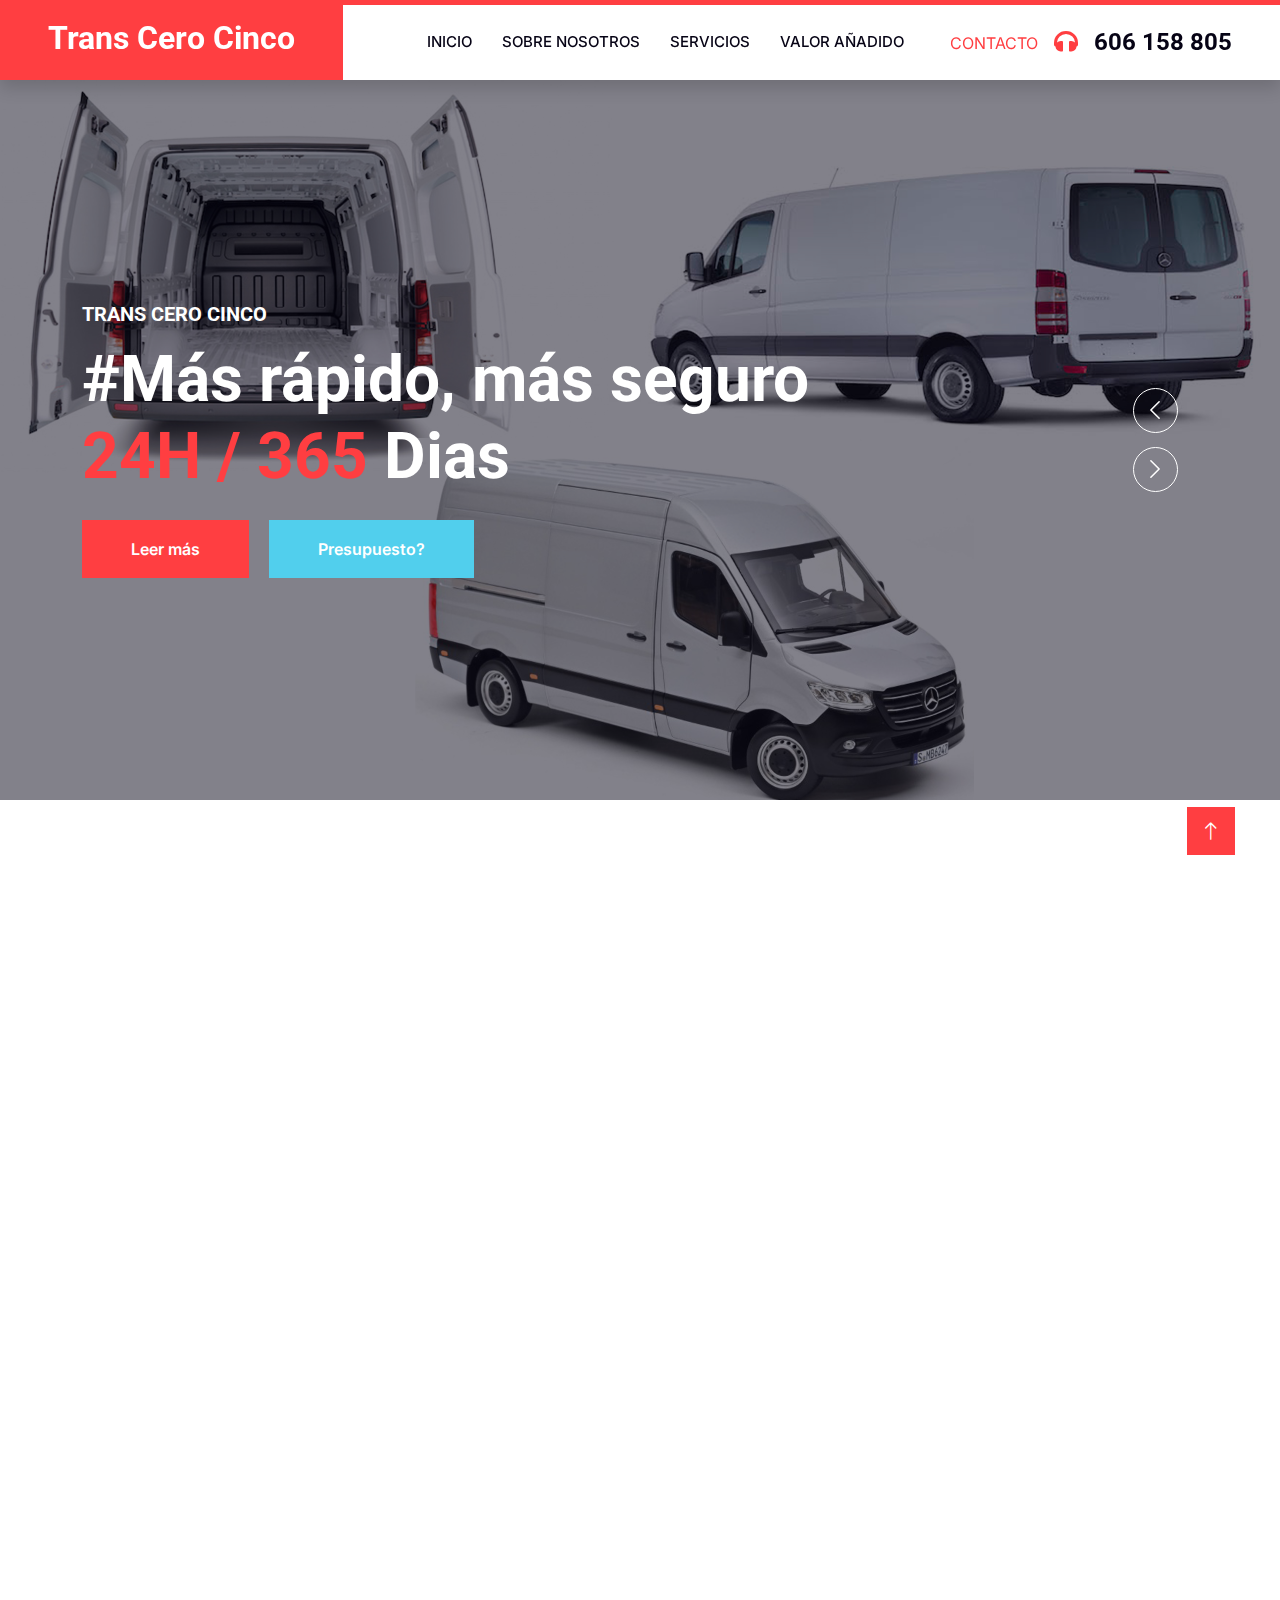
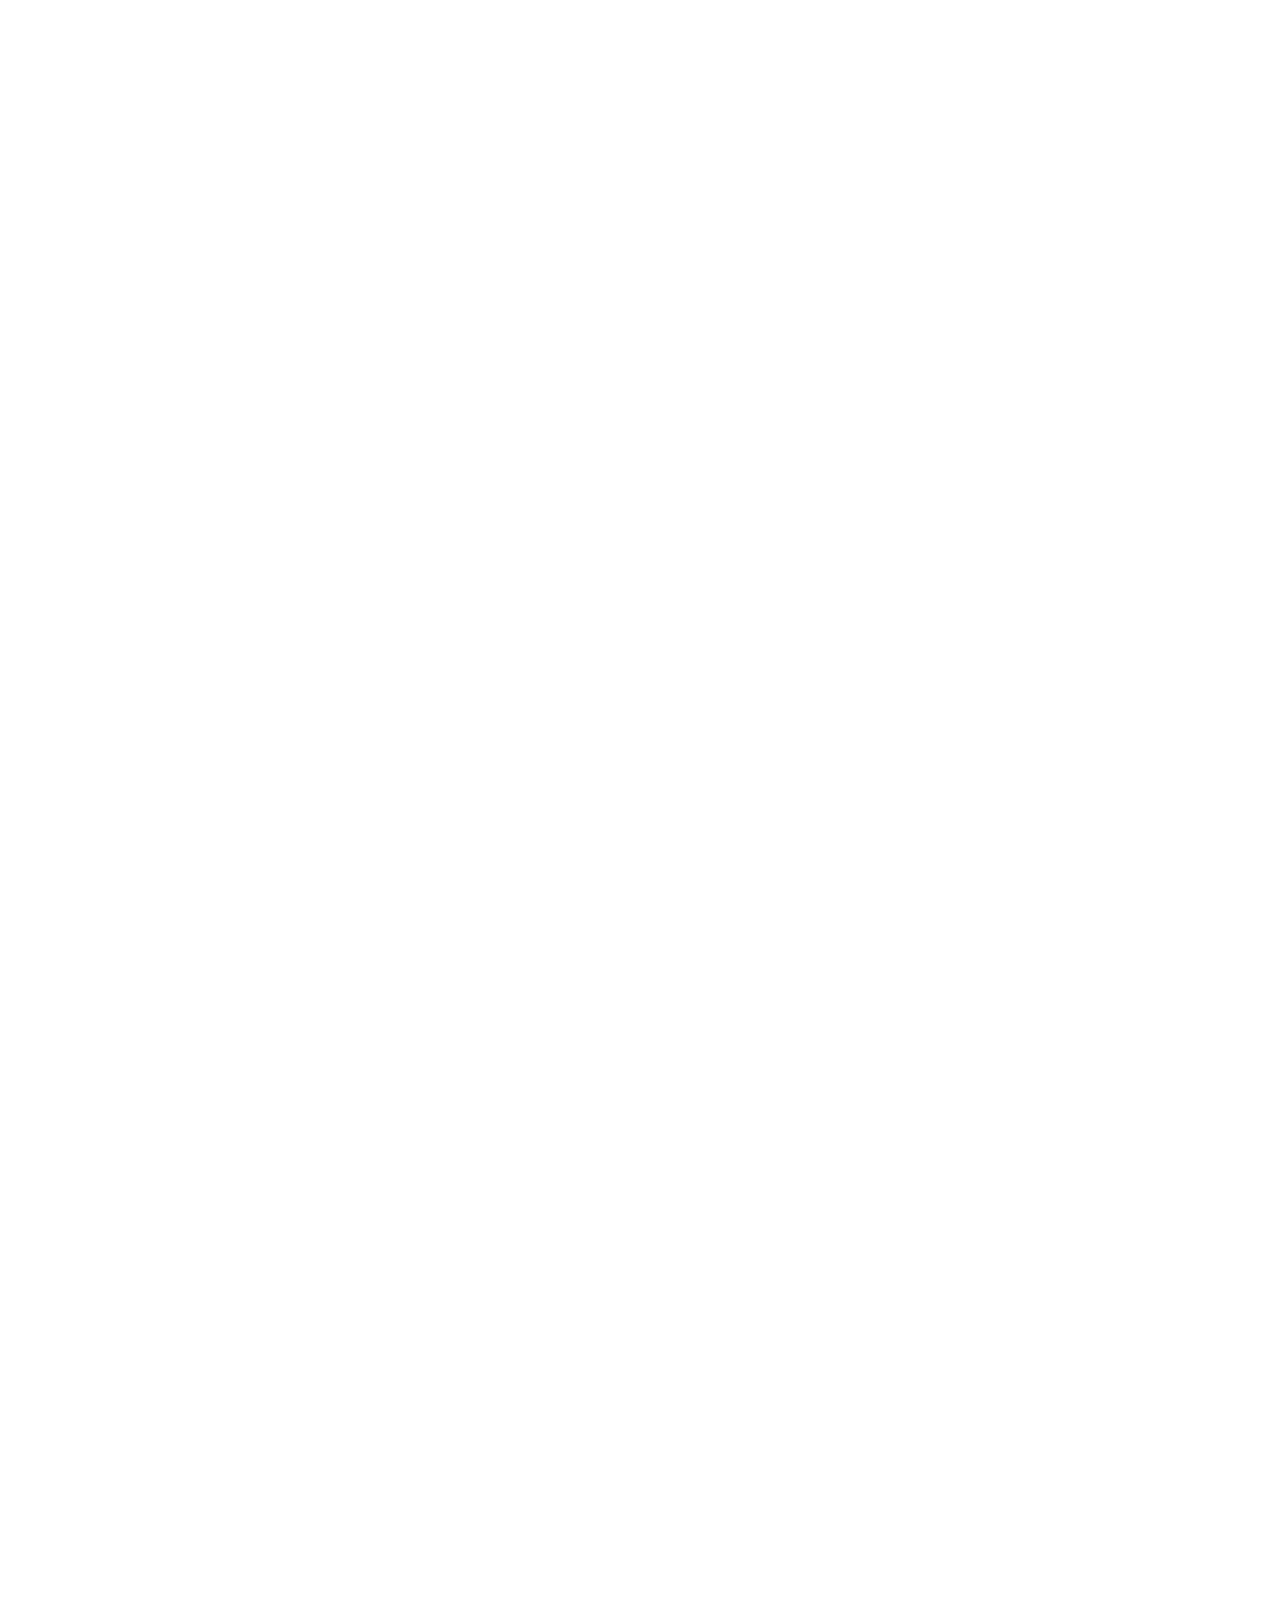
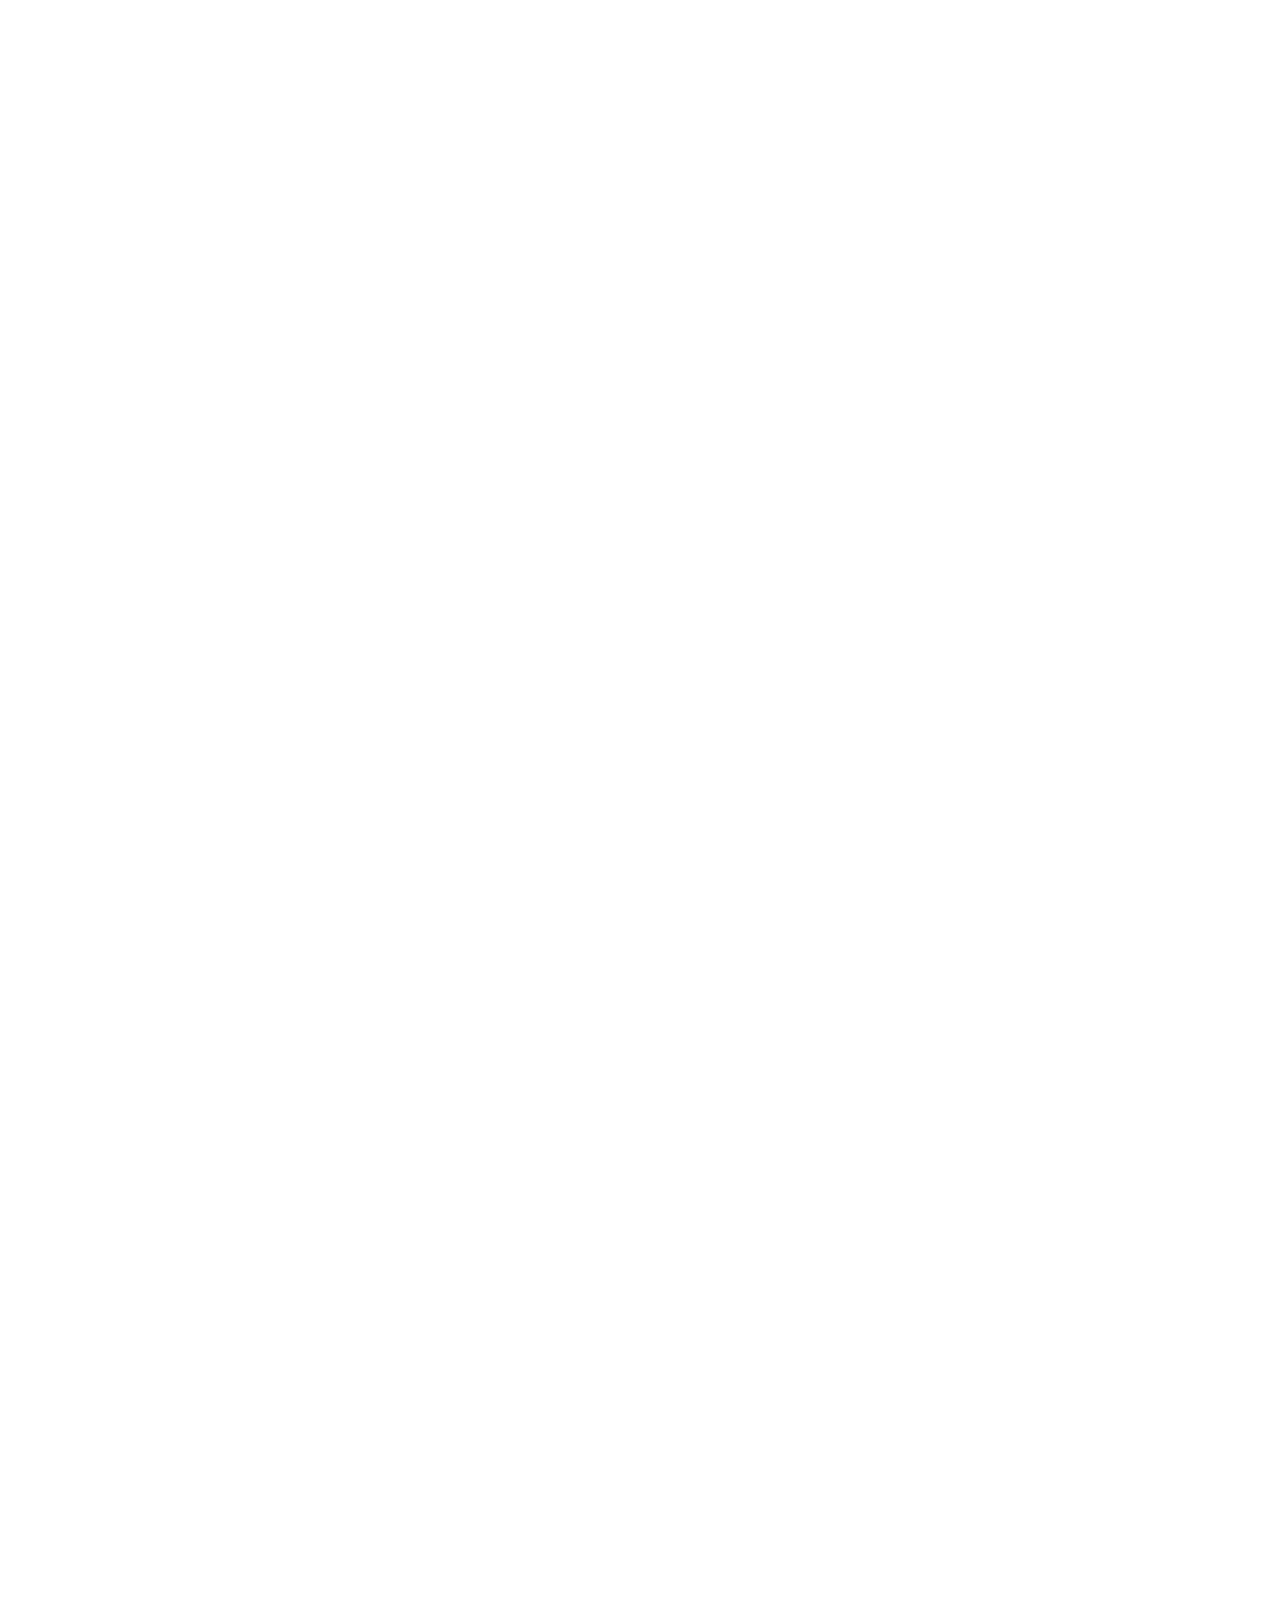
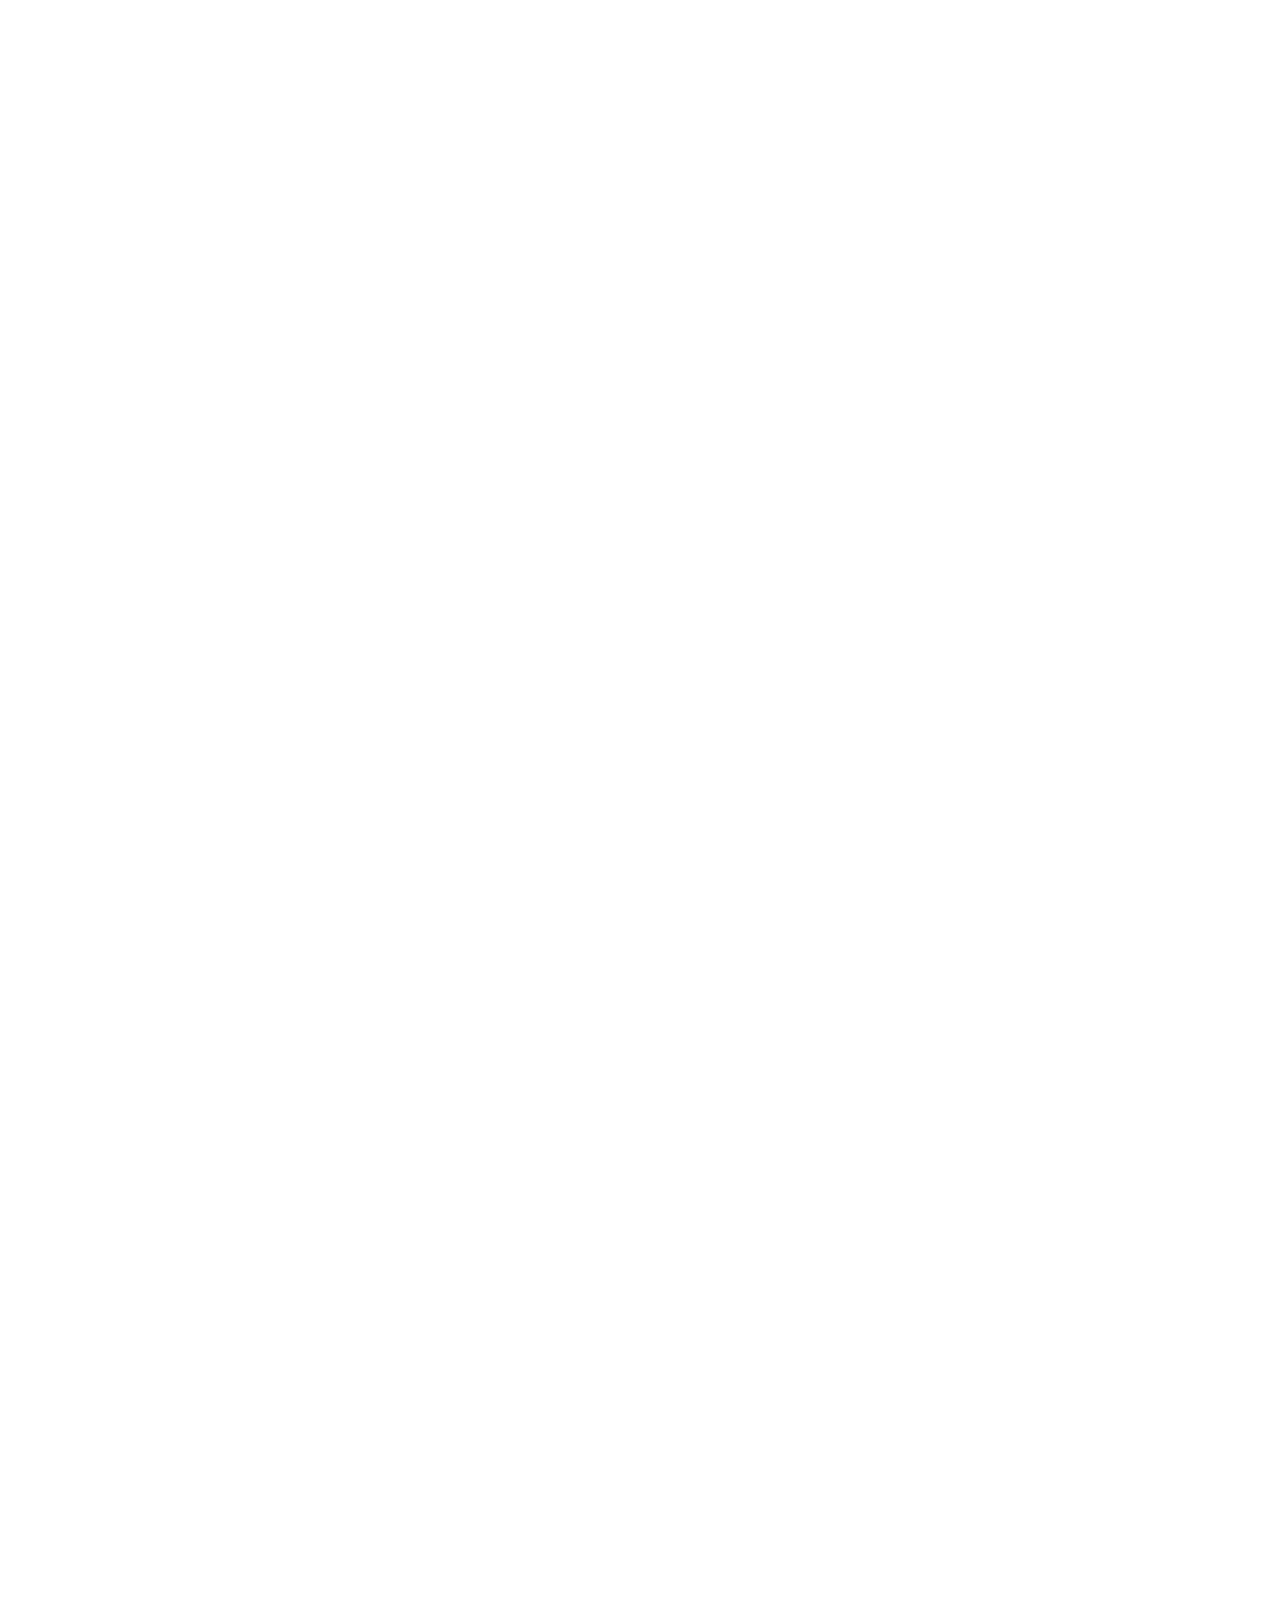
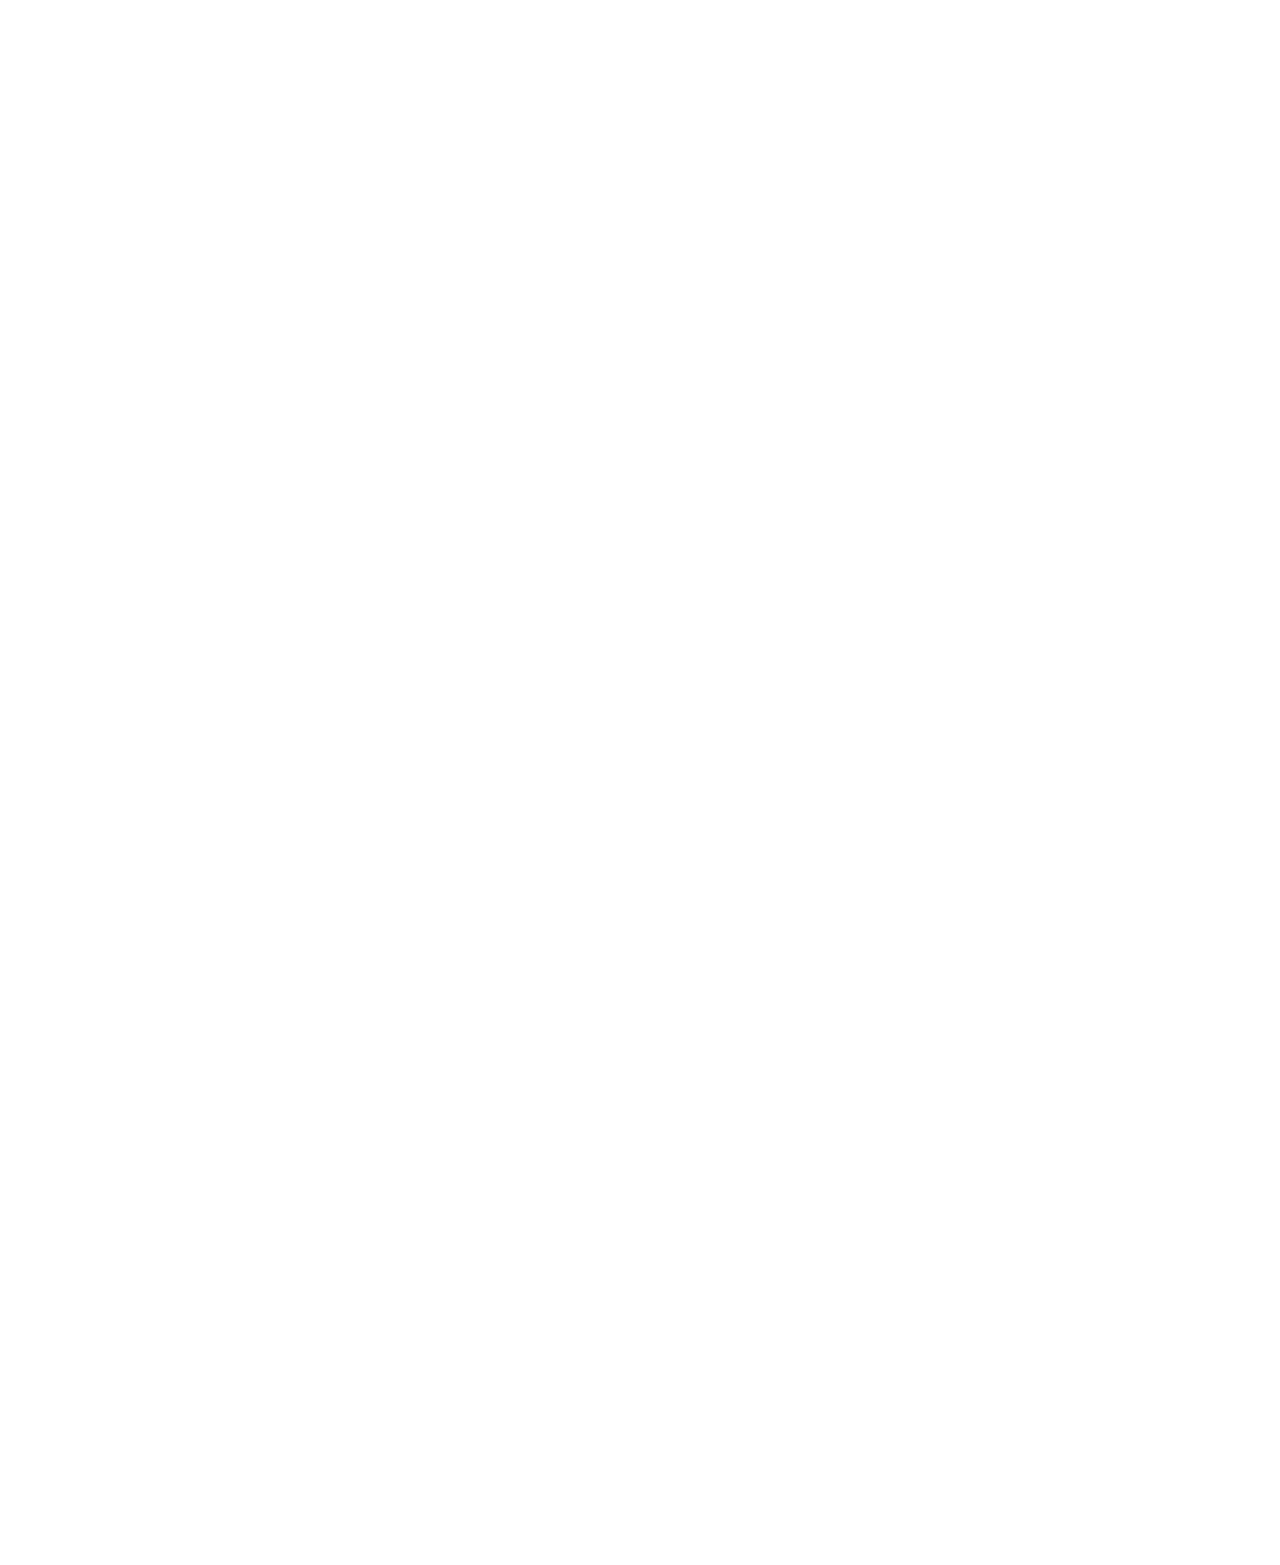
==== commit 68ecbab0: "Update index.html" ====
--- a/index.html
+++ b/index.html
@@ -354,7 +354,7 @@
                             </h1>
                         </div>
                         <div class="p-4 pt-0">
-                            <p><i class="fa fa-check text-success me-3"></i>Gestión de informes detallados de ruta</p>
+                            <p><i class="fa fa-check text-success me-3"></i>Gestión de informes de ruta</p>
                             <p><i class="fa fa-check text-success me-3"></i>Seguro de Responsabilidad civil</p>
                             <p><i class="fa fa-check text-success me-3"></i>Servicios por horas</p>
                             <p><i class="fa fa-check text-success me-3"></i>Servicio directo</p>
@@ -373,11 +373,11 @@
                             </h1>
                         </div>
                         <div class="p-4 pt-0">
-                            <p><i class="fa fa-check text-success me-3"></i>Vehículos con localizador GPS en tiempo real</p>
-                            <p><i class="fa fa-check text-success me-3"></i>Seguimiento desde nuestra base</p>
-                            <p><i class="fa fa-check text-success me-3"></i>FontAwesome Icons</p>
-                            <p><i class="fa fa-check text-success me-3"></i>Responsive Layout</p>
-                            <p><i class="fa fa-check text-success me-3"></i>Cross-browser Support</p>
+                            <p><i class="fa fa-check text-success me-3"></i>Vehículos con localizador GPS </p>
+                            <p><i class="fa fa-check text-success me-3"></i>Seguimiento desde nuestra base</p></p>
+                            <p><i class="fa fa-check text-success me-3"></i>Servicio inmediato</p>
+                            <p><i class="fa fa-check text-success me-3"></i>Refuerzos</p>
+                            <p><i class="fa fa-check text-success me-3"></i>RServicios por kilómetros</p>
                             <a class="btn-slide mt-2" href=""><i class="fa fa-arrow-right"></i><span >Compra ahora</span></a>
                         </div>
                     </div>
@@ -387,17 +387,17 @@
                         <div class="border-bottom p-4 mb-4">
                             <h5 class="text-primary mb-1">Advanced Plan</h5>
                             <h1 class="display-5 mb-0">
-                                <small class="align-top" style="font-size: 22px; line-height: 45px;">$</small>149.00<small
-                                    class="align-bottom" style="font-size: 16px; line-height: 40px;">/ Month</small>
+                                <small class="align-top" style="font-size: 22px; line-height: 45px;">€</small>149.00<small
+                                    class="align-bottom" style="font-size: 16px; line-height: 40px;">/ Mes</small>
                             </h1>
                         </div>
                         <div class="p-4 pt-0">
-                            <p><i class="fa fa-check text-success me-3"></i>HTML5 & CSS3</p>
-                            <p><i class="fa fa-check text-success me-3"></i>Bootstrap v5</p>
-                            <p><i class="fa fa-check text-success me-3"></i>FontAwesome Icons</p>
-                            <p><i class="fa fa-check text-success me-3"></i>Responsive Layout</p>
-                            <p><i class="fa fa-check text-success me-3"></i>Cross-browser Support</p>
-                            <a class="btn-slide mt-2" href=""><i class="fa fa-arrow-right"></i><span >Order Now</span></a>
+                            <p><i class="fa fa-check text-success me-3"></i>Repartos masivos</p>
+                            <p><i class="fa fa-check text-success me-3"></i>Servicios por dias</p>
+                            <p><i class="fa fa-check text-success me-3"></i>Seguro de mercancías </p>
+                            <p><i class="fa fa-check text-success me-3"></i>Personal uniformado e identificado</p>
+                            <p><i class="fa fa-check text-success me-3"></i>Alquiler con conductor</p>
+                            <a class="btn-slide mt-2" href=""><i class="fa fa-arrow-right"></i><span >Compra ahora</span></a>
                         </div>
                     </div>
                 </div>
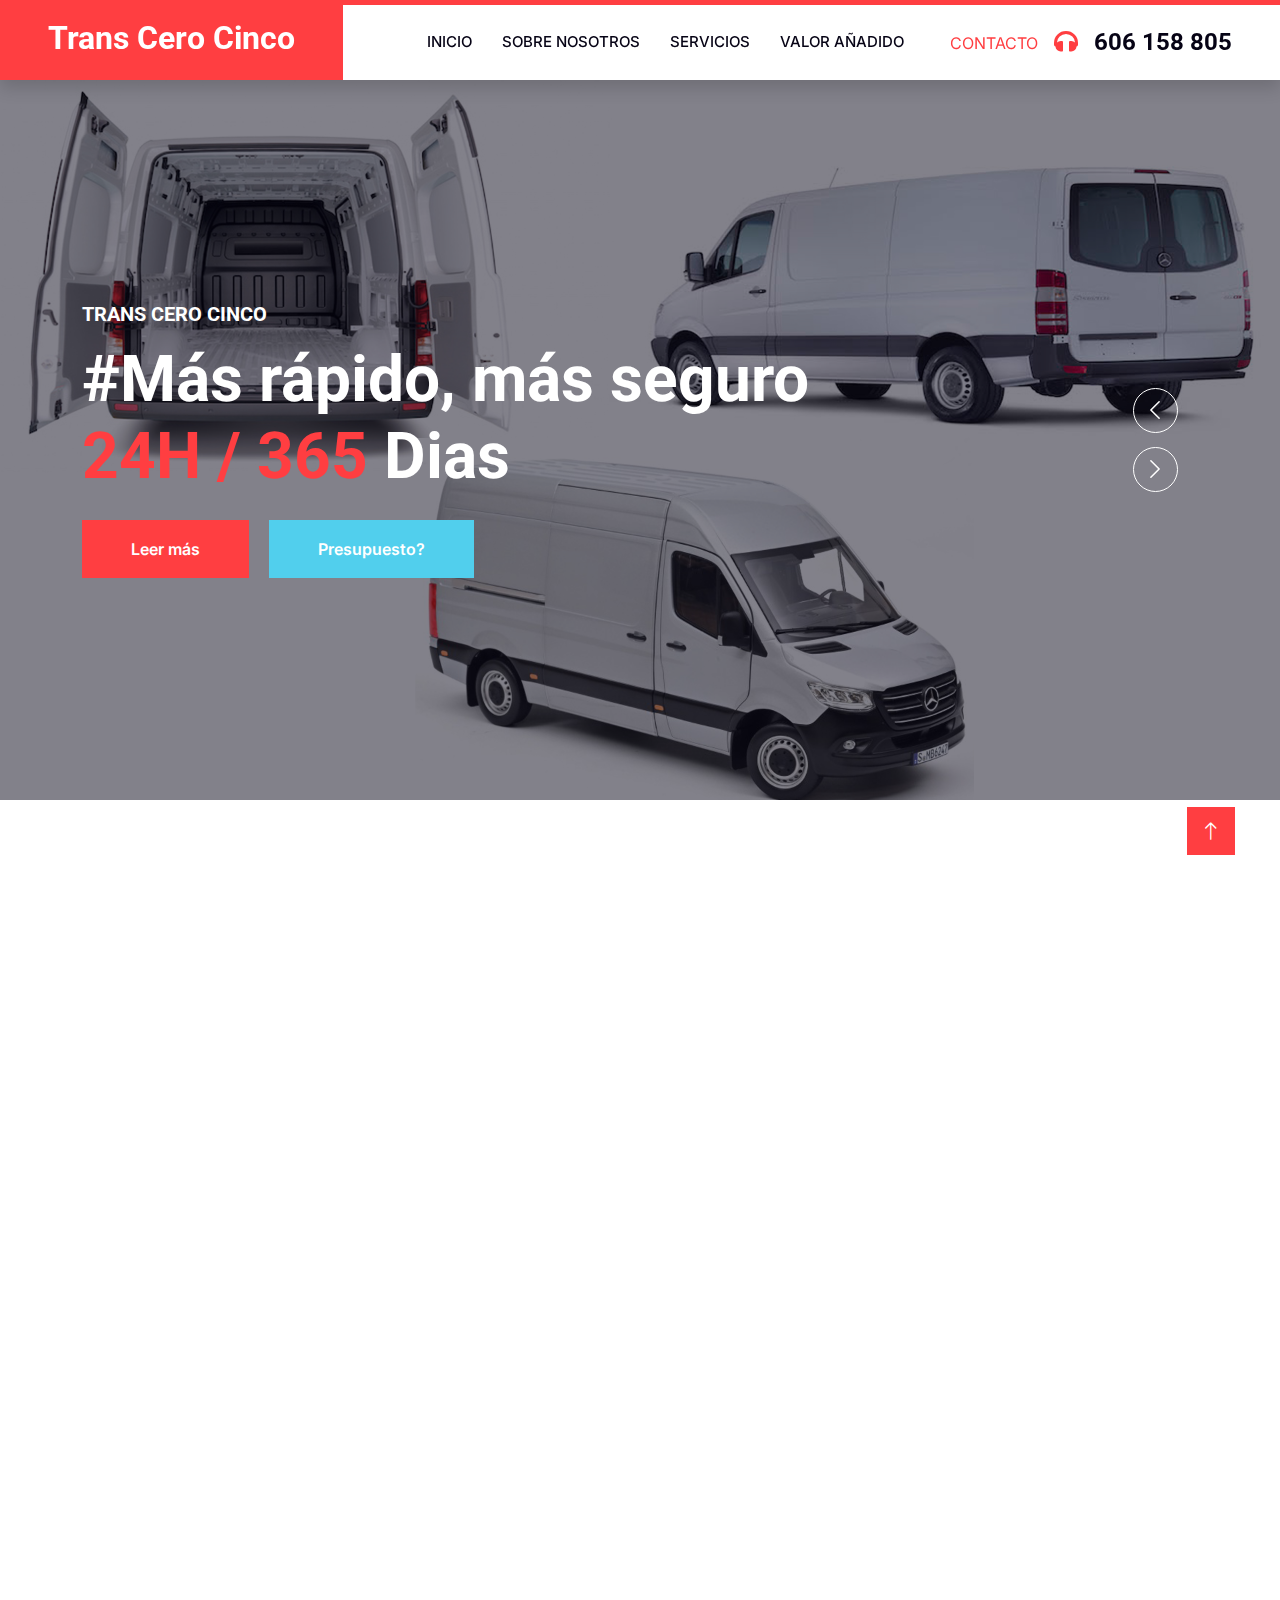
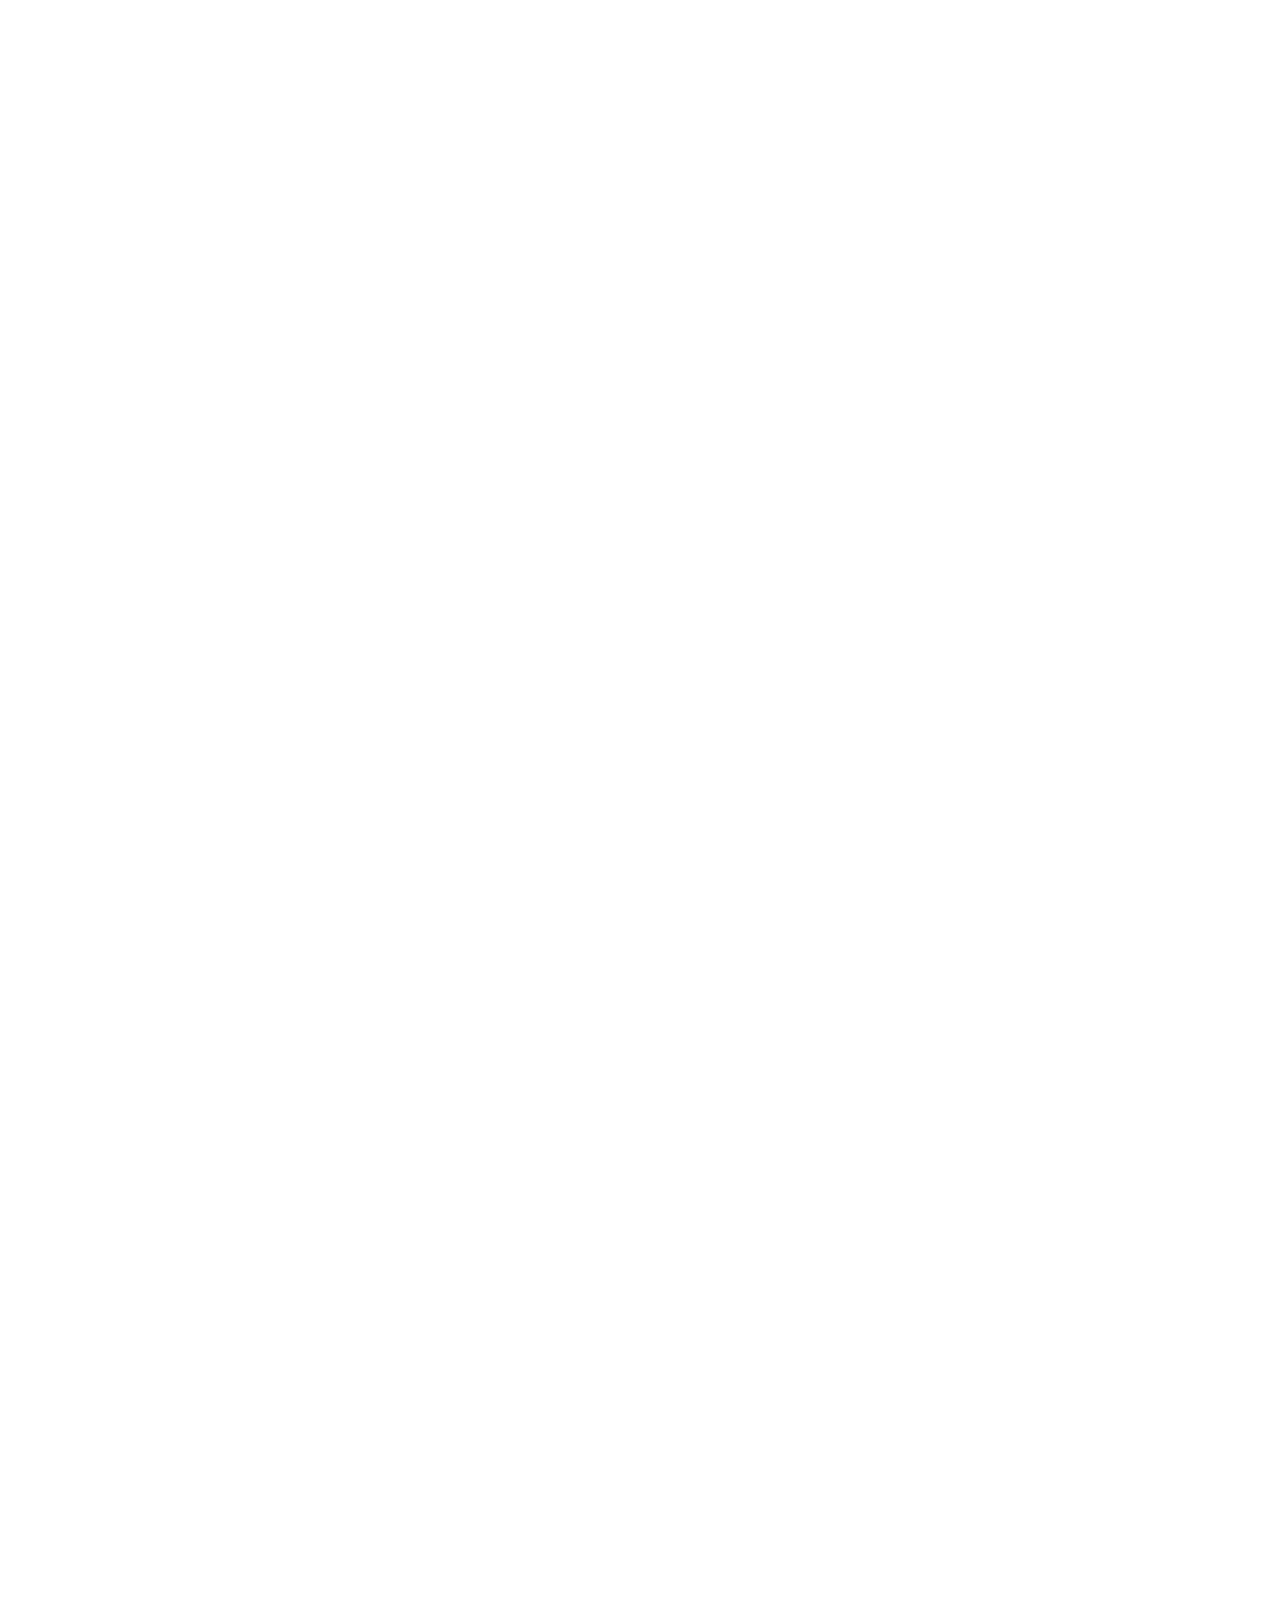
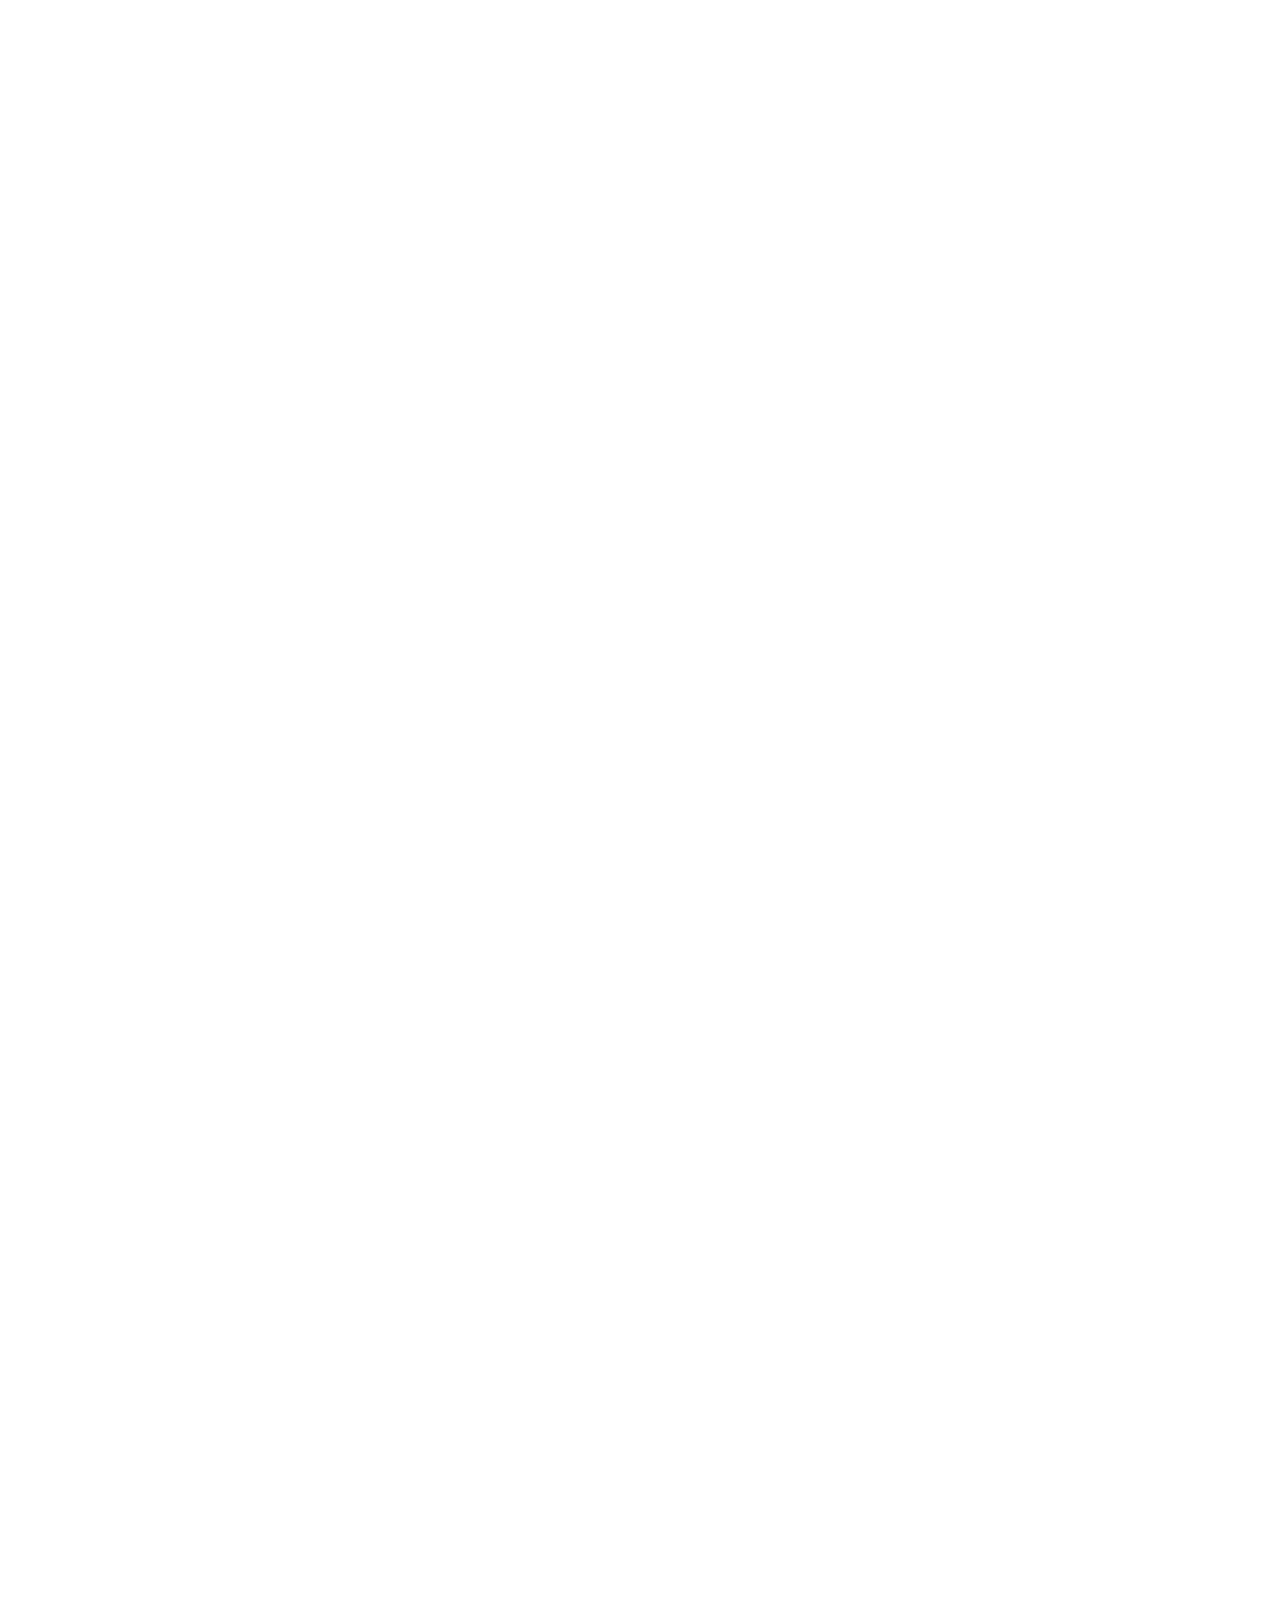
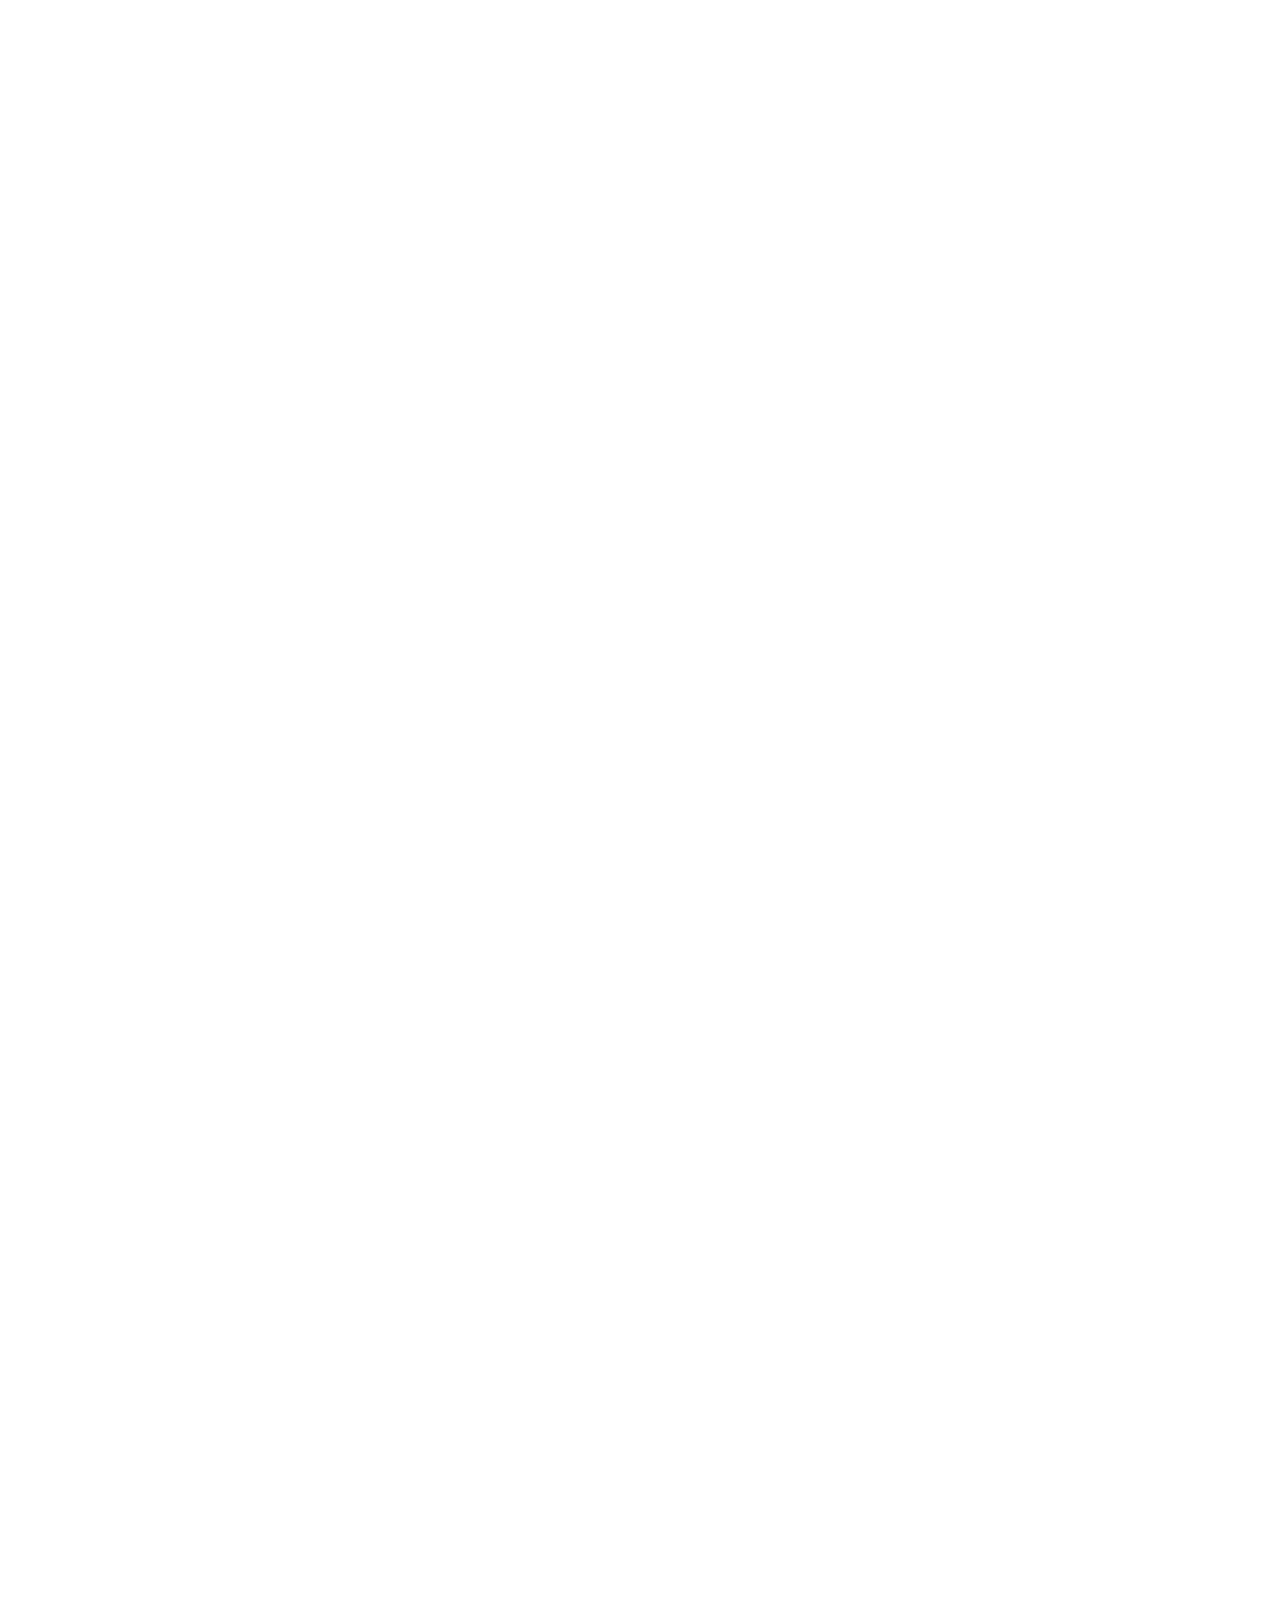
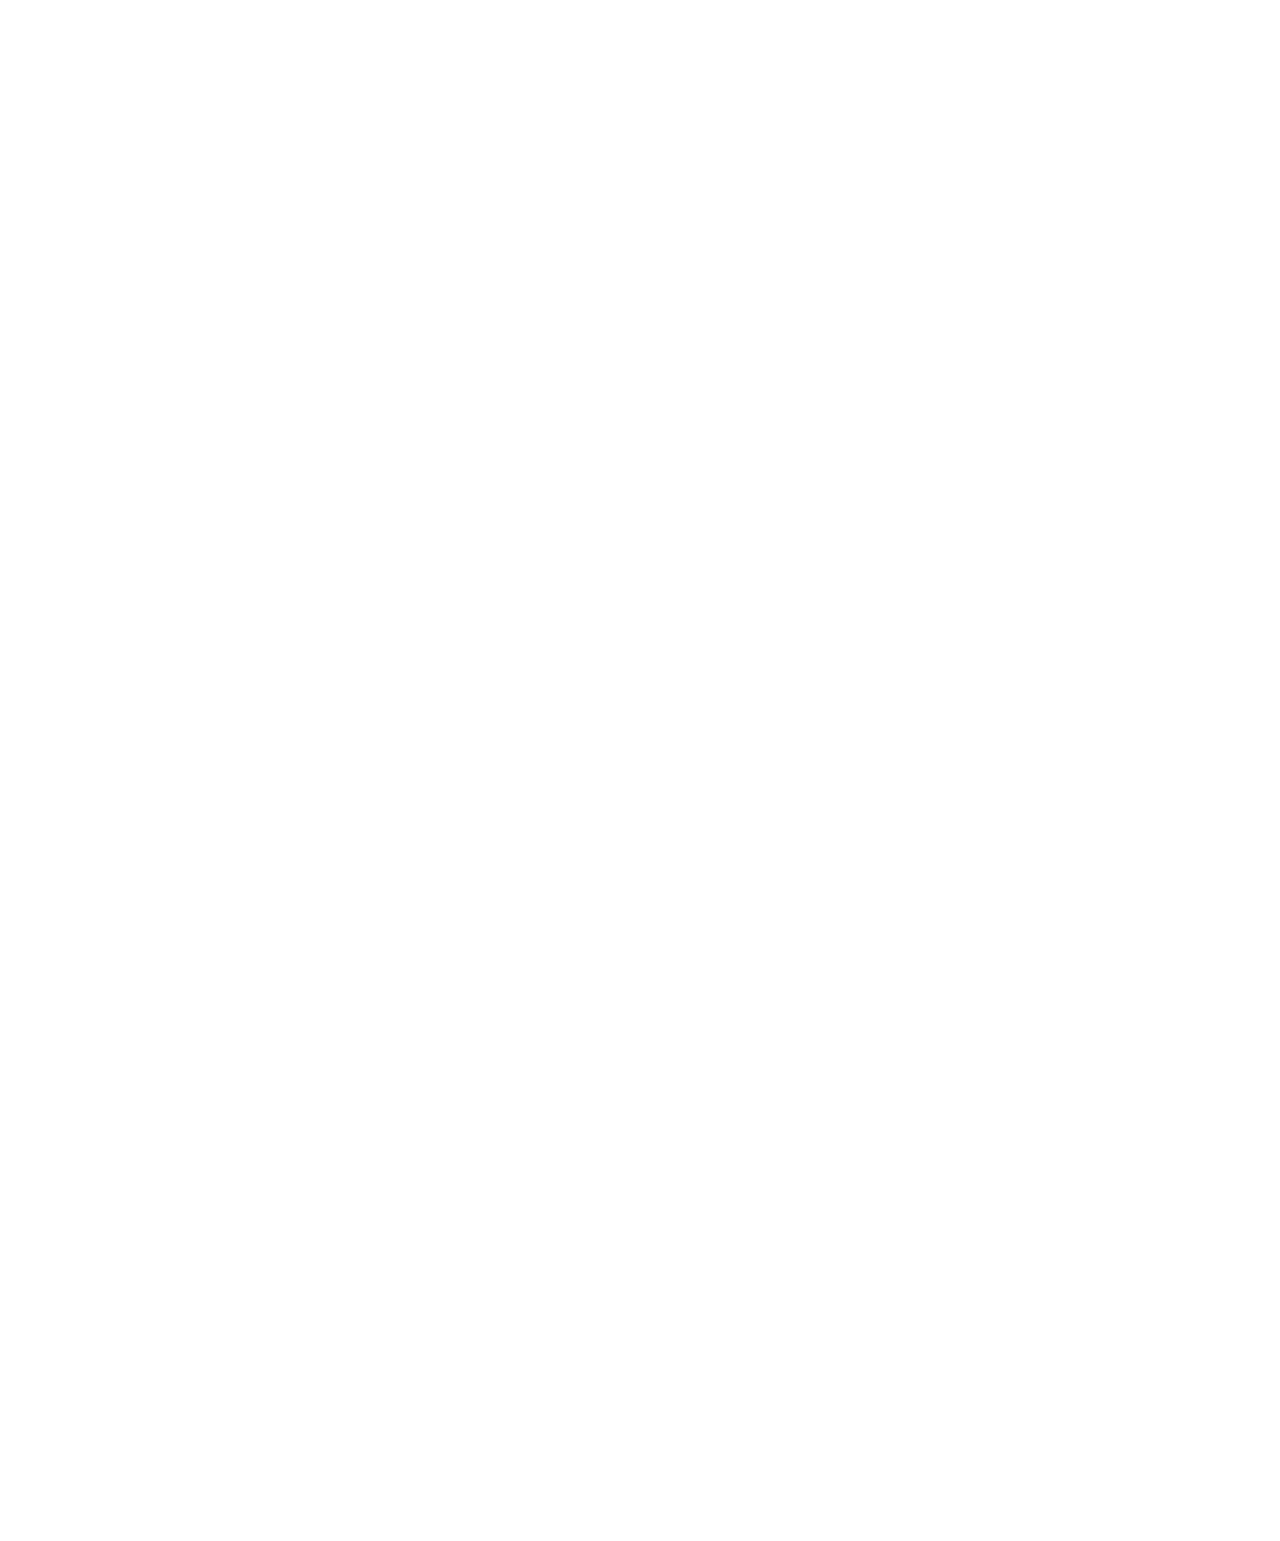
==== commit 38d8c595: "Update index.html" ====
--- a/index.html
+++ b/index.html
@@ -358,7 +358,7 @@
                             <p><i class="fa fa-check text-success me-3"></i>Seguro de Responsabilidad civil</p>
                             <p><i class="fa fa-check text-success me-3"></i>Servicios por horas</p>
                             <p><i class="fa fa-check text-success me-3"></i>Servicio directo</p>
-                            <p><i class="fa fa-check text-success me-3"></i>Vehículos con dispositivos de seguridad</p>
+                            <p><i class="fa fa-check text-success me-3"></i>Vehículos con de seguridad</p>
                             <a class="btn-slide mt-2" href=""><i class="fa fa-arrow-right"></i><span >Compra ahora</span></a>
                         </div>
                     </div>
@@ -377,7 +377,7 @@
                             <p><i class="fa fa-check text-success me-3"></i>Seguimiento desde nuestra base</p></p>
                             <p><i class="fa fa-check text-success me-3"></i>Servicio inmediato</p>
                             <p><i class="fa fa-check text-success me-3"></i>Refuerzos</p>
-                            <p><i class="fa fa-check text-success me-3"></i>RServicios por kilómetros</p>
+                            <p><i class="fa fa-check text-success me-3"></i>Servicios por kilómetros</p>
                             <a class="btn-slide mt-2" href=""><i class="fa fa-arrow-right"></i><span >Compra ahora</span></a>
                         </div>
                     </div>
@@ -385,7 +385,7 @@
                 <div class="col-md-6 col-lg-4 wow fadeInUp" data-wow-delay="0.7s">
                     <div class="price-item">
                         <div class="border-bottom p-4 mb-4">
-                            <h5 class="text-primary mb-1">Advanced Plan</h5>
+                            <h5 class="text-primary mb-1">Plan Total</h5>
                             <h1 class="display-5 mb-0">
                                 <small class="align-top" style="font-size: 22px; line-height: 45px;">€</small>149.00<small
                                     class="align-bottom" style="font-size: 16px; line-height: 40px;">/ Mes</small>
